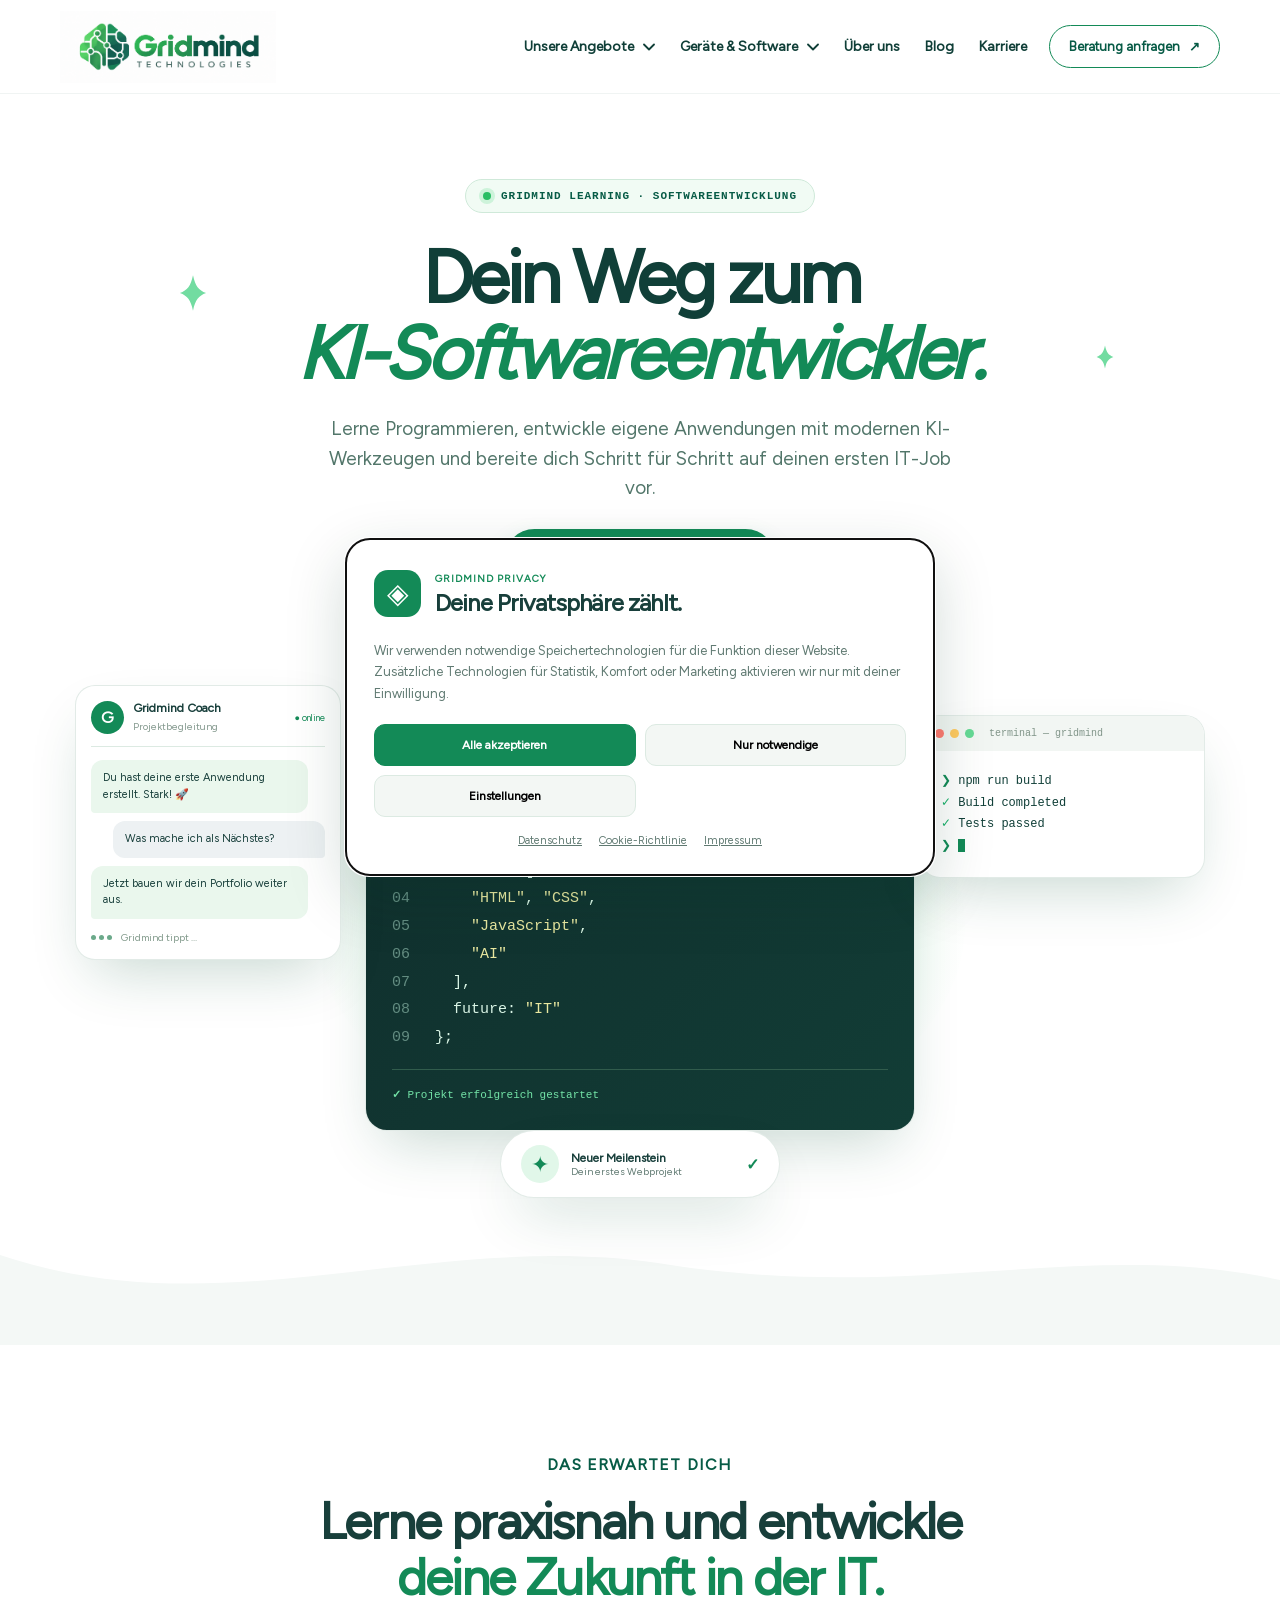
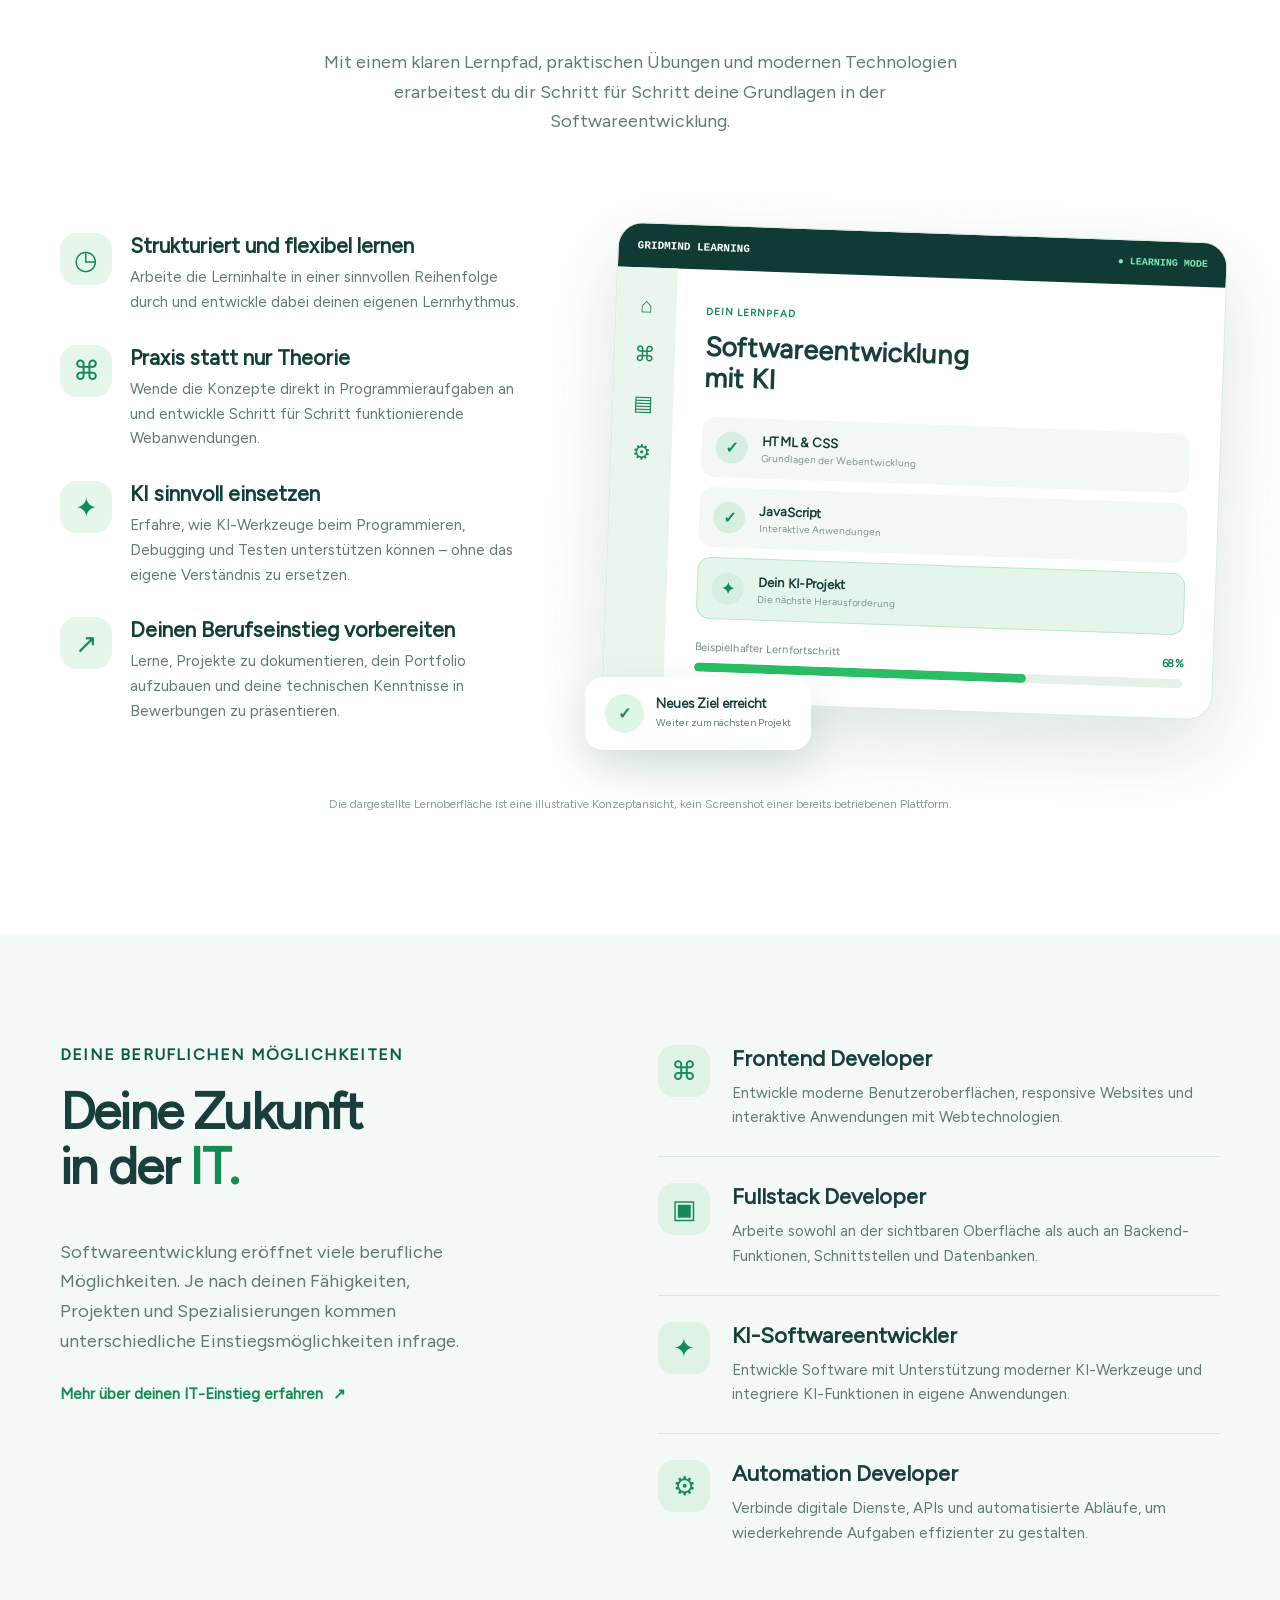
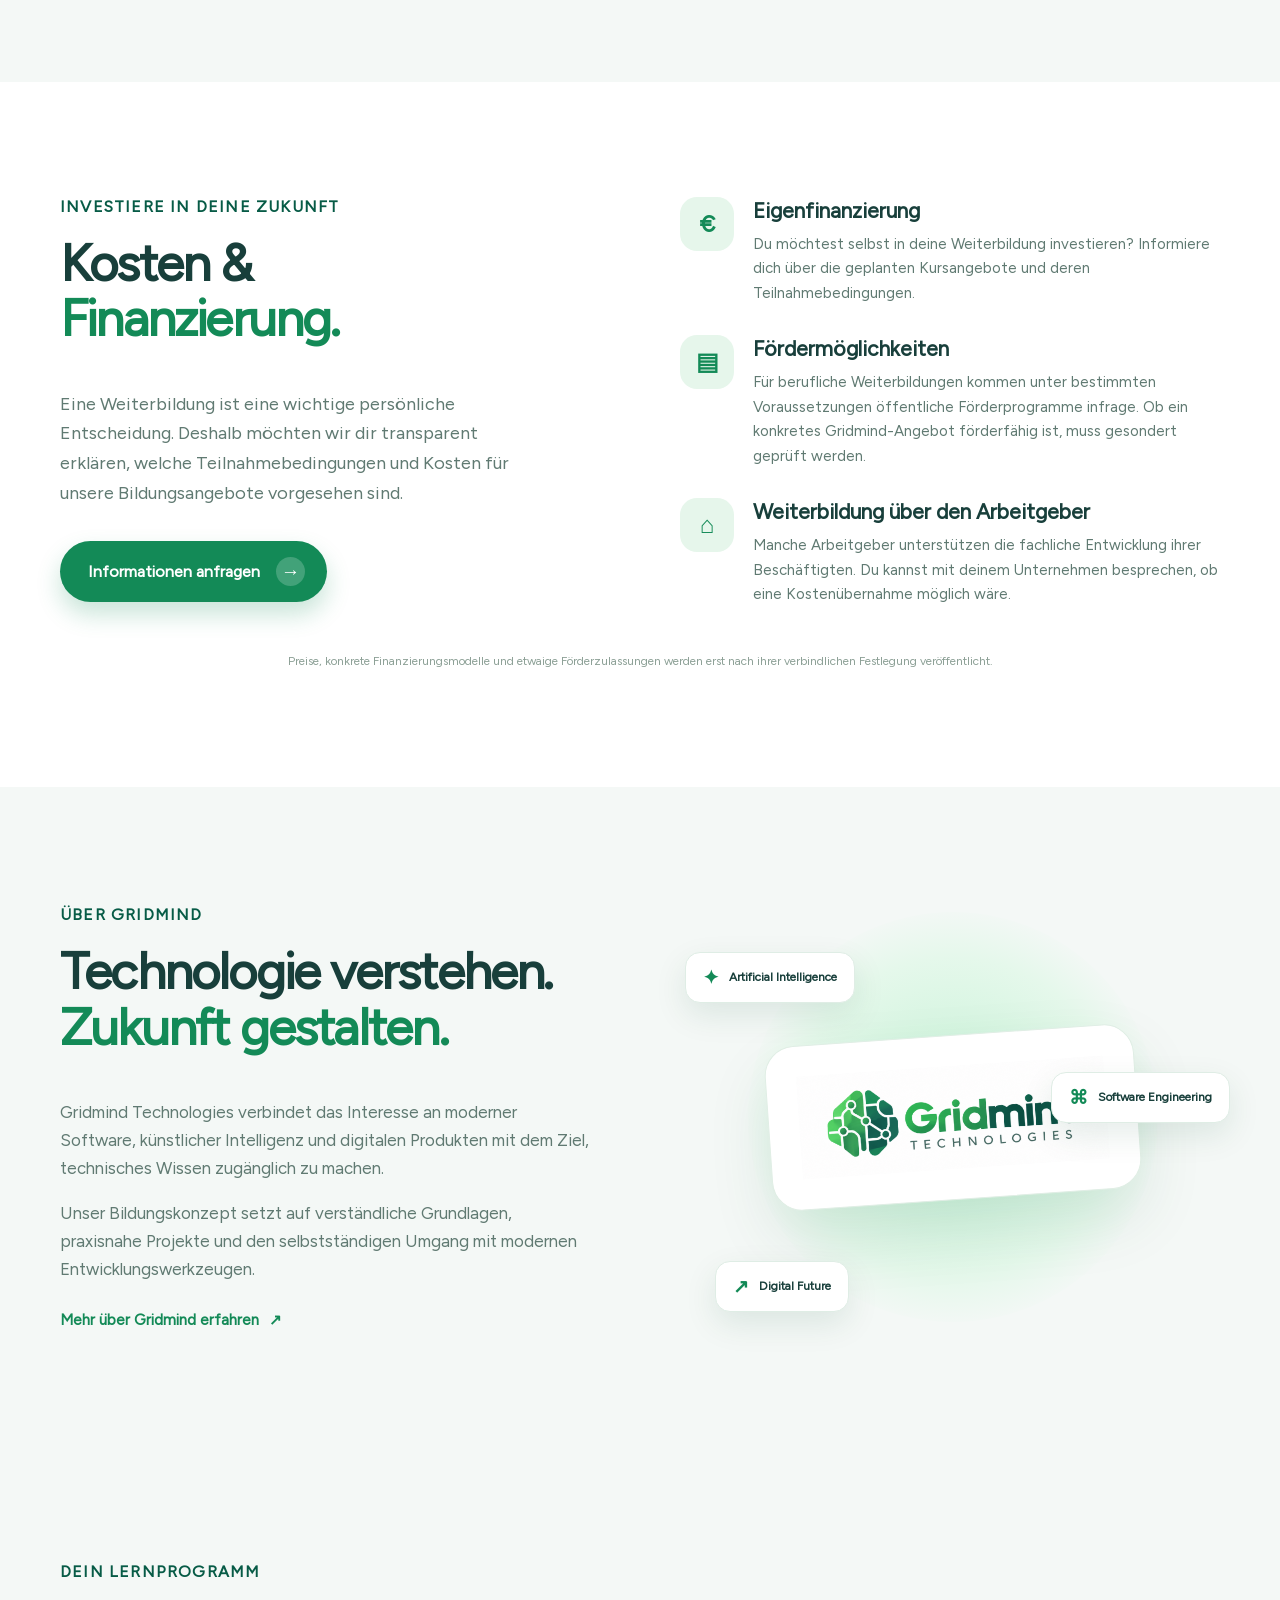
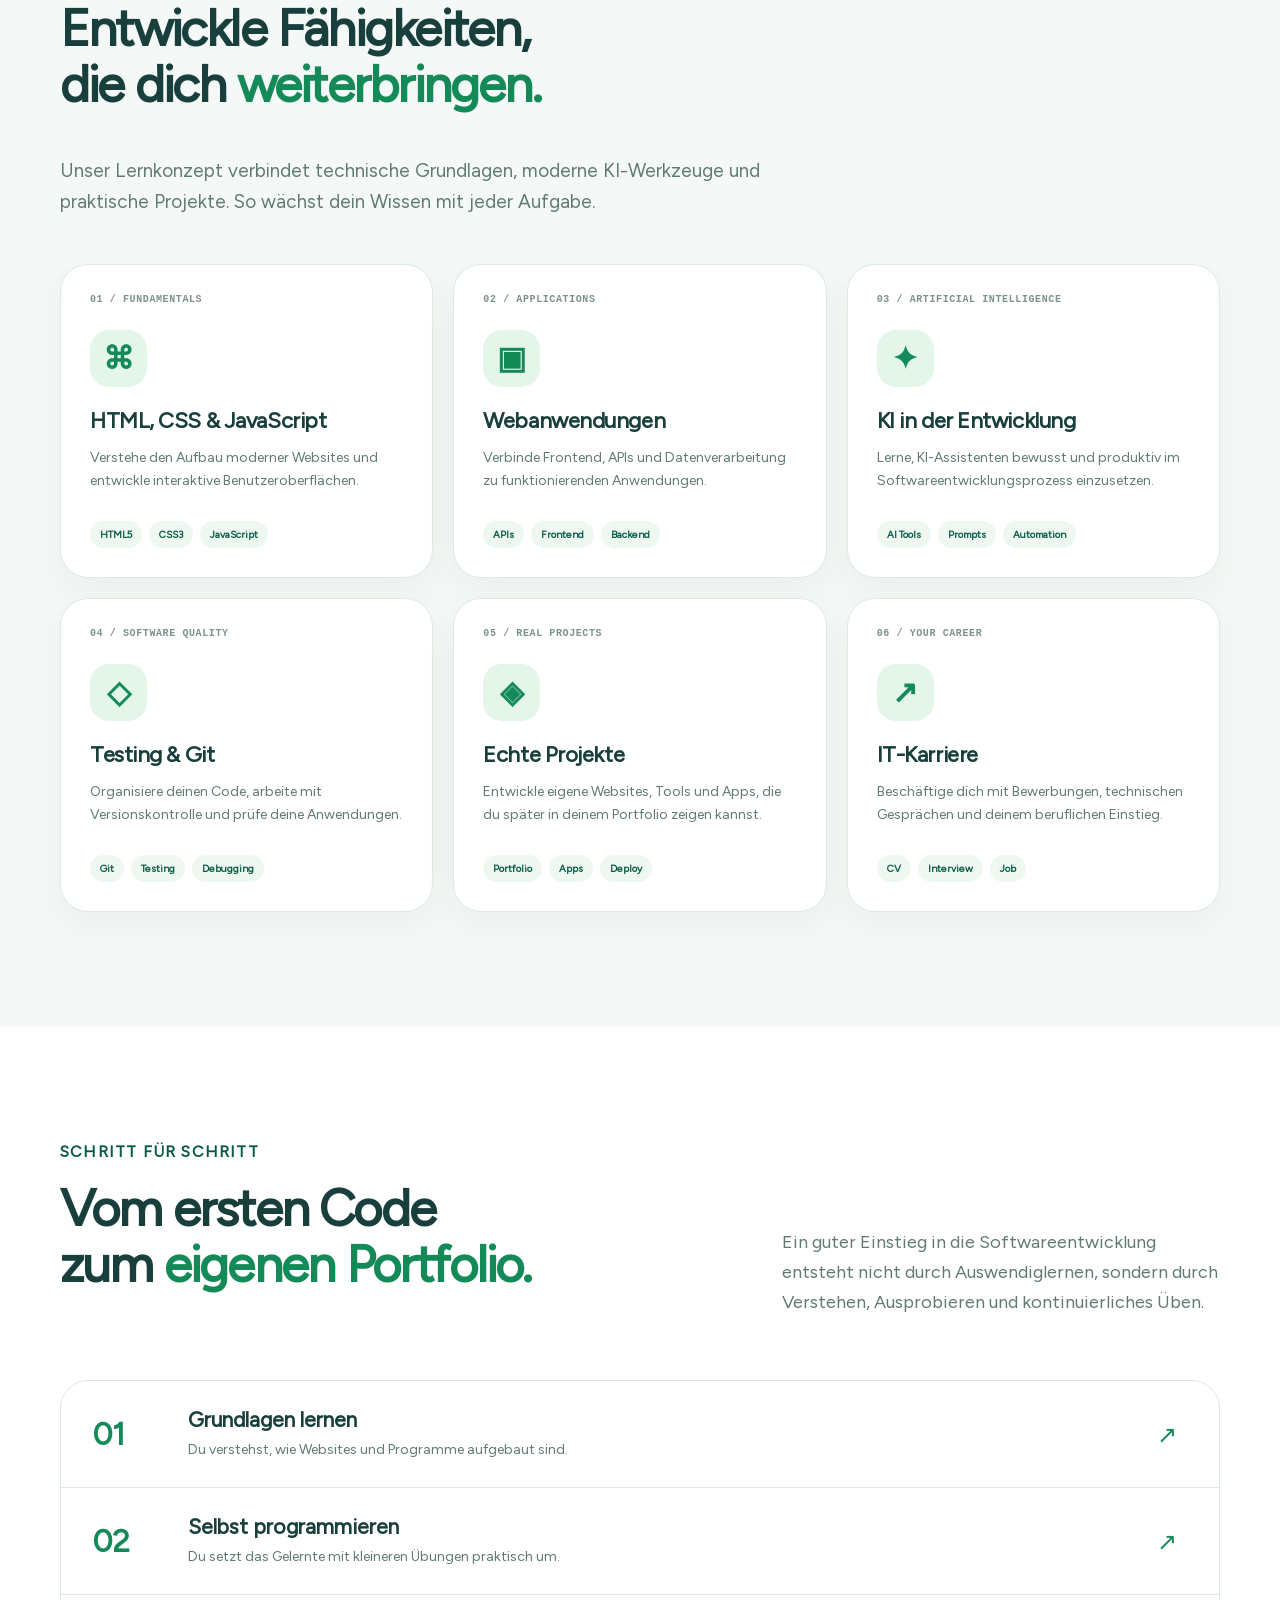
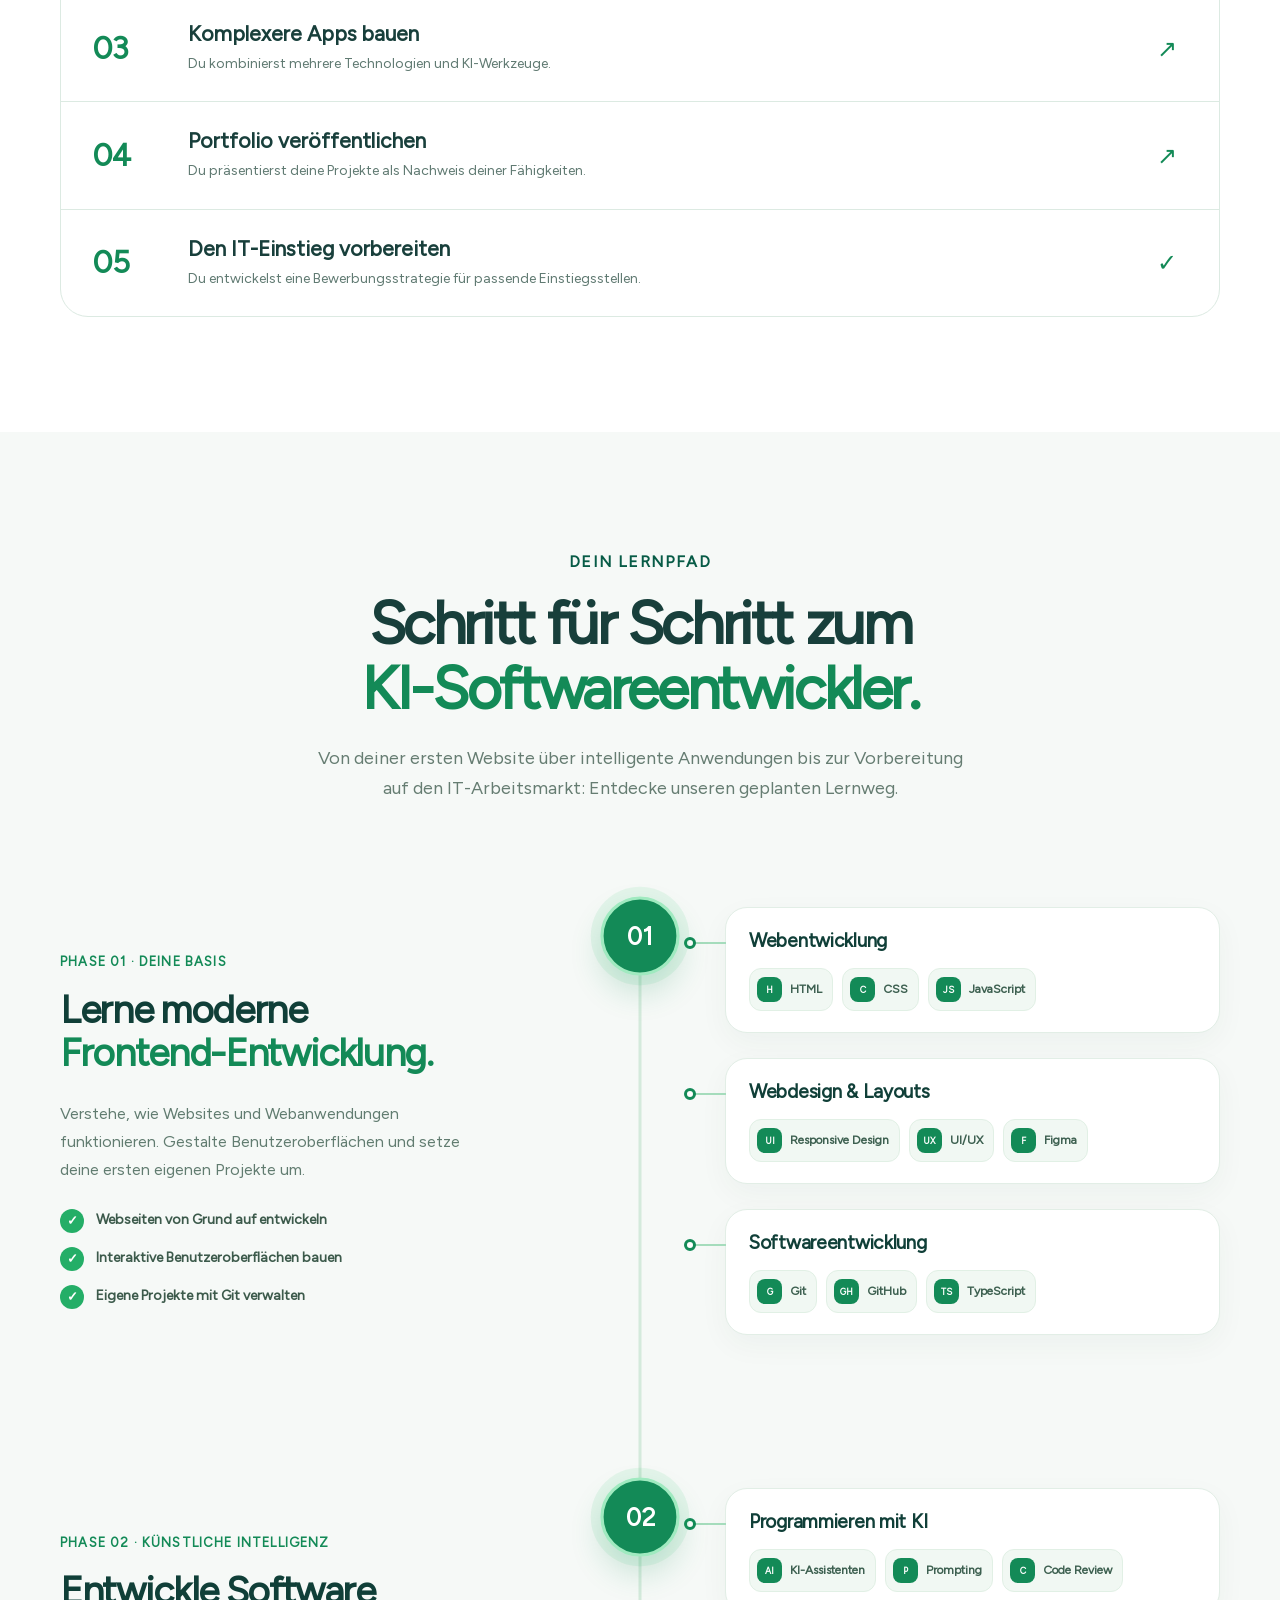
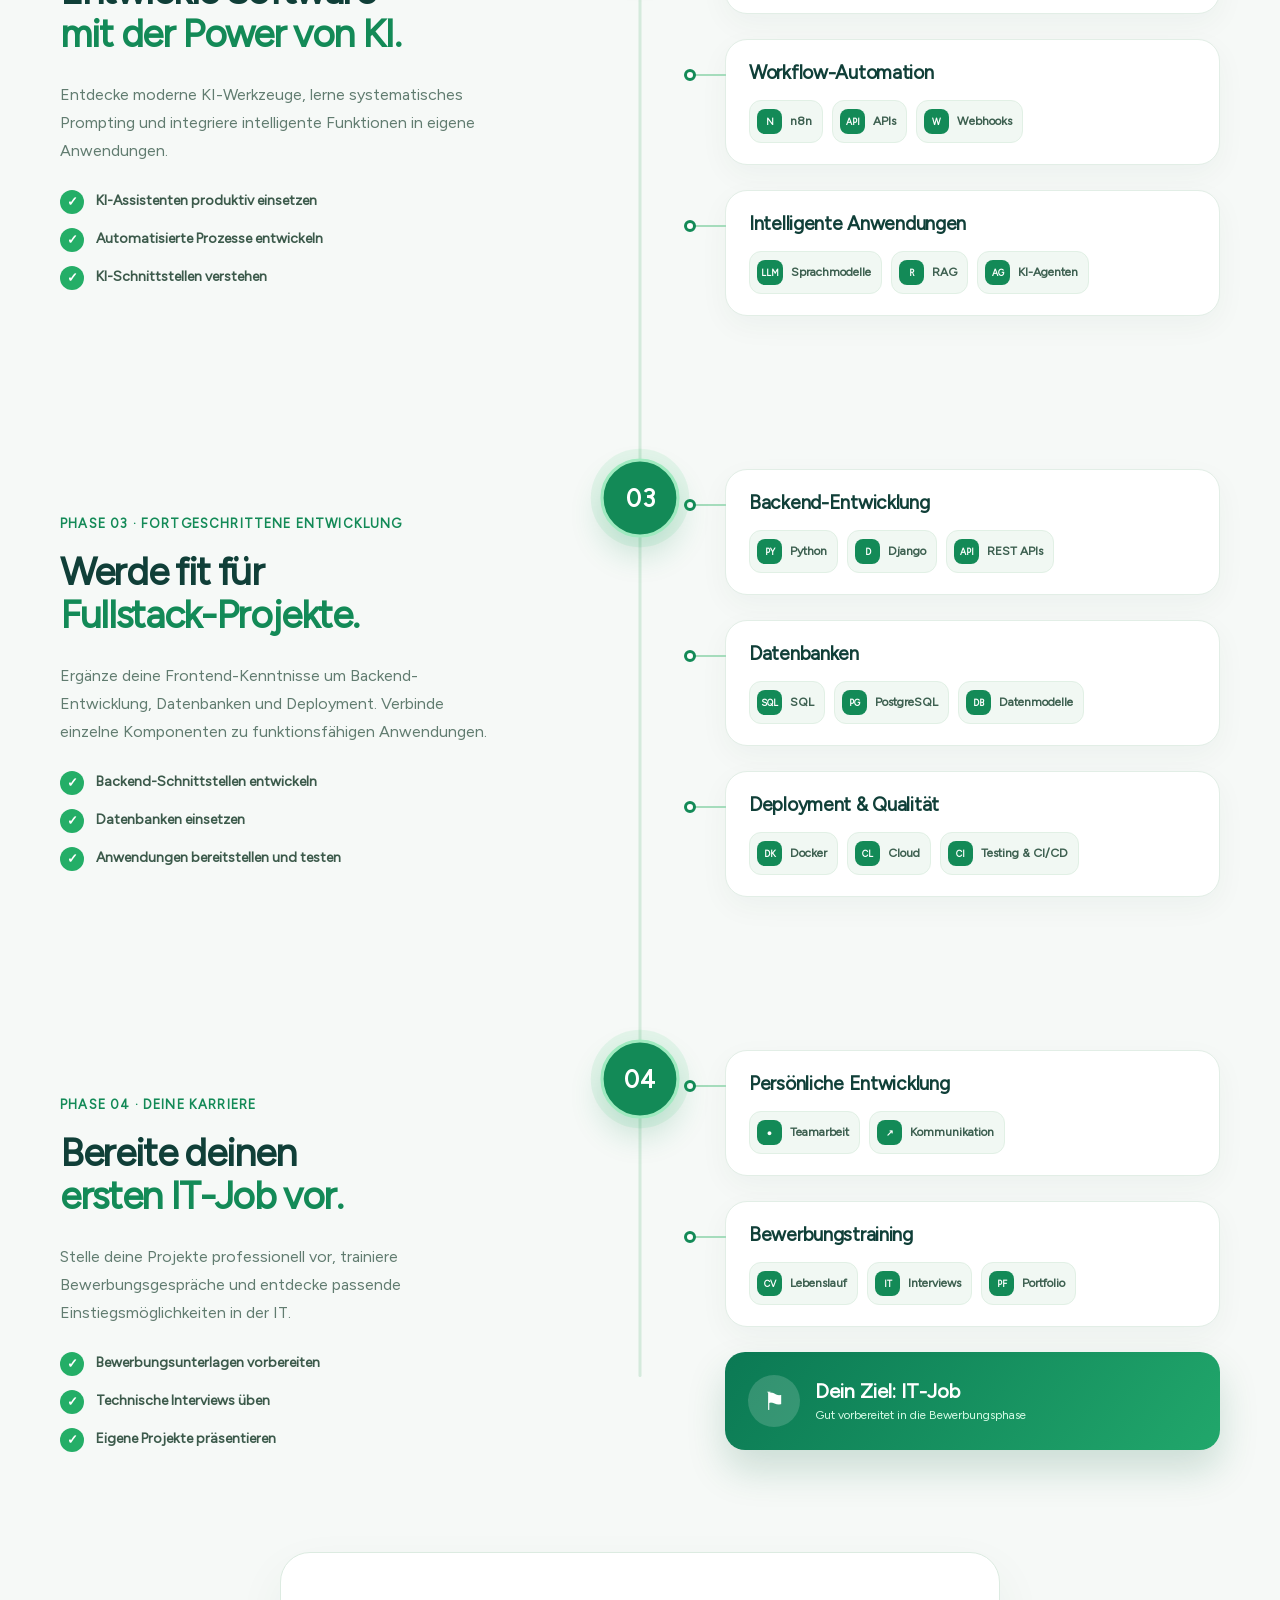
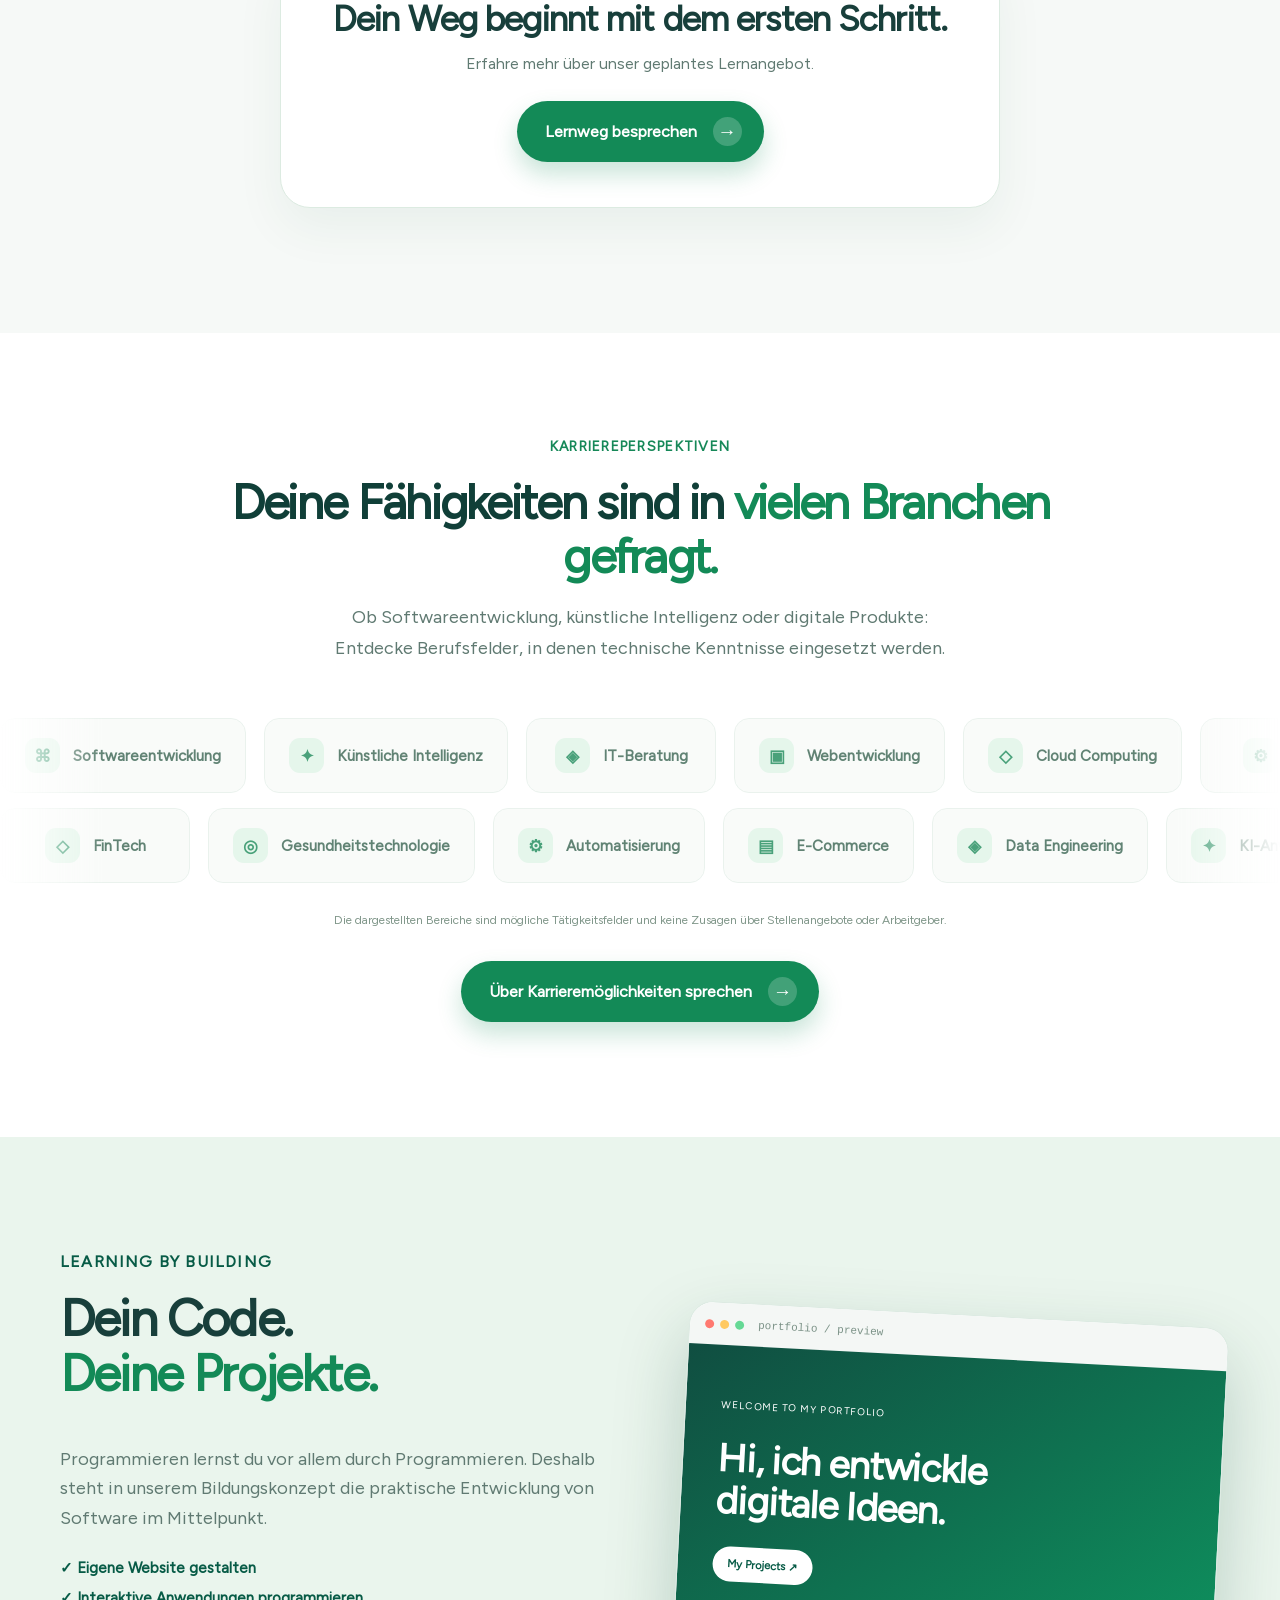
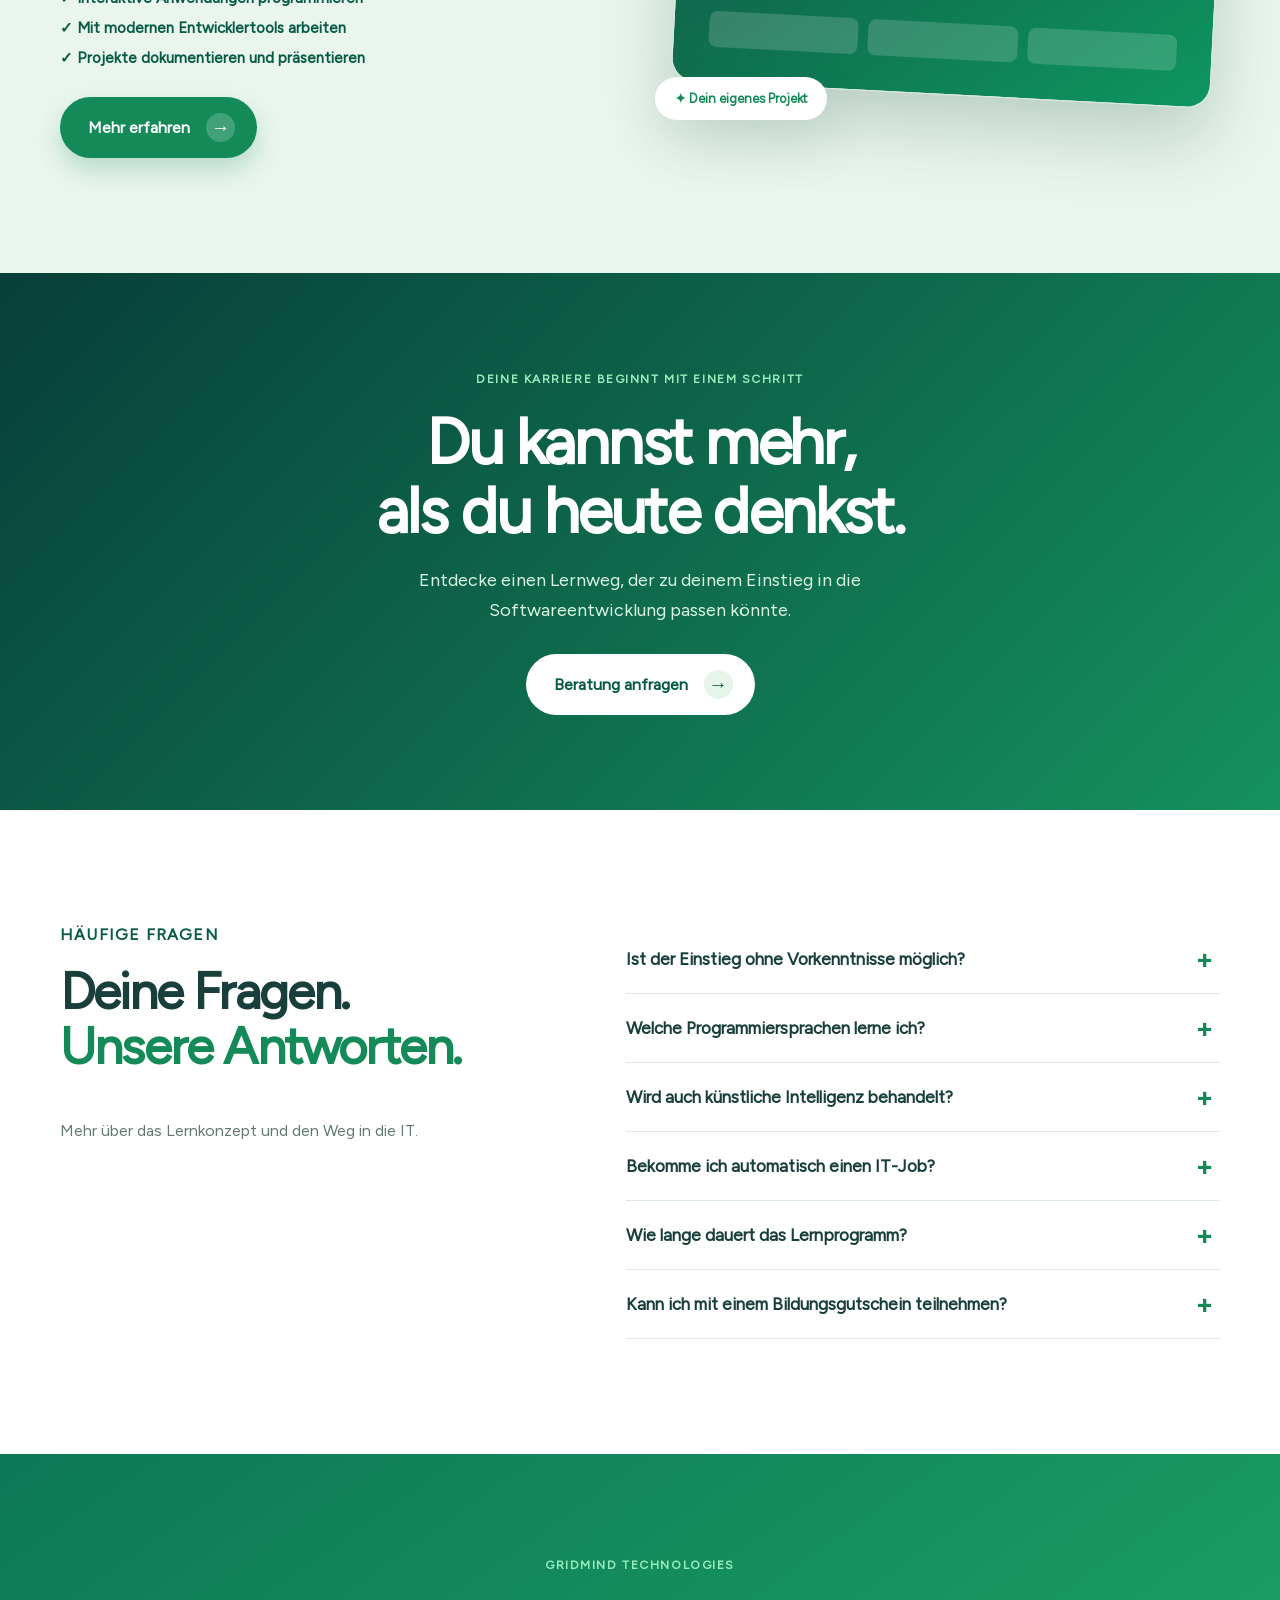
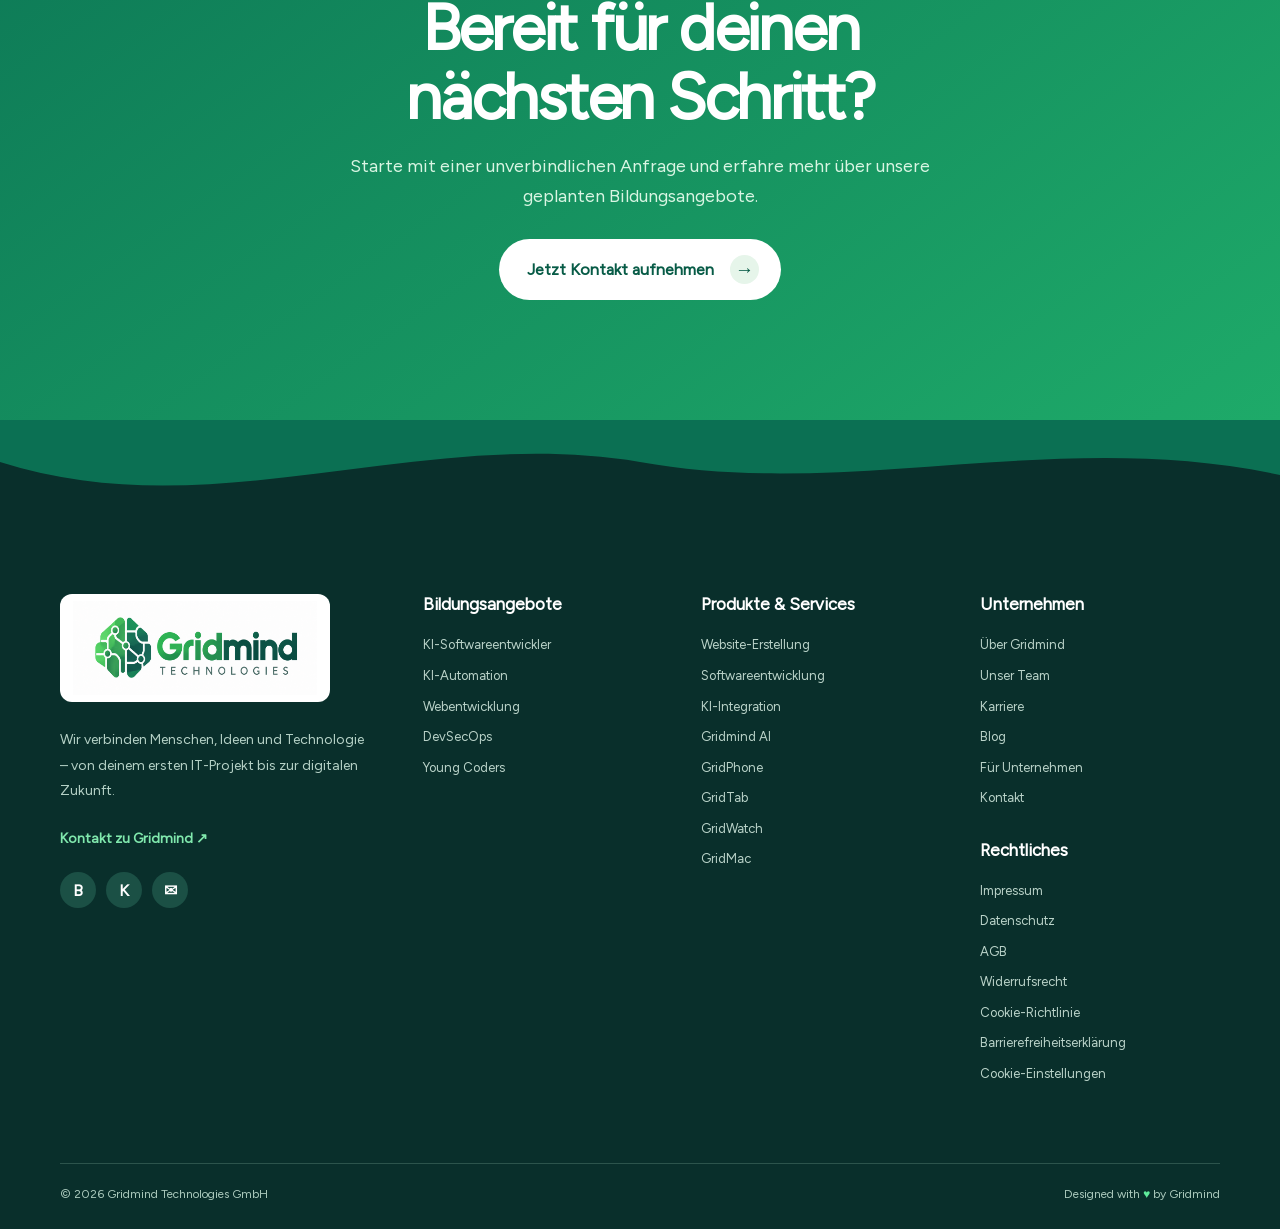
==== bildungsangebote/ki-softwareentwickler.html @ 161f1cac "Initial commit" ====
<!DOCTYPE html>
<html lang="de">

<head>
    <meta charset="UTF-8">
    <meta name="viewport" content="width=device-width, initial-scale=1">
    <meta name="theme-color" content="#138a57">
    <meta name="description"
        content="KI-Softwareentwicklung bei Gridmind: Lerne Programmieren, entwickle reale Projekte und bereite dich auf deinen ersten IT-Job vor.">
    <title>KI-Softwareentwickler | Gridmind Technologies</title>


    <link rel="icon" type="image/png" href="../assets/logo-icon.png">
    <link rel="stylesheet" href="../css/figtree.css">
    <link rel="stylesheet" href="../css/style.css">
    <link rel="stylesheet" href="../css/education-shared.css">
    <link rel="stylesheet" href="../css/education.css">
    <link rel="stylesheet" href="../css/roadmap.css">
    <script src="../js/main.js" defer></script>
</head>

<body>
    <a class="skip-link" href="#main-content">Zum Hauptinhalt</a>

    <!-- GEMEINSAMER GRIDMIND HEADER -->
    <header class="site-header" id="site-header">
        <div class="container header-inner">
            <a class="brand" href="../index.html" aria-label="Gridmind Technologies – Startseite">
                <img src="../assets/logo.png" width="280" height="94" alt="Gridmind Technologies">
            </a>

            <nav class="desktop-nav" aria-label="Hauptnavigation">
                <div class="nav-group">
                    <button class="nav-trigger" type="button" aria-expanded="false" aria-controls="nav-offers">
                        Unsere Angebote
                        <svg viewBox="0 0 12 8" width="12" height="8" fill="none" aria-hidden="true">
                            <path d="M1 1.5L6 6.5L11 1.5" stroke="currentColor" stroke-width="1.8"
                                stroke-linecap="round" stroke-linejoin="round" />
                        </svg>
                    </button>
                    <div class="nav-dropdown" id="nav-offers">
                        <span class="dropdown-title">Ausbildung & Karriere</span>
                        <a href="../bildungsangebote/ki-softwareentwickler.html"
                            aria-current="page">KI-Softwareentwickler</a>
                        <a href="../bildungsangebote/ki-automation.html">KI-Automation</a>
                        <a href="../bildungsangebote/webentwicklung.html">Webentwicklung</a>
                        <a href="../bildungsangebote/devsecops.html">DevSecOps</a>
                        <a href="../bildungsangebote/young-coders.html">Young Coders</a>
                        <span class="dropdown-title">Digitale Dienstleistungen</span>
                        <a href="../services/websites.html">Websites erstellen lassen</a>
                        <a href="../services/softwareentwicklung.html">Softwareentwicklung</a>
                        <a href="../services/ki-integration.html">KI-Integration</a>
                    </div>
                </div>

                <div class="nav-group">
                    <button class="nav-trigger" type="button" aria-expanded="false" aria-controls="nav-devices">
                        Geräte & Software
                        <svg viewBox="0 0 12 8" width="12" height="8" fill="none" aria-hidden="true">
                            <path d="M1 1.5L6 6.5L11 1.5" stroke="currentColor" stroke-width="1.8"
                                stroke-linecap="round" stroke-linejoin="round" />
                        </svg>
                    </button>
                    <div class="nav-dropdown" id="nav-devices">
                        <a href="../produkte/gridphone.html">GridPhone</a>
                        <a href="../produkte/gridtab.html">GridTab</a>
                        <a href="../produkte/gridwatch.html">GridWatch</a>
                        <a href="../produkte/gridmac.html">GridMac</a>
                        <a href="../produkte/gridmind-ai.html">Gridmind AI</a>
                    </div>
                </div>

                <a href="../unternehmen/ueber-uns.html">Über uns</a>
                <a href="../unternehmen/blog.html">Blog</a>
                <a href="../unternehmen/karriere.html">Karriere</a>
            </nav>

            <div class="header-actions">
                <a class="header-cta" href="../unternehmen/kontakt.html">
                    Beratung anfragen <span aria-hidden="true">↗</span>
                </a>
                <button class="hamburger" id="hamburger" type="button" aria-label="Menü öffnen"
                    aria-controls="mobile-menu" aria-expanded="false">
                    <span></span><span></span><span></span>
                </button>
            </div>
        </div>

        <nav class="mobile-menu" id="mobile-menu" aria-label="Mobiles Menü" inert>
            <div class="mobile-menu-inner">
                <a href="../index.html">Startseite</a>

                <details>
                    <summary>Bildungsangebote</summary>
                    <div class="mobile-submenu">
                        <a href="../bildungsangebote/ki-softwareentwickler.html"
                            aria-current="page">KI-Softwareentwickler</a>
                        <a href="../bildungsangebote/ki-automation.html">KI-Automation</a>
                        <a href="../bildungsangebote/webentwicklung.html">Webentwicklung</a>
                        <a href="../bildungsangebote/devsecops.html">DevSecOps</a>
                        <a href="../bildungsangebote/young-coders.html">Young Coders</a>
                    </div>
                </details>

                <details>
                    <summary>Websites & Software</summary>
                    <div class="mobile-submenu">
                        <a href="../services/websites.html">Website-Erstellung</a>
                        <a href="../services/softwareentwicklung.html">Softwareentwicklung</a>
                        <a href="../services/ki-integration.html">KI-Integration</a>
                    </div>
                </details>

                <details>
                    <summary>Grid-Geräte</summary>
                    <div class="mobile-submenu">
                        <a href="../produkte/gridphone.html">GridPhone</a>
                        <a href="../produkte/gridtab.html">GridTab</a>
                        <a href="../produkte/gridwatch.html">GridWatch</a>
                        <a href="../produkte/gridmac.html">GridMac</a>
                        <a href="../produkte/gridmind-ai.html">Gridmind AI</a>
                    </div>
                </details>

                <a href="../unternehmen/ueber-uns.html">Über uns</a>
                <a href="../unternehmen/blog.html">Blog</a>
                <a href="../unternehmen/karriere.html">Karriere</a>
                <a href="../unternehmen/kontakt.html">Kontakt</a>
                <a class="mobile-cta" href="../unternehmen/kontakt.html">Beratung anfragen →</a>
            </div>
        </nav>
    </header>

    <main id="main-content">

        <!-- HERO -->
        <section class="edu-hero" aria-labelledby="edu-hero-title">
            <svg class="edu-sparkle edu-sparkle-a" viewBox="0 0 30 40" fill="currentColor" aria-hidden="true">
                <path d="M15 1C17.5 13 21 17 29 20C21 23 17.5 27 15 39C12.5 27 9 23 1 20C9 17 12.5 13 15 1Z" />
            </svg>
            <svg class="edu-sparkle edu-sparkle-b" viewBox="0 0 30 40" fill="currentColor" aria-hidden="true">
                <path d="M15 1C17.5 13 21 17 29 20C21 23 17.5 27 15 39C12.5 27 9 23 1 20C9 17 12.5 13 15 1Z" />
            </svg>

            <div class="container edu-hero-content">
                <div class="edu-kicker">
                    <span class="edu-pulse"></span>
                    GRIDMIND LEARNING · SOFTWAREENTWICKLUNG
                </div>

                <h1 id="edu-hero-title">
                    Dein Weg zum<br>
                    <em>KI-Softwareentwickler.</em>
                </h1>

                <p class="edu-hero-description">
                    Lerne Programmieren, entwickle eigene Anwendungen
                    mit modernen KI-Werkzeugen und bereite dich
                    Schritt für Schritt auf deinen ersten IT-Job vor.
                </p>

                <a class="btn btn-primary hero-button edu-primary-cta" href="../unternehmen/kontakt.html">
                    Jetzt Beratung anfragen
                    <span class="arrow-circle" aria-hidden="true">→</span>
                </a>

                <div class="edu-hero-features">
                    <span>✓ Praxisorientiert</span>
                    <span>✓ KI & Programmieren</span>
                    <span>✓ Karrierefokus</span>
                </div>
            </div>

            <div class="edu-stage" aria-label="Visualisierung einer Lernumgebung">
                <div class="edu-glow" aria-hidden="true"></div>

                <div class="edu-editor edu-float-one">
                    <div class="edu-editor-top">
                        <span class="edu-window-dots"><i></i><i></i><i></i></span>
                        <span>my-first-app / main.js</span>
                        <span class="edu-editor-status">● Ready</span>
                    </div>
                    <div class="edu-editor-body">
                        <div><span class="edu-line-no">01</span> <span class="edu-purple">const</span> developer = {
                        </div>
                        <div><span class="edu-line-no">02</span> &nbsp;&nbsp;name: <span
                                class="edu-yellow">"You"</span>,</div>
                        <div><span class="edu-line-no">03</span> &nbsp;&nbsp;skills: [</div>
                        <div><span class="edu-line-no">04</span> &nbsp;&nbsp;&nbsp;&nbsp;<span
                                class="edu-yellow">"HTML"</span>, <span class="edu-yellow">"CSS"</span>,</div>
                        <div><span class="edu-line-no">05</span> &nbsp;&nbsp;&nbsp;&nbsp;<span
                                class="edu-yellow">"JavaScript"</span>,</div>
                        <div><span class="edu-line-no">06</span> &nbsp;&nbsp;&nbsp;&nbsp;<span
                                class="edu-yellow">"AI"</span></div>
                        <div><span class="edu-line-no">07</span> &nbsp;&nbsp;],</div>
                        <div><span class="edu-line-no">08</span> &nbsp;&nbsp;future: <span
                                class="edu-yellow">"IT"</span></div>
                        <div><span class="edu-line-no">09</span> };</div>
                        <div class="edu-editor-output"><span>✓</span> Projekt erfolgreich gestartet</div>
                    </div>
                </div>

                <div class="edu-mentor edu-float-two">
                    <div class="edu-mentor-top">
                        <div class="edu-mentor-avatar">G</div>
                        <div><strong>Gridmind Coach</strong><small>Projektbegleitung</small></div>
                        <span class="edu-online">● online</span>
                    </div>
                    <div class="edu-chat-bubble">Du hast deine erste Anwendung erstellt. Stark! 🚀</div>
                    <div class="edu-chat-bubble edu-chat-own">Was mache ich als Nächstes?</div>
                    <div class="edu-chat-bubble">Jetzt bauen wir dein Portfolio weiter aus.</div>
                    <div class="edu-typing">
                        <span class="edu-typing-dots"><i></i><i></i><i></i></span>
                        Gridmind tippt …
                    </div>
                </div>

                <div class="edu-terminal edu-float-three">
                    <div class="edu-terminal-top">
                        <span class="edu-window-dots"><i></i><i></i><i></i></span>
                        terminal — gridmind
                    </div>
                    <pre><span class="edu-terminal-sign">❯</span> npm run build
<span class="edu-terminal-ok">✓</span> Build completed
<span class="edu-terminal-ok">✓</span> Tests passed
<span class="edu-terminal-sign">❯</span> <span class="edu-terminal-cursor"></span></pre>
                </div>

                <div class="edu-achievement edu-float-four">
                    <span class="edu-achievement-icon">✦</span>
                    <div><strong>Neuer Meilenstein</strong><small>Dein erstes Webprojekt</small></div>
                    <span class="edu-achievement-check">✓</span>
                </div>
            </div>

            <svg class="edu-hero-wave" viewBox="0 0 1440 120" preserveAspectRatio="none" aria-hidden="true">
                <path d="M0 30C250 105 480 5 740 38C1030 80 1220 12 1440 55V120H0Z" fill="#f4f8f6" />
            </svg>
        </section>


        <!-- GRIDMIND: SO FUNKTIONIERT DEIN LERNWEG -->
        <section class="gm-learning-overview" aria-labelledby="gm-learning-title">
            <div class="container">
                <div class="gm-learning-heading">
                    <span class="eyebrow">DAS ERWARTET DICH</span>
                    <h2 id="gm-learning-title">
                        Lerne praxisnah und entwickle<br>
                        <em>deine Zukunft in der IT.</em>
                    </h2>
                    <p>
                        Mit einem klaren Lernpfad, praktischen Übungen und
                        modernen Technologien erarbeitest du dir Schritt
                        für Schritt deine Grundlagen in der Softwareentwicklung.
                    </p>
                </div>

                <div class="gm-learning-layout">
                    <div class="gm-learning-features">
                        <article class="gm-learning-feature">
                            <span class="gm-learning-feature-icon">◷</span>
                            <div>
                                <h3>Strukturiert und flexibel lernen</h3>
                                <p>
                                    Arbeite die Lerninhalte in einer sinnvollen
                                    Reihenfolge durch und entwickle dabei
                                    deinen eigenen Lernrhythmus.
                                </p>
                            </div>
                        </article>

                        <article class="gm-learning-feature">
                            <span class="gm-learning-feature-icon">⌘</span>
                            <div>
                                <h3>Praxis statt nur Theorie</h3>
                                <p>
                                    Wende die Konzepte direkt in Programmieraufgaben
                                    an und entwickle Schritt für Schritt
                                    funktionierende Webanwendungen.
                                </p>
                            </div>
                        </article>

                        <article class="gm-learning-feature">
                            <span class="gm-learning-feature-icon">✦</span>
                            <div>
                                <h3>KI sinnvoll einsetzen</h3>
                                <p>
                                    Erfahre, wie KI-Werkzeuge beim Programmieren,
                                    Debugging und Testen unterstützen können –
                                    ohne das eigene Verständnis zu ersetzen.
                                </p>
                            </div>
                        </article>

                        <article class="gm-learning-feature">
                            <span class="gm-learning-feature-icon">↗</span>
                            <div>
                                <h3>Deinen Berufseinstieg vorbereiten</h3>
                                <p>
                                    Lerne, Projekte zu dokumentieren, dein
                                    Portfolio aufzubauen und deine technischen
                                    Kenntnisse in Bewerbungen zu präsentieren.
                                </p>
                            </div>
                        </article>
                    </div>

                    <div class="gm-learning-visual" aria-label="Beispiel einer digitalen Lernumgebung">
                        <div class="gm-learning-screen">
                            <div class="gm-learning-screen-top">
                                <span>GRIDMIND LEARNING</span>
                                <span class="gm-learning-live">● LEARNING MODE</span>
                            </div>

                            <div class="gm-learning-screen-content">
                                <div class="gm-learning-sidebar">
                                    <span>⌂</span>
                                    <span>⌘</span>
                                    <span>▤</span>
                                    <span>⚙</span>
                                </div>

                                <div class="gm-learning-workspace">
                                    <small>DEIN LERNPFAD</small>
                                    <h3>Softwareentwicklung<br>mit KI</h3>

                                    <div class="gm-learning-module gm-learning-completed">
                                        <span>✓</span>
                                        <div>
                                            <strong>HTML & CSS</strong>
                                            <small>Grundlagen der Webentwicklung</small>
                                        </div>
                                    </div>

                                    <div class="gm-learning-module gm-learning-completed">
                                        <span>✓</span>
                                        <div>
                                            <strong>JavaScript</strong>
                                            <small>Interaktive Anwendungen</small>
                                        </div>
                                    </div>

                                    <div class="gm-learning-module gm-learning-current">
                                        <span>✦</span>
                                        <div>
                                            <strong>Dein KI-Projekt</strong>
                                            <small>Die nächste Herausforderung</small>
                                        </div>
                                    </div>

                                    <div class="gm-learning-progress-label">
                                        <span>Beispielhafter Lernfortschritt</span>
                                        <strong>68%</strong>
                                    </div>

                                    <div class="gm-learning-progress">
                                        <span></span>
                                    </div>
                                </div>
                            </div>
                        </div>

                        <div class="gm-learning-floating-card">
                            <span class="gm-learning-floating-icon">✓</span>
                            <div>
                                <strong>Neues Ziel erreicht</strong>
                                <small>Weiter zum nächsten Projekt</small>
                            </div>
                        </div>
                    </div>
                </div>

                <p class="gm-learning-note">
                    Die dargestellte Lernoberfläche ist eine illustrative
                    Konzeptansicht, kein Screenshot einer bereits betriebenen Plattform.
                </p>
            </div>
        </section>


        <!-- GRIDMIND: BERUFSFELDER -->
        <section class="gm-careers" aria-labelledby="gm-careers-title">
            <div class="container gm-careers-layout">

                <div class="gm-careers-intro">
                    <span class="eyebrow">DEINE BERUFLICHEN MÖGLICHKEITEN</span>

                    <h2 id="gm-careers-title">
                        Deine Zukunft<br>
                        in der <em>IT.</em>
                    </h2>

                    <p>
                        Softwareentwicklung eröffnet viele berufliche
                        Möglichkeiten. Je nach deinen Fähigkeiten,
                        Projekten und Spezialisierungen kommen
                        unterschiedliche Einstiegsmöglichkeiten infrage.
                    </p>

                    <a href="../unternehmen/kontakt.html" class="gm-careers-link">
                        Mehr über deinen IT-Einstieg erfahren
                        <span aria-hidden="true">↗</span>
                    </a>
                </div>

                <div class="gm-careers-list">

                    <article class="gm-career">
                        <div class="gm-career-icon">⌘</div>
                        <div>
                            <h3>Frontend Developer</h3>
                            <p>
                                Entwickle moderne Benutzeroberflächen,
                                responsive Websites und interaktive
                                Anwendungen mit Webtechnologien.
                            </p>
                        </div>
                    </article>

                    <article class="gm-career">
                        <div class="gm-career-icon">▣</div>
                        <div>
                            <h3>Fullstack Developer</h3>
                            <p>
                                Arbeite sowohl an der sichtbaren Oberfläche
                                als auch an Backend-Funktionen,
                                Schnittstellen und Datenbanken.
                            </p>
                        </div>
                    </article>

                    <article class="gm-career">
                        <div class="gm-career-icon">✦</div>
                        <div>
                            <h3>KI-Softwareentwickler</h3>
                            <p>
                                Entwickle Software mit Unterstützung
                                moderner KI-Werkzeuge und integriere
                                KI-Funktionen in eigene Anwendungen.
                            </p>
                        </div>
                    </article>

                    <article class="gm-career">
                        <div class="gm-career-icon">⚙</div>
                        <div>
                            <h3>Automation Developer</h3>
                            <p>
                                Verbinde digitale Dienste, APIs und
                                automatisierte Abläufe, um wiederkehrende
                                Aufgaben effizienter zu gestalten.
                            </p>
                        </div>
                    </article>

                </div>
            </div>
        </section>


        <!-- GRIDMIND: KOSTEN & FINANZIERUNG -->
        <section class="gm-financing" aria-labelledby="gm-financing-title">
            <div class="container gm-financing-layout">

                <div class="gm-financing-intro">
                    <span class="eyebrow">INVESTIERE IN DEINE ZUKUNFT</span>

                    <h2 id="gm-financing-title">
                        Kosten &<br>
                        <em>Finanzierung.</em>
                    </h2>

                    <p>
                        Eine Weiterbildung ist eine wichtige
                        persönliche Entscheidung. Deshalb möchten
                        wir dir transparent erklären, welche
                        Teilnahmebedingungen und Kosten für
                        unsere Bildungsangebote vorgesehen sind.
                    </p>

                    <a href="../unternehmen/kontakt.html" class="btn btn-primary hero-button">
                        Informationen anfragen
                        <span class="arrow-circle" aria-hidden="true">→</span>
                    </a>
                </div>

                <div class="gm-financing-options">
                    <article class="gm-financing-option">
                        <span class="gm-financing-icon">€</span>
                        <div>
                            <h3>Eigenfinanzierung</h3>
                            <p>
                                Du möchtest selbst in deine Weiterbildung
                                investieren? Informiere dich über die
                                geplanten Kursangebote und deren
                                Teilnahmebedingungen.
                            </p>
                        </div>
                    </article>

                    <article class="gm-financing-option">
                        <span class="gm-financing-icon">▤</span>
                        <div>
                            <h3>Fördermöglichkeiten</h3>
                            <p>
                                Für berufliche Weiterbildungen kommen
                                unter bestimmten Voraussetzungen
                                öffentliche Förderprogramme infrage.
                                Ob ein konkretes Gridmind-Angebot
                                förderfähig ist, muss gesondert
                                geprüft werden.
                            </p>
                        </div>
                    </article>

                    <article class="gm-financing-option">
                        <span class="gm-financing-icon">⌂</span>
                        <div>
                            <h3>Weiterbildung über den Arbeitgeber</h3>
                            <p>
                                Manche Arbeitgeber unterstützen die
                                fachliche Entwicklung ihrer Beschäftigten.
                                Du kannst mit deinem Unternehmen
                                besprechen, ob eine Kostenübernahme
                                möglich wäre.
                            </p>
                        </div>
                    </article>
                </div>

            </div>

            <p class="gm-financing-note">
                Preise, konkrete Finanzierungsmodelle und etwaige
                Förderzulassungen werden erst nach ihrer verbindlichen
                Festlegung veröffentlicht.
            </p>
        </section>


        <!-- GRIDMIND: ÜBER UNS -->
        <section class="gm-about-learning" aria-labelledby="gm-about-learning-title">

            <div class="container gm-about-learning-layout">

                <div class="gm-about-learning-copy">
                    <span class="eyebrow">ÜBER GRIDMIND</span>

                    <h2 id="gm-about-learning-title">
                        Technologie verstehen.<br>
                        <em>Zukunft gestalten.</em>
                    </h2>

                    <p>
                        Gridmind Technologies verbindet das Interesse
                        an moderner Software, künstlicher Intelligenz
                        und digitalen Produkten mit dem Ziel,
                        technisches Wissen zugänglich zu machen.
                    </p>

                    <p>
                        Unser Bildungskonzept setzt auf verständliche
                        Grundlagen, praxisnahe Projekte und den
                        selbstständigen Umgang mit modernen
                        Entwicklungswerkzeugen.
                    </p>

                    <a href="../unternehmen/ueber-uns.html" class="gm-about-learning-link">
                        Mehr über Gridmind erfahren
                        <span aria-hidden="true">↗</span>
                    </a>
                </div>

                <div class="gm-about-learning-visual">
                    <div class="gm-about-logo">
                        <img src="../assets/logo.png" alt="Gridmind Technologies" loading="lazy">
                    </div>

                    <div class="gm-about-learning-floating gm-about-learning-floating-one">
                        <span>✦</span> Artificial Intelligence
                    </div>

                    <div class="gm-about-learning-floating gm-about-learning-floating-two">
                        <span>⌘</span> Software Engineering
                    </div>

                    <div class="gm-about-learning-floating gm-about-learning-floating-three">
                        <span>↗</span> Digital Future
                    </div>
                </div>

            </div>
        </section>

        <!-- PROGRAMMÜBERSICHT -->
        <section class="section edu-intro" id="lernprogramm">
            <div class="container">
                <span class="eyebrow">DEIN LERNPROGRAMM</span>
                <h2>Entwickle Fähigkeiten,<br>die dich <em>weiterbringen.</em></h2>
                <p class="section-intro">
                    Unser Lernkonzept verbindet technische Grundlagen,
                    moderne KI-Werkzeuge und praktische Projekte.
                    So wächst dein Wissen mit jeder Aufgabe.
                </p>

                <div class="edu-skills-grid">
                    <article class="edu-skill-card">
                        <span class="edu-skill-no">01 / FUNDAMENTALS</span>
                        <span class="edu-skill-icon">⌘</span>
                        <h3>HTML, CSS & JavaScript</h3>
                        <p>Verstehe den Aufbau moderner Websites und entwickle interaktive Benutzeroberflächen.</p>
                        <div class="edu-tags"><span>HTML5</span><span>CSS3</span><span>JavaScript</span></div>
                    </article>

                    <article class="edu-skill-card">
                        <span class="edu-skill-no">02 / APPLICATIONS</span>
                        <span class="edu-skill-icon">▣</span>
                        <h3>Webanwendungen</h3>
                        <p>Verbinde Frontend, APIs und Datenverarbeitung zu funktionierenden Anwendungen.</p>
                        <div class="edu-tags"><span>APIs</span><span>Frontend</span><span>Backend</span></div>
                    </article>

                    <article class="edu-skill-card">
                        <span class="edu-skill-no">03 / ARTIFICIAL INTELLIGENCE</span>
                        <span class="edu-skill-icon">✦</span>
                        <h3>KI in der Entwicklung</h3>
                        <p>Lerne, KI-Assistenten bewusst und produktiv im Softwareentwicklungsprozess einzusetzen.</p>
                        <div class="edu-tags"><span>AI Tools</span><span>Prompts</span><span>Automation</span></div>
                    </article>

                    <article class="edu-skill-card">
                        <span class="edu-skill-no">04 / SOFTWARE QUALITY</span>
                        <span class="edu-skill-icon">◇</span>
                        <h3>Testing & Git</h3>
                        <p>Organisiere deinen Code, arbeite mit Versionskontrolle und prüfe deine Anwendungen.</p>
                        <div class="edu-tags"><span>Git</span><span>Testing</span><span>Debugging</span></div>
                    </article>

                    <article class="edu-skill-card">
                        <span class="edu-skill-no">05 / REAL PROJECTS</span>
                        <span class="edu-skill-icon">◈</span>
                        <h3>Echte Projekte</h3>
                        <p>Entwickle eigene Websites, Tools und Apps, die du später in deinem Portfolio zeigen kannst.
                        </p>
                        <div class="edu-tags"><span>Portfolio</span><span>Apps</span><span>Deploy</span></div>
                    </article>

                    <article class="edu-skill-card">
                        <span class="edu-skill-no">06 / YOUR CAREER</span>
                        <span class="edu-skill-icon">↗</span>
                        <h3>IT-Karriere</h3>
                        <p>Beschäftige dich mit Bewerbungen, technischen Gesprächen und deinem beruflichen Einstieg.</p>
                        <div class="edu-tags"><span>CV</span><span>Interview</span><span>Job</span></div>
                    </article>
                </div>
            </div>
        </section>

        <!-- LERNWEG -->
        <section class="section edu-journey">
            <div class="container">
                <div class="edu-journey-head">
                    <div>
                        <span class="eyebrow">SCHRITT FÜR SCHRITT</span>
                        <h2>Vom ersten Code<br>zum <em>eigenen Portfolio.</em></h2>
                    </div>
                    <p>
                        Ein guter Einstieg in die Softwareentwicklung entsteht
                        nicht durch Auswendiglernen, sondern durch Verstehen,
                        Ausprobieren und kontinuierliches Üben.
                    </p>
                </div>

                <div class="edu-timeline">
                    <article class="edu-step">
                        <span class="edu-step-number">01</span>
                        <div>
                            <h3>Grundlagen lernen</h3>
                            <p>Du verstehst, wie Websites und Programme aufgebaut sind.</p>
                        </div>
                        <span class="edu-step-arrow">↗</span>
                    </article>
                    <article class="edu-step">
                        <span class="edu-step-number">02</span>
                        <div>
                            <h3>Selbst programmieren</h3>
                            <p>Du setzt das Gelernte mit kleineren Übungen praktisch um.</p>
                        </div>
                        <span class="edu-step-arrow">↗</span>
                    </article>
                    <article class="edu-step">
                        <span class="edu-step-number">03</span>
                        <div>
                            <h3>Komplexere Apps bauen</h3>
                            <p>Du kombinierst mehrere Technologien und KI-Werkzeuge.</p>
                        </div>
                        <span class="edu-step-arrow">↗</span>
                    </article>
                    <article class="edu-step">
                        <span class="edu-step-number">04</span>
                        <div>
                            <h3>Portfolio veröffentlichen</h3>
                            <p>Du präsentierst deine Projekte als Nachweis deiner Fähigkeiten.</p>
                        </div>
                        <span class="edu-step-arrow">↗</span>
                    </article>
                    <article class="edu-step">
                        <span class="edu-step-number">05</span>
                        <div>
                            <h3>Den IT-Einstieg vorbereiten</h3>
                            <p>Du entwickelst eine Bewerbungsstrategie für passende Einstiegsstellen.</p>
                        </div>
                        <span class="edu-step-arrow">✓</span>
                    </article>
                </div>
            </div>
        </section>


        <!-- ==========================================
     GRIDMIND LEARNING ROADMAP
     ========================================== -->

        <section class="gm-roadmap" id="lernweg" aria-labelledby="gm-roadmap-title">

            <div class="container">
                <div class="gm-roadmap-heading">
                    <span class="eyebrow">DEIN LERNPFAD</span>

                    <h2 id="gm-roadmap-title">
                        Schritt für Schritt zum<br>
                        <em>KI-Softwareentwickler.</em>
                    </h2>

                    <p>
                        Von deiner ersten Website über intelligente Anwendungen
                        bis zur Vorbereitung auf den IT-Arbeitsmarkt:
                        Entdecke unseren geplanten Lernweg.
                    </p>
                </div>

                <div class="gm-roadmap-track">

                    <!-- ZENTRALE VERBINDUNGSLINIE -->
                    <div class="gm-roadmap-line" aria-hidden="true">
                        <div class="gm-roadmap-line-progress"></div>
                    </div>

                    <!-- PHASE 1 -->
                    <article class="gm-phase" data-roadmap-phase>
                        <div class="gm-phase-copy">
                            <span class="gm-phase-label">PHASE 01 · DEINE BASIS</span>

                            <h3>
                                Lerne moderne<br>
                                <em>Frontend-Entwicklung.</em>
                            </h3>

                            <p>
                                Verstehe, wie Websites und Webanwendungen funktionieren.
                                Gestalte Benutzeroberflächen und setze deine ersten
                                eigenen Projekte um.
                            </p>

                            <div class="gm-phase-benefits">
                                <span><i>✓</i> Webseiten von Grund auf entwickeln</span>
                                <span><i>✓</i> Interaktive Benutzeroberflächen bauen</span>
                                <span><i>✓</i> Eigene Projekte mit Git verwalten</span>
                            </div>
                        </div>

                        <div class="gm-phase-marker" aria-hidden="true">
                            <span>01</span>
                        </div>

                        <div class="gm-phase-modules">
                            <div class="gm-module">
                                <span class="gm-module-dot"></span>
                                <h4>Webentwicklung</h4>
                                <div class="gm-tech-list">
                                    <span class="gm-tech"><b>H</b> HTML</span>
                                    <span class="gm-tech"><b>C</b> CSS</span>
                                    <span class="gm-tech"><b>JS</b> JavaScript</span>
                                </div>
                            </div>

                            <div class="gm-module">
                                <span class="gm-module-dot"></span>
                                <h4>Webdesign & Layouts</h4>
                                <div class="gm-tech-list">
                                    <span class="gm-tech"><b>UI</b> Responsive Design</span>
                                    <span class="gm-tech"><b>UX</b> UI/UX</span>
                                    <span class="gm-tech"><b>F</b> Figma</span>
                                </div>
                            </div>

                            <div class="gm-module">
                                <span class="gm-module-dot"></span>
                                <h4>Softwareentwicklung</h4>
                                <div class="gm-tech-list">
                                    <span class="gm-tech"><b>G</b> Git</span>
                                    <span class="gm-tech"><b>GH</b> GitHub</span>
                                    <span class="gm-tech"><b>TS</b> TypeScript</span>
                                </div>
                            </div>
                        </div>
                    </article>

                    <!-- PHASE 2 -->
                    <article class="gm-phase" data-roadmap-phase>
                        <div class="gm-phase-copy">
                            <span class="gm-phase-label">PHASE 02 · KÜNSTLICHE INTELLIGENZ</span>

                            <h3>
                                Entwickle Software<br>
                                <em>mit der Power von KI.</em>
                            </h3>

                            <p>
                                Entdecke moderne KI-Werkzeuge, lerne systematisches
                                Prompting und integriere intelligente Funktionen
                                in eigene Anwendungen.
                            </p>

                            <div class="gm-phase-benefits">
                                <span><i>✓</i> KI-Assistenten produktiv einsetzen</span>
                                <span><i>✓</i> Automatisierte Prozesse entwickeln</span>
                                <span><i>✓</i> KI-Schnittstellen verstehen</span>
                            </div>
                        </div>

                        <div class="gm-phase-marker" aria-hidden="true">
                            <span>02</span>
                        </div>

                        <div class="gm-phase-modules">
                            <div class="gm-module">
                                <span class="gm-module-dot"></span>
                                <h4>Programmieren mit KI</h4>
                                <div class="gm-tech-list">
                                    <span class="gm-tech"><b>AI</b> KI-Assistenten</span>
                                    <span class="gm-tech"><b>P</b> Prompting</span>
                                    <span class="gm-tech"><b>C</b> Code Review</span>
                                </div>
                            </div>

                            <div class="gm-module">
                                <span class="gm-module-dot"></span>
                                <h4>Workflow-Automation</h4>
                                <div class="gm-tech-list">
                                    <span class="gm-tech"><b>N</b> n8n</span>
                                    <span class="gm-tech"><b>API</b> APIs</span>
                                    <span class="gm-tech"><b>W</b> Webhooks</span>
                                </div>
                            </div>

                            <div class="gm-module">
                                <span class="gm-module-dot"></span>
                                <h4>Intelligente Anwendungen</h4>
                                <div class="gm-tech-list">
                                    <span class="gm-tech"><b>LLM</b> Sprachmodelle</span>
                                    <span class="gm-tech"><b>R</b> RAG</span>
                                    <span class="gm-tech"><b>AG</b> KI-Agenten</span>
                                </div>
                            </div>
                        </div>
                    </article>

                    <!-- PHASE 3 -->
                    <article class="gm-phase" data-roadmap-phase>
                        <div class="gm-phase-copy">
                            <span class="gm-phase-label">PHASE 03 · FORTGESCHRITTENE ENTWICKLUNG</span>

                            <h3>
                                Werde fit für<br>
                                <em>Fullstack-Projekte.</em>
                            </h3>

                            <p>
                                Ergänze deine Frontend-Kenntnisse um Backend-Entwicklung,
                                Datenbanken und Deployment. Verbinde einzelne Komponenten
                                zu funktionsfähigen Anwendungen.
                            </p>

                            <div class="gm-phase-benefits">
                                <span><i>✓</i> Backend-Schnittstellen entwickeln</span>
                                <span><i>✓</i> Datenbanken einsetzen</span>
                                <span><i>✓</i> Anwendungen bereitstellen und testen</span>
                            </div>
                        </div>

                        <div class="gm-phase-marker" aria-hidden="true">
                            <span>03</span>
                        </div>

                        <div class="gm-phase-modules">
                            <div class="gm-module">
                                <span class="gm-module-dot"></span>
                                <h4>Backend-Entwicklung</h4>
                                <div class="gm-tech-list">
                                    <span class="gm-tech"><b>PY</b> Python</span>
                                    <span class="gm-tech"><b>D</b> Django</span>
                                    <span class="gm-tech"><b>API</b> REST APIs</span>
                                </div>
                            </div>

                            <div class="gm-module">
                                <span class="gm-module-dot"></span>
                                <h4>Datenbanken</h4>
                                <div class="gm-tech-list">
                                    <span class="gm-tech"><b>SQL</b> SQL</span>
                                    <span class="gm-tech"><b>PG</b> PostgreSQL</span>
                                    <span class="gm-tech"><b>DB</b> Datenmodelle</span>
                                </div>
                            </div>

                            <div class="gm-module">
                                <span class="gm-module-dot"></span>
                                <h4>Deployment & Qualität</h4>
                                <div class="gm-tech-list">
                                    <span class="gm-tech"><b>DK</b> Docker</span>
                                    <span class="gm-tech"><b>CL</b> Cloud</span>
                                    <span class="gm-tech"><b>CI</b> Testing & CI/CD</span>
                                </div>
                            </div>
                        </div>
                    </article>

                    <!-- PHASE 4 -->
                    <article class="gm-phase gm-phase-final" data-roadmap-phase>
                        <div class="gm-phase-copy">
                            <span class="gm-phase-label">PHASE 04 · DEINE KARRIERE</span>

                            <h3>
                                Bereite deinen<br>
                                <em>ersten IT-Job vor.</em>
                            </h3>

                            <p>
                                Stelle deine Projekte professionell vor,
                                trainiere Bewerbungsgespräche und entdecke
                                passende Einstiegsmöglichkeiten in der IT.
                            </p>

                            <div class="gm-phase-benefits">
                                <span><i>✓</i> Bewerbungsunterlagen vorbereiten</span>
                                <span><i>✓</i> Technische Interviews üben</span>
                                <span><i>✓</i> Eigene Projekte präsentieren</span>
                            </div>
                        </div>

                        <div class="gm-phase-marker" aria-hidden="true">
                            <span>04</span>
                        </div>

                        <div class="gm-phase-modules">
                            <div class="gm-module">
                                <span class="gm-module-dot"></span>
                                <h4>Persönliche Entwicklung</h4>
                                <div class="gm-tech-list">
                                    <span class="gm-tech"><b>●</b> Teamarbeit</span>
                                    <span class="gm-tech"><b>↗</b> Kommunikation</span>
                                </div>
                            </div>

                            <div class="gm-module">
                                <span class="gm-module-dot"></span>
                                <h4>Bewerbungstraining</h4>
                                <div class="gm-tech-list">
                                    <span class="gm-tech"><b>CV</b> Lebenslauf</span>
                                    <span class="gm-tech"><b>IT</b> Interviews</span>
                                    <span class="gm-tech"><b>PF</b> Portfolio</span>
                                </div>
                            </div>

                            <div class="gm-roadmap-finish">
                                <span class="gm-finish-icon">⚑</span>
                                <div>
                                    <strong>Dein Ziel: IT-Job</strong>
                                    <small>Gut vorbereitet in die Bewerbungsphase</small>
                                </div>
                            </div>
                        </div>
                    </article>

                </div>

                <div class="gm-roadmap-cta">
                    <h3>Dein Weg beginnt mit dem ersten Schritt.</h3>
                    <p>Erfahre mehr über unser geplantes Lernangebot.</p>
                    <a href="../unternehmen/kontakt.html" class="btn btn-primary hero-button">
                        Lernweg besprechen
                        <span class="arrow-circle" aria-hidden="true">→</span>
                    </a>
                </div>

            </div>
        </section>


        <!-- ==========================================
     GRIDMIND – KARRIEREPERSPEKTIVEN
     Wiederverwendbar auf allen Bildungsseiten
     ========================================== -->

        <section class="gm-employer-wall" aria-labelledby="gm-employer-title">

            <div class="gm-employer-heading">
                <span class="gm-employer-eyebrow">
                    KARRIEREPERSPEKTIVEN
                </span>

                <h2 id="gm-employer-title">
                    Deine Fähigkeiten sind in
                    <em>vielen Branchen gefragt.</em>
                </h2>

                <p>
                    Ob Softwareentwicklung, künstliche Intelligenz
                    oder digitale Produkte: Entdecke Berufsfelder,
                    in denen technische Kenntnisse eingesetzt werden.
                </p>
            </div>

            <div class="gm-employer-marquee" role="group" aria-label="IT-Berufsfelder und Branchen">

                <!-- REIHE 1: LINKS -->
                <div class="gm-employer-row">
                    <div class="gm-employer-track">

                        <div class="gm-employer-group">
                            <span class="gm-employer-item"><b>⌘</b> Softwareentwicklung</span>
                            <span class="gm-employer-item"><b>✦</b> Künstliche Intelligenz</span>
                            <span class="gm-employer-item"><b>◈</b> IT-Beratung</span>
                            <span class="gm-employer-item"><b>▣</b> Webentwicklung</span>
                            <span class="gm-employer-item"><b>◇</b> Cloud Computing</span>
                            <span class="gm-employer-item"><b>⚙</b> DevOps</span>
                            <span class="gm-employer-item"><b>✳</b> IT-Sicherheit</span>
                            <span class="gm-employer-item"><b>↗</b> App-Entwicklung</span>
                        </div>

                        <!-- Gleicher Inhalt für nahtlose Wiederholung -->
                        <div class="gm-employer-group" aria-hidden="true">
                            <span class="gm-employer-item"><b>⌘</b> Softwareentwicklung</span>
                            <span class="gm-employer-item"><b>✦</b> Künstliche Intelligenz</span>
                            <span class="gm-employer-item"><b>◈</b> IT-Beratung</span>
                            <span class="gm-employer-item"><b>▣</b> Webentwicklung</span>
                            <span class="gm-employer-item"><b>◇</b> Cloud Computing</span>
                            <span class="gm-employer-item"><b>⚙</b> DevOps</span>
                            <span class="gm-employer-item"><b>✳</b> IT-Sicherheit</span>
                            <span class="gm-employer-item"><b>↗</b> App-Entwicklung</span>
                        </div>

                    </div>
                </div>

                <!-- REIHE 2: RECHTS -->
                <div class="gm-employer-row gm-employer-row-reverse">
                    <div class="gm-employer-track">

                        <div class="gm-employer-group">
                            <span class="gm-employer-item"><b>◇</b> FinTech</span>
                            <span class="gm-employer-item"><b>◎</b> Gesundheitstechnologie</span>
                            <span class="gm-employer-item"><b>⚙</b> Automatisierung</span>
                            <span class="gm-employer-item"><b>▤</b> E-Commerce</span>
                            <span class="gm-employer-item"><b>◈</b> Data Engineering</span>
                            <span class="gm-employer-item"><b>✦</b> KI-Anwendungen</span>
                            <span class="gm-employer-item"><b>⌘</b> Unternehmenssoftware</span>
                            <span class="gm-employer-item"><b>↗</b> Digitale Dienstleistungen</span>
                        </div>

                        <div class="gm-employer-group" aria-hidden="true">
                            <span class="gm-employer-item"><b>◇</b> FinTech</span>
                            <span class="gm-employer-item"><b>◎</b> Gesundheitstechnologie</span>
                            <span class="gm-employer-item"><b>⚙</b> Automatisierung</span>
                            <span class="gm-employer-item"><b>▤</b> E-Commerce</span>
                            <span class="gm-employer-item"><b>◈</b> Data Engineering</span>
                            <span class="gm-employer-item"><b>✦</b> KI-Anwendungen</span>
                            <span class="gm-employer-item"><b>⌘</b> Unternehmenssoftware</span>
                            <span class="gm-employer-item"><b>↗</b> Digitale Dienstleistungen</span>
                        </div>

                    </div>
                </div>

            </div>

            <p class="gm-employer-disclaimer">
                Die dargestellten Bereiche sind mögliche Tätigkeitsfelder
                und keine Zusagen über Stellenangebote oder Arbeitgeber.
            </p>

            <div class="gm-employer-cta">
                <a href="../unternehmen/kontakt.html" class="btn btn-primary">
                    Über Karrieremöglichkeiten sprechen
                    <span class="arrow-circle" aria-hidden="true">→</span>
                </a>
            </div>
        </section>

        <!-- PRAXIS -->
        <section class="section edu-practice">
            <div class="container edu-practice-layout">
                <div>
                    <span class="eyebrow">LEARNING BY BUILDING</span>
                    <h2>Dein Code.<br><em>Deine Projekte.</em></h2>
                    <p>
                        Programmieren lernst du vor allem durch Programmieren.
                        Deshalb steht in unserem Bildungskonzept die praktische
                        Entwicklung von Software im Mittelpunkt.
                    </p>
                    <div class="edu-checklist">
                        <span>✓ Eigene Website gestalten</span>
                        <span>✓ Interaktive Anwendungen programmieren</span>
                        <span>✓ Mit modernen Entwicklertools arbeiten</span>
                        <span>✓ Projekte dokumentieren und präsentieren</span>
                    </div>
                    <a href="../unternehmen/kontakt.html" class="btn btn-primary">
                        Mehr erfahren <span class="arrow-circle" aria-hidden="true">→</span>
                    </a>
                </div>

                <div class="edu-project-preview">
                    <div class="edu-project-browser">
                        <div class="edu-project-bar">
                            <span class="edu-window-dots"><i></i><i></i><i></i></span>
                            portfolio / preview
                        </div>
                        <div class="edu-project-screen">
                            <small>WELCOME TO MY PORTFOLIO</small>
                            <strong>Hi, ich entwickle<br>digitale Ideen.</strong>
                            <div class="edu-project-demo-button">My Projects ↗</div>
                            <div class="edu-project-tiles"><i></i><i></i><i></i></div>
                        </div>
                    </div>
                    <span class="edu-project-badge">✦ Dein eigenes Projekt</span>
                </div>
            </div>
        </section>

        <!-- KARRIERE CTA -->
        <section class="edu-career-banner">
            <div class="container edu-career-inner">
                <span>DEINE KARRIERE BEGINNT MIT EINEM SCHRITT</span>
                <h2>Du kannst mehr,<br>als du heute denkst.</h2>
                <p>Entdecke einen Lernweg, der zu deinem Einstieg in die Softwareentwicklung passen könnte.</p>
                <a href="../unternehmen/kontakt.html" class="btn edu-white-button">
                    Beratung anfragen <span class="arrow-circle" aria-hidden="true">→</span>
                </a>
            </div>
        </section>

        <!-- FAQ -->
        <section class="section edu-faq">
            <div class="container faq-layout">
                <div>
                    <span class="eyebrow">HÄUFIGE FRAGEN</span>
                    <h2>Deine Fragen.<br><em>Unsere Antworten.</em></h2>
                    <p>Mehr über das Lernkonzept und den Weg in die IT.</p>
                </div>

                <div class="faq-items">
                    <details>
                        <summary>Ist der Einstieg ohne Vorkenntnisse möglich?</summary>
                        <p>Unser Konzept beginnt mit den Grundlagen. Wie viel Zeit du benötigst, hängt von deinen
                            Vorkenntnissen, deinem Lerntempo und dem konkreten Programm ab.</p>
                    </details>
                    <details>
                        <summary>Welche Programmiersprachen lerne ich?</summary>
                        <p>Im Mittelpunkt stehen HTML, CSS und JavaScript. Hinzu kommen Konzepte moderner
                            Webentwicklung, APIs, Versionskontrolle und KI-gestützte Werkzeuge.</p>
                    </details>
                    <details>
                        <summary>Wird auch künstliche Intelligenz behandelt?</summary>
                        <p>Ja, der geplante Lernweg umfasst den sinnvollen Einsatz von KI bei der Softwareentwicklung,
                            beispielsweise zum Analysieren, Testen und Verbessern von Code.</p>
                    </details>
                    <details>
                        <summary>Bekomme ich automatisch einen IT-Job?</summary>
                        <p>Ein Arbeitsplatz kann nicht garantiert werden. Ziel ist es, durch Fachkenntnisse, eigene
                            Projekte und Karrierevorbereitung bessere Voraussetzungen für Bewerbungen zu schaffen.</p>
                    </details>
                    <details>
                        <summary>Wie lange dauert das Lernprogramm?</summary>
                        <p>Eine verbindliche Dauer steht noch nicht fest. Sie wird mit den konkreten Kursformaten und
                            Teilnahmebedingungen veröffentlicht.</p>
                    </details>
                    <details>
                        <summary>Kann ich mit einem Bildungsgutschein teilnehmen?</summary>
                        <p>Eine Förderfähigkeit ist derzeit nicht bestätigt. Angaben zu möglichen Förderprogrammen
                            werden erst nach Klärung der Voraussetzungen veröffentlicht.</p>
                    </details>
                </div>
            </div>
        </section>

        <!-- LETZTER CTA -->
        <section class="edu-bottom-cta">
            <div class="container">
                <span>GRIDMIND TECHNOLOGIES</span>
                <h2>Bereit für deinen<br>nächsten Schritt?</h2>
                <p>Starte mit einer unverbindlichen Anfrage und erfahre mehr über unsere geplanten Bildungsangebote.</p>
                <a href="../unternehmen/kontakt.html" class="btn edu-white-button">
                    Jetzt Kontakt aufnehmen
                    <span class="arrow-circle" aria-hidden="true">→</span>
                </a>
            </div>
        </section>
    </main>

    <!-- GEMEINSAMER FOOTER -->
    <footer class="site-footer">
        <svg class="footer-wave" viewBox="0 0 1440 125" preserveAspectRatio="none" aria-hidden="true">
            <path d="M0 42C240 110 470 5 720 42C955 80 1190 7 1440 55V125H0Z" fill="#092f2b" />
        </svg>

        <div class="footer-main">
            <div class="container footer-grid">
                <div class="footer-brand">
                    <a href="../index.html" class="footer-logo">
                        <img src="../assets/logo.png" width="280" height="94" alt="Gridmind Technologies">
                    </a>
                    <p>Wir verbinden Menschen, Ideen und Technologie – von deinem ersten IT-Projekt bis zur digitalen
                        Zukunft.</p>
                    <a class="footer-contact" href="../unternehmen/kontakt.html">Kontakt zu Gridmind ↗</a>
                    <div class="footer-social" aria-label="Weitere Informationen">
                        <a href="../unternehmen/blog.html" aria-label="Gridmind Blog">B</a>
                        <a href="../unternehmen/karriere.html" aria-label="Gridmind Karriere">K</a>
                        <a href="../unternehmen/kontakt.html" aria-label="Gridmind Kontakt">✉</a>
                    </div>
                </div>

                <div class="footer-column">
                    <h3>Bildungsangebote</h3>
                    <a href="../bildungsangebote/ki-softwareentwickler.html">KI-Softwareentwickler</a>
                    <a href="../bildungsangebote/ki-automation.html">KI-Automation</a>
                    <a href="../bildungsangebote/webentwicklung.html">Webentwicklung</a>
                    <a href="../bildungsangebote/devsecops.html">DevSecOps</a>
                    <a href="../bildungsangebote/young-coders.html">Young Coders</a>
                </div>

                <div class="footer-column">
                    <h3>Produkte & Services</h3>
                    <a href="../services/websites.html">Website-Erstellung</a>
                    <a href="../services/softwareentwicklung.html">Softwareentwicklung</a>
                    <a href="../services/ki-integration.html">KI-Integration</a>
                    <a href="../produkte/gridmind-ai.html">Gridmind AI</a>
                    <a href="../produkte/gridphone.html">GridPhone</a>
                    <a href="../produkte/gridtab.html">GridTab</a>
                    <a href="../produkte/gridwatch.html">GridWatch</a>
                    <a href="../produkte/gridmac.html">GridMac</a>
                </div>

                <div class="footer-column">
                    <h3>Unternehmen</h3>
                    <a href="../unternehmen/ueber-uns.html">Über Gridmind</a>
                    <a href="../unternehmen/team.html">Unser Team</a>
                    <a href="../unternehmen/karriere.html">Karriere</a>
                    <a href="../unternehmen/blog.html">Blog</a>
                    <a href="../unternehmen/fuer-unternehmen.html">Für Unternehmen</a>
                    <a href="../unternehmen/kontakt.html">Kontakt</a>

                    <h3 class="footer-subtitle">Rechtliches</h3>
                    <a href="../rechtliches/impressum.html">Impressum</a>
                    <a href="../rechtliches/datenschutz.html">Datenschutz</a>
                    <a href="../rechtliches/agb.html">AGB</a>
                    <a href="../rechtliches/widerruf.html">Widerrufsrecht</a>
                    <a href="../rechtliches/cookies.html">Cookie-Richtlinie</a>
                    <a href="../rechtliches/barrierefreiheit.html">Barrierefreiheitserklärung</a>
                    <button class="footer-text-button" type="button" data-open-cookie>
                        Cookie-Einstellungen
                    </button>
                </div>
            </div>

            <div class="container footer-bottom">
                <span>© 2026 Gridmind Technologies GmbH</span>
                <span>Designed with <span class="heart">♥</span> by Gridmind</span>
            </div>
        </div>
    </footer>

    <!-- GLEICHER COOKIE-DIALOG WIE AUF DER STARTSEITE -->
    <div class="cookie-overlay" id="cookie-overlay" hidden></div>

    <section class="cookie-banner" id="cookie-banner" role="dialog" aria-modal="true" aria-labelledby="cookie-title"
        aria-describedby="cookie-description" tabindex="-1" hidden>
        <div class="cookie-heading">
            <span class="cookie-icon">◈</span>
            <div>
                <span class="cookie-brand">GRIDMIND PRIVACY</span>
                <h2 id="cookie-title">Deine Privatsphäre zählt.</h2>
            </div>
        </div>

        <p id="cookie-description">
            Wir verwenden notwendige Speichertechnologien für die Funktion
            dieser Website. Zusätzliche Technologien für Statistik,
            Komfort oder Marketing aktivieren wir nur mit deiner Einwilligung.
        </p>

        <div class="cookie-details" id="cookie-details" hidden>
            <label class="cookie-option">
                <span><strong>Notwendig</strong><small>Grundlegende Funktionen und deine Auswahl.</small></span>
                <input type="checkbox" checked disabled>
            </label>
            <label class="cookie-option">
                <span><strong>Funktional</strong><small>Zusätzliche Komfortfunktionen.</small></span>
                <input type="checkbox" id="consent-functional">
            </label>
            <label class="cookie-option">
                <span><strong>Statistik</strong><small>Optionale Auswertung der Website-Nutzung.</small></span>
                <input type="checkbox" id="consent-analytics">
            </label>
            <label class="cookie-option">
                <span><strong>Marketing</strong><small>Optionale Marketingtechnologien.</small></span>
                <input type="checkbox" id="consent-marketing">
            </label>
        </div>

        <div class="cookie-actions">
            <button class="cookie-btn cookie-accept" type="button" id="cookie-accept">Alle akzeptieren</button>
            <button class="cookie-btn cookie-reject" type="button" id="cookie-reject">Nur notwendige</button>
            <button class="cookie-btn cookie-settings" type="button" id="cookie-settings">Einstellungen</button>
            <button class="cookie-btn cookie-save" type="button" id="cookie-save" hidden>Auswahl speichern</button>
        </div>

        <div class="cookie-legal">
            <a href="../rechtliches/datenschutz.html">Datenschutz</a>
            <a href="../rechtliches/cookies.html">Cookie-Richtlinie</a>
            <a href="../rechtliches/impressum.html">Impressum</a>
        </div>
    </section>
</body>

</html>
---- css/figtree.css ----
@font-face {
  font-family: 'Figtree';
  font-style: normal;
  font-weight: 400;
  font-display: swap;
  src: url('../fonts/figtree-v9-latin-regular.woff2') format('woff2');
  -webkit-font-smoothing: antialiased;
  -moz-osx-font-smoothing: grayscale;
}
---- css/style.css ----
/* ==========================================
   GRIDMIND TECHNOLOGIES
   MAIN STYLESHEET
   ========================================== */

:root {
    --green: #138a57;
    --green-bright: #29be64;
    --green-light: #6fdda1;
    --green-dark: #075b46;
    --green-soft: #e4f6ea;

    --navy: #103f38;
    --navy-dark: #092f2b;

    --ink: #183f3b;
    --muted: #607a72;

    --surface: #f4f8f6;
    --white: #ffffff;
    --line: #dceae2;

    --shadow: 0 22px 55px rgba(13, 73, 52, 0.12);
    --radius: 30px;
}

/* ==========================================
   RESET
   ========================================== */

* {
    box-sizing: border-box;
}

html {
    scroll-behavior: smooth;
}

body {
    margin: 0;
    color: var(--ink);
    background: var(--white);
    font-family: "Figtree", Arial, sans-serif;
    -webkit-font-smoothing: antialiased;
    overflow-x: hidden;
}

body.menu-open {
    overflow: hidden;
}

button,
input {
    font: inherit;
}

button {
    cursor: pointer;
}

a {
    color: inherit;
    text-decoration: none;
}

img,
svg {
    max-width: 100%;
}

[hidden] {
    display: none !important;
}

button:focus-visible,
a:focus-visible,
summary:focus-visible {
    outline: 3px solid var(--green-bright);
    outline-offset: 4px;
}

.container {
    width: min(1160px, calc(100% - 48px));
    margin-inline: auto;
}

.skip-link {
    position: fixed;
    top: -70px;
    left: 15px;
    z-index: 5000;
    padding: 12px 18px;
    background: white;
}

.skip-link:focus {
    top: 15px;
}

h1,
h2,
h3,
p {
    margin-top: 0;
}

h2 {
    font-size: clamp(36px, 4vw, 56px);
    line-height: 1.09;
    letter-spacing: -0.035em;
    font-weight: 900;
}

h2 em,
h1 em {
    color: var(--green);
    font-style: normal;
}

p {
    line-height: 1.65;
}

.section {
    padding: 115px 0;
}

.eyebrow {
    color: var(--green-dark);
    font-size: 16px;
    font-weight: 800;
    letter-spacing: 0.075em;
    display: block;
    margin-bottom: 20px;
}

.section-intro {
    font-size: 19px;
    color: var(--muted);
    max-width: 780px;
    margin-bottom: 46px;
}

/* ==========================================
   BUTTONS
   ========================================== */

.btn {
    display: inline-flex;
    align-items: center;
    justify-content: center;
    gap: 16px;

    padding: 16px 22px 16px 28px;
    border-radius: 100px;

    font-size: 16px;
    font-weight: 800;

    transition:
        transform 250ms ease,
        background-color 250ms ease,
        box-shadow 250ms ease;
}

.btn:hover {
    transform: translateY(-3px);
}

.btn-primary {
    background: var(--green);
    color: white;
    box-shadow: 0 12px 24px rgba(19, 138, 87, 0.23);
}

.btn-primary:hover {
    background: var(--green-dark);
    box-shadow: 0 18px 30px rgba(19, 138, 87, 0.3);
}

.arrow-circle {
    display: grid;
    place-items: center;
    width: 29px;
    height: 29px;
    border-radius: 50%;
    background: rgba(255, 255, 255, 0.2);
    font-size: 19px;
}

/* ==========================================
   HEADER / NAVIGATION
   ========================================== */

.site-header {
    height: 94px;
    background: white;
    position: relative;
    z-index: 100;
    border-bottom: 1px solid rgba(9, 70, 49, 0.06);
}

.header-inner {
    height: 100%;
    display: flex;
    align-items: center;
    justify-content: space-between;
    gap: 22px;
}

.brand {
    display: flex;
    align-items: center;
    flex: 0 0 auto;
}

.brand img {
    width: 236px;
    height: 72px;
    object-fit: contain;
    object-position: left center;
}

.desktop-nav {
    display: flex;
    align-items: center;
    gap: 25px;
    margin-left: auto;
}

.desktop-nav > a,
.nav-trigger {
    background: none;
    border: 0;
    padding: 14px 0;
    color: var(--navy);
    font-size: 14px;
    font-weight: 700;
    white-space: nowrap;
    transition: color 200ms ease;
}

.desktop-nav > a:hover,
.nav-trigger:hover {
    color: var(--green);
}

.nav-group {
    position: relative;
}

.nav-trigger {
    display: flex;
    align-items: center;
    gap: 9px;
}

.nav-trigger svg {
    transition: transform 250ms ease;
}

.nav-group.open .nav-trigger svg {
    transform: rotate(180deg);
}

.nav-dropdown {
    position: absolute;
    top: calc(100% + 8px);
    left: -23px;

    width: 265px;
    padding: 14px;

    border: 1px solid var(--line);
    background: white;
    border-radius: 19px;
    box-shadow: var(--shadow);

    opacity: 0;
    visibility: hidden;
    transform: translateY(8px);

    transition:
        opacity 220ms ease,
        visibility 220ms ease,
        transform 220ms ease;

    display: grid;
    gap: 2px;
}

.nav-group.open .nav-dropdown,
.nav-group:focus-within .nav-dropdown,
.nav-group:hover .nav-dropdown {
    opacity: 1;
    visibility: visible;
    transform: translateY(0);
}

.nav-dropdown a {
    font-size: 14px;
    font-weight: 650;
    border-radius: 9px;
    padding: 11px 12px;
}

.nav-dropdown a:hover {
    color: var(--green);
    background: var(--surface);
}

.dropdown-title {
    padding: 12px 12px 6px;
    font-size: 11px;
    font-weight: 900;
    letter-spacing: 0.08em;
    color: #7b9287;
}

.header-actions {
    display: flex;
    align-items: center;
    gap: 12px;
}

.header-cta {
    border: 1.5px solid var(--green);
    border-radius: 30px;
    padding: 13px 19px;

    color: var(--green-dark);
    font-size: 13px;
    font-weight: 800;

    display: flex;
    gap: 9px;
    align-items: center;
    white-space: nowrap;

    transition:
        background-color 200ms ease,
        color 200ms ease;
}

.header-cta:hover {
    background: var(--green);
    color: white;
}

/* ==========================================
   HAMBURGER
   ========================================== */

.hamburger {
    display: none;
    border: none;
    background: transparent;

    width: 44px;
    height: 44px;
    padding: 10px;
    position: relative;
}

.hamburger span {
    position: absolute;
    left: 11px;
    width: 23px;
    height: 2px;
    background: var(--navy);
    border-radius: 3px;

    transition:
        top 300ms ease,
        transform 300ms ease,
        opacity 180ms ease;
}

.hamburger span:nth-child(1) {
    top: 13px;
}

.hamburger span:nth-child(2) {
    top: 21px;
}

.hamburger span:nth-child(3) {
    top: 29px;
}

.hamburger.active span:nth-child(1) {
    top: 21px;
    transform: rotate(45deg);
}

.hamburger.active span:nth-child(2) {
    opacity: 0;
}

.hamburger.active span:nth-child(3) {
    top: 21px;
    transform: rotate(-45deg);
}

/* ==========================================
   MOBILE MENU
   ========================================== */

.mobile-menu {
    display: none;

    position: absolute;
    top: 94px;
    left: 0;
    width: 100%;

    background: white;
    box-shadow: 0 24px 38px rgba(0, 0, 0, 0.1);

    max-height: calc(100dvh - 94px);
    overflow-y: auto;
}

.mobile-menu.open {
    display: block;
    animation: gmMenuIn 260ms ease both;
}

@keyframes gmMenuIn {
    from {
        opacity: 0;
        transform: translateY(-8px);
    }

    to {
        opacity: 1;
        transform: translateY(0);
    }
}

.mobile-menu-inner {
    padding: 20px 25px 35px;
    display: grid;
    gap: 2px;
}

.mobile-menu a,
.mobile-menu summary {
    display: block;
    cursor: pointer;
    padding: 15px 8px;
    font-size: 17px;
    font-weight: 800;
    border-bottom: 1px solid var(--line);
}

.mobile-menu a:hover,
.mobile-menu summary:hover {
    color: var(--green);
}

.mobile-menu details summary {
    list-style: none;
}

.mobile-menu details summary::-webkit-details-marker {
    display: none;
}

.mobile-menu details summary::after {
    content: "+";
    float: right;
}

.mobile-menu details[open] summary::after {
    content: "−";
}

.mobile-submenu {
    padding: 5px 0 10px 20px;
}

.mobile-submenu a {
    font-size: 15px;
    font-weight: 600;
    border-bottom: 0;
    padding: 11px 8px;
}

.mobile-menu .mobile-cta {
    background: var(--green);
    color: white;
    border-radius: 30px;
    text-align: center;
    margin-top: 20px;
    border: none;
}

/* ==========================================
   HERO
   ========================================== */

.hero {
    position: relative;
    isolation: isolate;
    background: white;
    padding: 88px 0 0;
    overflow: hidden;
}

.hero-main {
    position: relative;
    text-align: center;
    z-index: 2;
}

.hero-kicker {
    display: inline-flex;
    align-items: center;
    gap: 9px;

    border: 1px solid #c9e9d6;
    border-radius: 25px;
    background: #effaf2;

    color: var(--green-dark);
    font-size: 12px;
    font-weight: 800;

    padding: 10px 17px;
    margin-bottom: 28px;
}

.pulse {
    width: 8px;
    height: 8px;
    background: #2dba5b;
    border-radius: 50%;
    box-shadow: 0 0 0 5px #d8f5e0;
    animation: gmPulse 3s ease-in-out infinite;
}

@keyframes gmPulse {
    0%,
    100% {
        box-shadow: 0 0 0 4px #d8f5e0;
    }

    50% {
        box-shadow: 0 0 0 7px #d8f5e080;
    }
}

.hero h1 {
    font-size: clamp(48px, 6.1vw, 83px);
    line-height: 1.03;
    letter-spacing: -0.052em;
    font-weight: 900;
    color: var(--navy);
    margin-bottom: 24px;
}

.hero-lead {
    font-size: clamp(16px, 1.6vw, 20px);
    max-width: 700px;
    margin: 0 auto 26px;
    color: #526e65;
}

/* ==========================================
   SVG SPARKLES
   ========================================== */

.sparkle {
    position: absolute;
    z-index: 1;
    width: 30px;
    height: 40px;
    color: #3bb66d;
    pointer-events: none;
    transform-origin: center;
    animation: gmTwinkle 5s ease-in-out infinite;
}

.sparkle-one {
    top: 130px;
    left: 10%;
    animation-delay: 0s;
}

.sparkle-two {
    top: 270px;
    right: 9%;
    width: 38px;
    height: 48px;
    animation-delay: -1.7s;
}

.sparkle-three {
    top: 490px;
    right: 21%;
    width: 23px;
    height: 32px;
    animation-delay: -3.2s;
}

@keyframes gmTwinkle {
    0%,
    100% {
        opacity: 0.4;
        transform: scale(0.85) rotate(0deg);
    }

    50% {
        opacity: 1;
        transform: scale(1.12) rotate(10deg);
    }
}

/* ==========================================
   HERO STAGE
   ========================================== */

.hero-stage {
    height: 500px;
    position: relative;
    margin-top: 30px;
    perspective: 1200px;
}

/* ==========================================
   CENTRAL GRIDMIND VISUAL
   ========================================== */

.hero-center-visual {
    width: 480px;
    height: 390px;

    position: absolute;
    left: 50%;
    top: 37px;

    transform: translateX(-50%);

    display: grid;
    place-items: center;
    z-index: 1;
}

.hero-aura {
    position: absolute;
    inset: 10px;
    border-radius: 50%;

    background: radial-gradient(ellipse, #daf6e4 0%, rgba(222, 250, 232, 0.65) 38%, transparent 72%);
}

.hero-emblem {
    width: 90%;
    padding: 30px;
    border-radius: 38px;

    background: rgba(255, 255, 255, 0.86);
    border: 1px solid #e9f5ee;

    box-shadow: 0 30px 85px rgba(14, 101, 63, 0.12);

    transform: rotate(-3deg);
    transform-origin: center;

    opacity: 1;
    backface-visibility: hidden;
}

.hero-emblem img {
    display: block;
    width: 100%;
}

.orbit-label {
    position: absolute;
    z-index: 2;

    font-size: 11px;
    letter-spacing: 0.13em;
    font-weight: 900;
    color: var(--green);

    background: white;
    border: 1px solid var(--line);
    box-shadow: 0 10px 24px rgba(27, 103, 67, 0.1);

    border-radius: 24px;
    padding: 9px 15px;
}

.label-left {
    left: 9px;
    top: 90px;
}

.label-right {
    right: 0;
    top: 180px;
}

.label-bottom {
    bottom: 5px;
    left: 42%;
}

/* ==========================================
   FLOATING CARDS
   ========================================== */

.float-card {
    position: absolute;
    z-index: 3;

    background: white;
    border: 1px solid var(--line);
    border-radius: 20px;

    box-shadow: 0 18px 45px rgba(16, 74, 53, 0.14);
    overflow: hidden;

    transform-origin: center;
    backface-visibility: hidden;
    opacity: 1;
}

/* MENTOR */

.mentor-card {
    width: 270px;
    left: 0;
    top: 25px;
    padding: 17px;
    transform: rotate(-3deg);
}

.chat-heading {
    display: flex;
    gap: 9px;
    align-items: center;
    margin-bottom: 15px;
}

.avatar {
    background: var(--green);
    color: white;
    border-radius: 50%;

    width: 32px;
    height: 32px;

    display: grid;
    place-items: center;
    font-weight: 900;
}

.chat-heading strong {
    font-size: 12px;
    display: block;
}

.chat-heading small {
    font-size: 9px;
    color: #7b9287;
}

.online {
    font-size: 9px;
    color: var(--green);
    margin-left: auto;
}

.chat-bubble {
    background: #e9f8ee;
    padding: 10px;
    border-radius: 12px;

    font-size: 11px;
    line-height: 1.5;
    margin: 7px 12px 7px 0;
}

.chat-bubble.own {
    background: #ebf0f1;
    margin-left: 30px;
    margin-right: 0;
}

.chat-input {
    border: 1px solid #e6eee8;
    color: #9baea1;
    padding: 9px;
    border-radius: 20px;
    font-size: 10px;
    margin-top: 12px;
}

.chat-input span {
    float: right;
    color: var(--green);
}

/* CODE CARD */

.code-card {
    width: 265px;
    right: 0;
    top: 15px;

    padding: 17px;
    background: #102e2d;
    color: #d2f2df;
    transform: rotate(3deg);
}

.code-header {
    display: flex;
    justify-content: space-between;
    color: #5fe49b;
    font-size: 12px;
    font-weight: 800;
    margin-bottom: 18px;
}

.code-header small {
    color: #729b91;
}

.code-line {
    font-family: Consolas, monospace;
    font-size: 12px;
    line-height: 2;
}

.indent {
    padding-left: 16px;
}

.syntax-green {
    color: #49db92;
}

.syntax-yellow {
    color: #d8eea2;
}

.code-success {
    margin-top: 14px;
    font-size: 10px;
    color: #59eaa0;
    border-top: 1px solid #31544c;
    padding-top: 10px;
}

/* TERMINAL */

.terminal-card {
    left: 4%;
    bottom: 38px;
    width: 285px;

    background: #112e2c;
    color: white;

    transform: rotate(2deg);
}

.terminal-title {
    display: flex;
    align-items: center;
    gap: 15px;

    background: #1e4140;
    padding: 12px;

    font-size: 10px;
    color: #9bb9b0;
}

.traffic {
    display: flex;
    gap: 5px;
}

.traffic i {
    height: 7px;
    width: 7px;
    border-radius: 50%;
    background: #fd756d;
}

.traffic i:nth-child(2) {
    background: #eac35d;
}

.traffic i:nth-child(3) {
    background: #54d78c;
}

.terminal-card p {
    margin: 14px;
    font:
        12px Consolas,
        monospace;
}

.terminal-card p span,
.terminal-success {
    color: #5add9a;
}

/* PROJECT */

.project-card {
    right: 5%;
    bottom: 40px;
    padding: 21px;
    width: 245px;
    transform: rotate(-3deg);
}

.project-small {
    color: var(--green);
    font-size: 10px;
    font-weight: 900;
}

.project-card strong {
    display: block;
    margin: 13px 0;
    font-size: 19px;
    line-height: 1.2;
}

.project-progress {
    height: 8px;
    background: #e7f4eb;
    border-radius: 20px;
    margin-bottom: 10px;
    overflow: hidden;
}

.project-progress span {
    display: block;
    height: 100%;
    width: 68%;
    background: var(--green-bright);
    border-radius: inherit;
}

.project-card small {
    font-size: 10px;
    color: #879c91;
}

/* ==========================================
   GRIDMIND HERO – SMOOTH FLOAT ANIMATION
   Inspired by the Developer Akademie layout
   ========================================== */

/* Die Ausgangspositionen der Karten bleiben erhalten */

.hero-stage .float-card {
    transform-origin: center;
    backface-visibility: hidden;
    will-change: transform;
}

/* Mentor: links und oben */
.hero-stage .mentor-card {
    animation:
        gmFadeIn 0.9s cubic-bezier(0.2, 0.7, 0.2, 1) 0.35s both,
        gmDriftA 9s ease-in-out 1.3s infinite;
}

/* Code: rechts und oben */
.hero-stage .code-card {
    animation:
        gmFadeIn 0.9s cubic-bezier(0.2, 0.7, 0.2, 1) 0.45s both,
        gmDriftB 11s ease-in-out 1.4s infinite;
}

/* Terminal: rechts und oben */
.hero-stage .terminal-card {
    animation:
        gmFadeIn 0.9s cubic-bezier(0.2, 0.7, 0.2, 1) 0.85s both,
        gmDriftF 11s ease-in-out 1.8s infinite;
}

/* Projektkarte: links und unten */
.hero-stage .project-card {
    animation:
        gmFadeIn 0.9s cubic-bezier(0.2, 0.7, 0.2, 1) 0.75s both,
        gmDriftE 13s ease-in-out 1.7s infinite;
}

/* Zentrales Gridmind-Logo */
.hero-stage .hero-emblem {
    animation:
        gmFadeIn 1.1s cubic-bezier(0.2, 0.7, 0.2, 1) both,
        gmCenterBob 7s ease-in-out 1.4s infinite;
}

/* Die Eingangsanimation verändert nur opacity.
   So überschreibt sie die Schwebeanimation nicht. */

@keyframes gmFadeIn {
    from {
        opacity: 0;
    }

    to {
        opacity: 1;
    }
}

/* Gleiche Driftbewegungen wie in der Vorlage */

@keyframes gmDriftA {
    0%,
    100% {
        transform: translate(0, 0) rotate(-3deg);
    }

    50% {
        transform: translate(-8px, -14px) rotate(-3deg);
    }
}

@keyframes gmDriftB {
    0%,
    100% {
        transform: translate(0, 0) rotate(3deg);
    }

    50% {
        transform: translate(12px, -10px) rotate(3deg);
    }
}

@keyframes gmDriftE {
    0%,
    100% {
        transform: translate(0, 0) rotate(-3deg);
    }

    50% {
        transform: translate(-10px, 10px) rotate(-3deg);
    }
}

@keyframes gmDriftF {
    0%,
    100% {
        transform: translate(0, 0) rotate(2deg);
    }

    50% {
        transform: translate(8px, -10px) rotate(2deg);
    }
}

@keyframes gmCenterBob {
    0%,
    100% {
        transform: translate(0, 0) rotate(-3deg);
    }

    50% {
        transform: translate(0, -10px) rotate(-3deg);
    }
}

/* Sparkles */

.hero .sparkle {
    animation: gmTwinkle 3.2s ease-in-out infinite;
}

.hero .sparkle-one {
    animation-duration: 2.6s;
    animation-delay: 0.3s;
}

.hero .sparkle-two {
    animation-duration: 2.1s;
    animation-delay: 0.6s;
}

.hero .sparkle-three {
    animation-duration: 3.9s;
    animation-delay: 1.8s;
}

@keyframes gmTwinkle {
    0%,
    100% {
        opacity: 0.5;
        transform: scale(0.9);
    }

    50% {
        opacity: 1;
        transform: scale(1.08);
    }
}

/* ==========================================
   ANGEBOTE
   ========================================== */

.offerings {
    background: var(--surface);
}

.offer-tabs {
    display: flex;
    flex-wrap: wrap;
    gap: 11px;
    margin-bottom: 22px;
}

.offer-tab {
    padding: 14px 24px;
    border: 1px solid var(--line);
    border-radius: 50px;

    background: white;
    color: var(--ink);
    font-weight: 800;

    transition:
        background-color 200ms ease,
        color 200ms ease;
}

.offer-tab.active,
.offer-tab:hover {
    background: var(--green);
    border-color: var(--green);
    color: white;
}

.offer-panel {
    display: none;
    background: white;
    border-radius: 34px;
    min-height: 470px;

    box-shadow: var(--shadow);
    overflow: hidden;

    grid-template-columns: 46% 54%;
}

.offer-panel.active {
    display: grid;
    animation: gmPanelFade 350ms ease both;
}

@keyframes gmPanelFade {
    from {
        opacity: 0;
        transform: translateY(8px);
    }

    to {
        opacity: 1;
        transform: translateY(0);
    }
}

.offer-graphic {
    position: relative;
    overflow: hidden;
    min-height: 470px;

    display: grid;
    place-items: center;
}

.career-graphic {
    background: radial-gradient(circle at 40% 35%, #6fdaa1, #0c7255 85%);
}

.graphic-window {
    width: 73%;
    padding: 23px;
    border-radius: 20px;

    background: #102f2e;
    color: white;

    transform: rotate(-5deg);
    box-shadow: 0 25px 65px rgba(7, 60, 44, 0.44);
}

.graphic-dots {
    display: flex;
    gap: 6px;
    margin-bottom: 28px;
}

.graphic-dots i {
    background: #fe7b71;
    border-radius: 50%;
    width: 9px;
    height: 9px;
}

.graphic-dots i:nth-child(2) {
    background: #f4ca62;
}

.graphic-dots i:nth-child(3) {
    background: #63db9a;
}

.graphic-window > span {
    color: #74eab4;
    font: 13px monospace;
}

.graphic-window strong {
    display: block;
    font-size: clamp(32px, 4vw, 57px);
    line-height: 1.1;
    margin: 18px 0 25px;
    letter-spacing: -0.04em;
}

.graphic-status {
    color: #6beca5;
    font: 11px monospace;
}

.offer-copy {
    padding: 55px 55px 45px;
    display: flex;
    flex-direction: column;
    align-items: flex-start;
}

.offer-tag {
    font-size: 11px;
    font-weight: 900;
    letter-spacing: 0.1em;
    color: var(--green);
    margin-bottom: 17px;
}

.offer-copy h3 {
    font-size: clamp(34px, 3.4vw, 49px);
    letter-spacing: -0.04em;
    line-height: 1.07;
    margin-bottom: 22px;
}

.offer-copy p {
    color: var(--muted);
    font-size: 16px;
}

.offer-benefits {
    display: flex;
    flex-direction: column;
    gap: 9px;
    margin: 8px 0 26px;

    color: var(--green-dark);
    font-size: 14px;
    font-weight: 700;
}

.offer-copy .btn {
    margin-top: auto;
}

/* WEBSITE GRAPHIC */

.website-graphic {
    background: linear-gradient(135deg, #b8eecf, #16895b);
}

.browser-mockup {
    width: 84%;
    border-radius: 18px;
    background: white;
    overflow: hidden;

    transform: rotate(-5deg);
    box-shadow: 0 26px 65px rgba(9, 75, 53, 0.27);
}

.browser-bar {
    display: flex;
    align-items: center;
    gap: 5px;
    padding: 13px;
    background: #eff4f0;
}

.browser-bar i {
    width: 7px;
    height: 7px;
    background: #e87369;
    border-radius: 50%;
}

.browser-bar i:nth-child(2) {
    background: #e5c463;
}

.browser-bar i:nth-child(3) {
    background: #6ccc8e;
}

.browser-bar span {
    margin-left: 20px;
    font-size: 9px;
    color: #87948b;
}

.browser-content {
    padding: 26px;
    min-height: 280px;
    background: linear-gradient(140deg, white, #edfff2);
}

.browser-content > span {
    font-size: 11px;
    color: var(--green);
    font-weight: 800;
}

.browser-content strong {
    display: block;
    margin: 23px 0;
    font-size: 32px;
    line-height: 1.15;
}

.mock-button {
    background: var(--green);
    color: white;
    display: inline-block;
    border-radius: 50px;
    padding: 11px 16px;
    font-size: 10px;
}

.mock-tiles {
    display: flex;
    gap: 8px;
    margin-top: 25px;
}

.mock-tiles i {
    background: #caead5;
    height: 35px;
    flex: 1;
    border-radius: 8px;
}

/* AI GRAPHIC */

.ai-graphic {
    background: radial-gradient(circle, #9bebc0, #0d7557);
}

.ai-orbit {
    height: 250px;
    width: 250px;
    border: 2px solid rgba(216, 255, 230, 0.63);
    border-radius: 50%;

    display: grid;
    place-items: center;

    box-shadow:
        0 0 0 35px rgba(255, 255, 255, 0.11),
        0 0 0 75px rgba(255, 255, 255, 0.07);
}

.ai-orbit span {
    font-size: 140px;
    font-weight: 900;
    color: white;
    text-shadow: 0 15px 30px rgba(11, 98, 78, 0.47);
}

.ai-chip {
    position: absolute;
    background: white;
    border-radius: 30px;
    padding: 10px 18px;

    color: var(--green-dark);
    font-size: 12px;
    font-weight: 900;

    box-shadow: var(--shadow);
}

.chip-a {
    top: 15%;
    left: 15%;
}

.chip-b {
    bottom: 20%;
    left: 10%;
}

.chip-c {
    top: 40%;
    right: 9%;
}

/* DEVICES GRAPHIC */

.devices-graphic {
    background: linear-gradient(145deg, #daf9e5, #70c99f);
}

.device-desktop {
    position: absolute;
    width: 240px;
    top: 20%;
    left: 20%;
}

.device-screen {
    height: 150px;
    background: linear-gradient(130deg, #092e31, #22955c);
    border: 10px solid #233732;
    border-radius: 13px;
    color: #c4f9dd;

    display: grid;
    place-items: center;

    font-weight: 900;
    font-size: 42px;
}

.device-stand {
    width: 65px;
    height: 30px;
    margin: auto;
    background: #5a7670;
    position: relative;
}

.device-stand::after {
    content: "";
    width: 120px;
    height: 9px;
    background: #5a7670;
    position: absolute;
    bottom: 0;
    left: -27px;
    border-radius: 8px;
}

.device-phone {
    position: absolute;
    left: 13%;
    bottom: 17%;

    width: 95px;
    height: 175px;
    border: 7px solid #1d3332;
    border-radius: 22px;

    background: linear-gradient(145deg, #168c5c, #042f30);
    color: white;

    display: grid;
    place-items: center;

    font-size: 60px;
    font-weight: 900;

    transform: rotate(-12deg);
    box-shadow: var(--shadow);
}

.device-tablet {
    position: absolute;
    right: 10%;
    bottom: 16%;

    width: 170px;
    height: 125px;

    border: 7px solid #273b36;
    border-radius: 14px;

    background: linear-gradient(120deg, #063d3b, #2da46c);
    color: #bff5d2;

    display: grid;
    place-items: center;
    font-weight: 900;

    transform: rotate(9deg);
}

.device-watch {
    position: absolute;
    right: 11%;
    top: 12%;

    height: 82px;
    width: 66px;

    background: #153b34;
    border: 6px solid #2a413a;
    border-radius: 20px;

    color: white;
    display: grid;
    place-items: center;
    font-size: 32px;
    font-weight: 900;
}

/* ==========================================
   METHOD SECTION
   ========================================== */

.method-section {
    background: var(--surface);
    padding-top: 50px;
}

.method-layout {
    display: grid;
    grid-template-columns: 1.1fr 0.9fr;
    align-items: center;
    gap: 80px;
}

.method-list {
    display: grid;
    gap: 24px;
    margin-top: 42px;
}

.method-item {
    display: flex;
    align-items: flex-start;
    gap: 20px;
}

.method-icon {
    width: 53px;
    height: 53px;
    border-radius: 17px;
    flex-shrink: 0;

    background: #ddf1e5;
    color: var(--green);

    display: grid;
    place-items: center;
    font-weight: 900;
}

.method-item h3 {
    font-size: 21px;
    margin-bottom: 5px;
}

.method-item p {
    color: var(--muted);
    font-size: 15px;
    margin: 0;
}

.method-showcase {
    position: relative;
    padding: 45px 10px;
}

.method-screen {
    background: white;
    border-radius: 32px;
    padding: 26px;

    box-shadow: 0 30px 80px rgba(21, 87, 56, 0.16);
    transform: rotate(3deg);
    border: 1px solid var(--line);
}

.screen-top {
    display: flex;
    justify-content: space-between;
    color: var(--green);

    font-size: 12px;
    font-weight: 900;

    border-bottom: 1px solid var(--line);
    padding-bottom: 18px;
}

.learning-heading {
    font-size: 25px;
    font-weight: 900;
    margin: 23px 0;
}

.learning-step {
    background: #f3f6f4;
    padding: 16px;
    border-radius: 12px;
    margin-bottom: 11px;

    color: #789086;
    font-weight: 750;
    font-size: 13px;
}

.learning-step.done {
    background: #e8f8ed;
    color: var(--green);
}

.learning-step.current {
    background: var(--green);
    color: white;
}

.screen-footer {
    text-align: center;
    padding: 17px 0 0;
    font-size: 12px;
    color: var(--muted);
}

.floating-note {
    position: absolute;
    left: -35px;
    bottom: 28px;

    background: white;
    border-radius: 30px;
    box-shadow: var(--shadow);

    padding: 15px 20px;
    font-size: 13px;
    font-weight: 900;
    color: var(--green);
}

/* ==========================================
   HARDWARE
   ========================================== */

.hardware-section {
    background: white;
}

.hardware-grid {
    display: grid;
    grid-template-columns: repeat(4, 1fr);
    gap: 18px;
}

.hardware-card {
    display: flex;
    flex-direction: column;

    background: #f1f7f3;
    border-radius: 28px;
    padding: 20px;
    min-width: 0;

    border: 1px solid #e4eee7;

    transition:
        transform 250ms ease,
        box-shadow 250ms ease;
}

.hardware-card:hover {
    transform: translateY(-7px);
    box-shadow: var(--shadow);
}

.hardware-meta {
    font-size: 9px;
    letter-spacing: 0.08em;
    font-weight: 900;
    color: var(--green-dark);
}

.hardware-illustration {
    height: 260px;
    display: grid;
    place-items: center;
}

.hardware-card h3 {
    font-size: 25px;
    margin-bottom: 8px;
}

.hardware-card p {
    font-size: 13px;
    color: var(--muted);
    flex: 1;
}

.hardware-link {
    font-size: 12px;
    color: var(--green);
    font-weight: 900;
}

/* GRIDPHONE */

.hw-phone {
    height: 205px;
    width: 111px;

    border: 8px solid #21332f;
    border-radius: 25px;

    background: linear-gradient(145deg, #28c16e, #063f3d);

    box-shadow: 14px 20px 28px rgba(25, 78, 50, 0.17);

    display: grid;
    place-items: center;

    color: #c3f8d5;
    font-size: 70px;
    font-weight: 900;

    position: relative;
    transform: rotate(-8deg);
}

.hw-camera {
    width: 33px;
    height: 9px;
    background: #162927;
    border-radius: 0 0 8px 8px;
    position: absolute;
    top: 0;
}

/* GRIDTAB */

.hw-tab {
    height: 164px;
    width: 210px;

    border: 9px solid #273a35;
    border-radius: 19px;

    background: linear-gradient(135deg, #073a38, #34c17a);

    display: grid;
    place-items: center;

    color: white;
    font-size: 90px;
    font-weight: 900;

    transform: rotate(-8deg);
    box-shadow: 13px 20px 30px rgba(25, 78, 50, 0.17);
}

/* GRIDWATCH */

.hw-watch {
    height: 105px;
    width: 95px;

    border: 10px solid #263d37;
    border-radius: 28px;

    background: linear-gradient(140deg, #073935, #22a464);

    color: white;
    display: grid;
    place-items: center;

    font-size: 52px;
    font-weight: 900;
    position: relative;
}

.hw-watch::before,
.hw-watch::after {
    content: "";
    position: absolute;
    height: 55px;
    width: 47px;
    background: #49645b;
    z-index: -1;
    left: 14px;
}

.hw-watch::before {
    bottom: 100%;
    border-radius: 12px 12px 0 0;
}

.hw-watch::after {
    top: 100%;
    border-radius: 0 0 12px 12px;
}

/* GRIDMAC */

.hw-mac {
    position: relative;

    width: 220px;
    height: 150px;

    border: 10px solid #344944;
    border-bottom-width: 17px;
    border-radius: 10px;

    background: linear-gradient(130deg, #063c3b, #27b472);
    color: white;

    display: grid;
    place-items: center;

    font-size: 80px;
    font-weight: 900;

    box-shadow: 13px 20px 30px rgba(25, 78, 50, 0.17);
}

.hw-mac::after {
    content: "";
    position: absolute;
    top: 100%;
    left: 44%;

    width: 12%;
    height: 38px;

    background: linear-gradient(#8ca59c, #526b61);
}

/* ==========================================
   WEB STUDIO
   ========================================== */

.web-section {
    background: #e9f4ed;
}

.web-layout {
    display: grid;
    grid-template-columns: 1fr 1fr;
    align-items: center;
    gap: 75px;
}

.web-copy p {
    color: var(--muted);
    font-size: 18px;
    margin-bottom: 30px;
}

.web-preview {
    background: white;
    overflow: hidden;
    border-radius: 23px;

    box-shadow: 0 30px 65px rgba(22, 75, 53, 0.17);
    transform: rotate(3deg);
}

.preview-toolbar {
    background: #f3f6f4;
    padding: 15px;

    display: flex;
    align-items: center;
    gap: 6px;
}

.preview-toolbar i {
    height: 8px;
    width: 8px;
    border-radius: 50%;
    background: #ed8172;
}

.preview-toolbar i:nth-child(2) {
    background: #edc965;
}

.preview-toolbar i:nth-child(3) {
    background: #53cf82;
}

.preview-toolbar span {
    font-size: 10px;
    margin-left: 15px;
    color: #9baba0;
}

.preview-banner {
    background: linear-gradient(145deg, #0c483d, #14915a);
    color: white;
    padding: 55px 38px;
    min-height: 320px;
}

.preview-banner small {
    font-size: 10px;
    letter-spacing: 0.14em;
}

.preview-banner strong {
    display: block;
    margin: 30px 0;
    font-size: 35px;
    line-height: 1.1;
}

.preview-banner > span {
    display: inline-block;
    font-size: 11px;
    border: 1px solid #82d9a1;
    padding: 11px 15px;
    border-radius: 20px;
}

.preview-bottom {
    display: flex;
    gap: 10px;
    padding: 18px;
}

.preview-bottom div {
    background: #e2f2e8;
    height: 35px;
    flex: 1;
    border-radius: 8px;
}

/* ==========================================
   FAQ
   ========================================== */

.faq-section {
    background: white;
}

.faq-layout {
    display: grid;
    grid-template-columns: 0.9fr 1.1fr;
    gap: 80px;
}

.faq-layout > div:first-child p {
    color: var(--muted);
}

.faq-items {
    display: grid;
    align-content: start;
}

.faq-items details {
    border-bottom: 1px solid var(--line);
}

.faq-items summary {
    list-style: none;
    position: relative;

    padding: 24px 42px 24px 0;
    cursor: pointer;

    font-size: 17px;
    font-weight: 800;
}

.faq-items summary::-webkit-details-marker {
    display: none;
}

.faq-items summary::after {
    content: "+";
    position: absolute;
    right: 8px;
    font-size: 27px;
    top: 18px;
    color: var(--green);
}

.faq-items details[open] summary::after {
    content: "−";
}

.faq-items details p {
    color: var(--muted);
    padding-right: 25px;
    font-size: 15px;
}

/* ==========================================
   FINAL CTA
   ========================================== */

.final-cta {
    padding: 105px 0 125px;
    text-align: center;

    background: linear-gradient(140deg, #0a654d, #1f9e65);
    color: white;
}

.final-cta-inner > span {
    font-size: 13px;
    font-weight: 900;
    letter-spacing: 0.1em;
    color: #b6f5d3;
}

.final-cta h2 {
    font-size: clamp(40px, 5vw, 70px);
    margin: 22px 0;
}

.final-cta p {
    font-size: 18px;
    max-width: 650px;
    margin: 0 auto 32px;
    color: #d9f9e5;
}

.btn-light {
    background: white;
    color: var(--green-dark);
}

.btn-light .arrow-circle {
    background: #e1f2e7;
}

/* ==========================================
   FOOTER
   ========================================== */

.site-footer {
    background: #0b7053;
    color: white;
}

.footer-wave {
    width: 100%;
    height: 125px;
    display: block;
}

.footer-main {
    background: var(--navy-dark);
    margin-top: -1px;
}

.footer-grid {
    display: grid;
    grid-template-columns: 1.35fr 1fr 1fr 1fr;
    gap: 38px;
    padding: 50px 0 80px;
}

.footer-brand {
    padding-right: 10px;
}

.footer-logo {
    display: block;
    width: 270px;
    background: white;
    padding: 7px 13px;
    border-radius: 12px;
}

.footer-logo img {
    width: 100%;
    display: block;
}

.footer-brand p {
    font-size: 14px;
    line-height: 1.8;
    color: #b5d1c6;
    margin: 25px 0;
}

.footer-contact {
    font-size: 14px;
    font-weight: 800;
    color: #80e8ad;
}

.footer-social {
    display: flex;
    gap: 10px;
    margin-top: 25px;
}

.footer-social a {
    width: 36px;
    height: 36px;
    border-radius: 50%;

    background: #1b5045;

    display: grid;
    place-items: center;
    font-weight: 800;
}

.footer-social a:hover {
    background: var(--green);
}

.footer-column {
    display: flex;
    flex-direction: column;
    align-items: flex-start;
    gap: 13px;
}

.footer-column h3 {
    font-size: 17px;
    margin: 0 0 9px;
    color: white;
}

.footer-column a,
.footer-text-button {
    font-size: 13px;
    color: #bad3c9;
    transition: color 200ms ease;
    line-height: 1.35;
}

.footer-column a:hover,
.footer-text-button:hover {
    color: #64e79b;
}

.footer-subtitle {
    margin-top: 20px !important;
}

.footer-text-button {
    padding: 0;
    background: none;
    border: 0;
    text-align: left;
}

.footer-bottom {
    border-top: 1px solid #2c544c;
    padding: 23px 0 28px;

    display: flex;
    justify-content: space-between;
    gap: 20px;

    font-size: 12px;
    color: #aac9bc;
}

.heart {
    color: #5eeb9b;
}

/* ==========================================
   COOKIE CONSENT
   ========================================== */

/* ==========================================
   GRIDMIND – COOKIE BANNER OHNE ABDUNKLUNG
   ========================================== */

/* Transparenter Hintergrund */
.cookie-overlay {
    position: fixed;
    inset: 0;
    background: transparent !important;
    backdrop-filter: none !important;
    -webkit-backdrop-filter: none !important;
    z-index: 9998;
}
.cookie-overlay {
    pointer-events: none !important;
}
/* Der Cookie-Banner bleibt über allem */
.cookie-banner {
    position: fixed;
    z-index: 9999 !important;

    background: #ffffff;
    border: 1px solid #dceae2;

    box-shadow:
        0 20px 60px rgba(5, 58, 37, 0.18),
        0 4px 16px rgba(5, 58, 37, 0.07);
}

/* Webseite bleibt normal sichtbar */
body:has(.cookie-banner:not([hidden])) {
    filter: none !important;
}

/* Keine Verdunklung des Inhalts */
body:has(.cookie-banner:not([hidden])) main,
body:has(.cookie-banner:not([hidden])) header,
body:has(.cookie-banner:not([hidden])) footer {
    opacity: 1 !important;
    filter: none !important;
}

.cookie-banner {
    position: fixed;
    bottom: 24px;
    left: 50%;
    transform: translateX(-50%);

    z-index: 1001;

    width: min(590px, calc(100% - 32px));
    max-height: calc(100dvh - 48px);
    overflow-y: auto;

    background: white;
    border-radius: 24px;
    padding: 28px;

    box-shadow: 0 20px 80px rgba(0, 0, 0, 0.27);
}

.cookie-heading {
    display: flex;
    align-items: center;
    gap: 14px;
}

.cookie-icon {
    width: 47px;
    height: 47px;

    background: var(--green);
    color: white;

    display: grid;
    place-items: center;

    border-radius: 14px;
    font-size: 28px;
}

.cookie-brand {
    font-size: 10px;
    letter-spacing: 0.1em;
    font-weight: 900;
    color: var(--green);
}

.cookie-banner h2 {
    font-size: 24px;
    margin: 4px 0;
}

.cookie-banner > p {
    font-size: 13px;
    color: var(--muted);
    margin: 20px 0;
}

.cookie-details {
    border: 1px solid var(--line);
    border-radius: 15px;
    padding: 5px 14px;
    margin-bottom: 19px;
}

.cookie-option {
    display: flex;
    justify-content: space-between;
    align-items: center;
    gap: 15px;

    padding: 12px 0;
    border-bottom: 1px solid var(--line);
}

.cookie-option:last-child {
    border: 0;
}

.cookie-option strong {
    display: block;
    font-size: 13px;
}

.cookie-option small {
    display: block;
    font-size: 11px;
    color: var(--muted);
    margin-top: 4px;
}

.cookie-option input {
    accent-color: var(--green);
    width: 19px;
    height: 19px;
}

.cookie-actions {
    display: grid;
    grid-template-columns: 1fr 1fr;
    gap: 9px;
}

.cookie-btn {
    border: 1px solid var(--line);
    padding: 13px;
    border-radius: 11px;

    font-size: 12px;
    font-weight: 800;
    background: #f3f7f4;
}

.cookie-accept {
    background: var(--green);
    color: white;
    border-color: var(--green);
}

.cookie-btn:hover {
    filter: brightness(0.95);
}

.cookie-save {
    grid-column: span 2;
    background: var(--navy-dark);
    color: white;
}

.cookie-legal {
    display: flex;
    justify-content: center;
    flex-wrap: wrap;
    gap: 17px;
    margin-top: 17px;
}

.cookie-legal a {
    font-size: 11px;
    color: var(--muted);
    text-decoration: underline;
}

/* ==========================================
   RESPONSIVE – LAPTOP
   ========================================== */

@media (max-width: 1100px) {
    .desktop-nav {
        gap: 15px;
    }

    .brand img {
        width: 195px;
    }

    .header-cta {
        padding: 12px;
    }

    .footer-grid {
        gap: 23px;
    }
}

/* ==========================================
   RESPONSIVE – TABLET
   ========================================== */

@media (max-width: 950px) {
    .desktop-nav {
        display: none;
    }

    .hamburger {
        display: block;
    }

    .hero-stage {
        height: 460px;
    }

    .hero-center-visual {
        width: 400px;
    }

    .mentor-card {
        width: 230px;
    }

    .code-card {
        width: 230px;
    }

    .terminal-card {
        width: 235px;
    }

    .project-card {
        width: 220px;
    }

    .offer-copy {
        padding: 35px;
    }

    .method-layout,
    .web-layout,
    .faq-layout {
        gap: 35px;
    }

    .hardware-grid {
        grid-template-columns: repeat(2, 1fr);
    }

    .footer-grid {
        grid-template-columns: repeat(2, 1fr);
    }
}

/* ==========================================
   RESPONSIVE – MOBILE
   ========================================== */

@media (max-width: 700px) {
    .container {
        width: min(100% - 32px, 1160px);
    }

    .site-header {
        height: 76px;
    }

    .mobile-menu {
        top: 76px;
        max-height: calc(100dvh - 76px);
    }

    .brand img {
        width: 180px;
        height: 65px;
    }

    .header-cta {
        font-size: 11px;
        padding: 10px 12px;
    }

    .hero {
        padding-top: 70px;
    }

    .hero h1 {
        font-size: clamp(43px, 9vw, 64px);
    }

    .hero-lead {
        font-size: 16px;
    }

    .hero-stage {
        height: 580px;
        margin-top: 25px;
    }

    .hero-center-visual {
        width: 90%;
        height: 260px;
        top: 130px;
    }

    .hero-emblem {
        width: 85%;
    }

    .mentor-card {
        width: 190px;
        top: 0;
        left: 0;
        padding: 12px;
    }

    .mentor-card .chat-bubble {
        font-size: 9px;
    }

    .chat-heading strong {
        font-size: 10px;
    }

    .code-card {
        width: 180px;
        top: 12px;
        right: 0;
        padding: 12px;
    }

    .code-line {
        font-size: 9px;
    }

    .code-header {
        font-size: 10px;
    }

    .terminal-card {
        width: 200px;
        bottom: 8px;
        left: 0;
    }

    .terminal-card p {
        font-size: 9px;
    }

    .project-card {
        width: 170px;
        bottom: 18px;
        right: 0;
        padding: 12px;
    }

    .project-card strong {
        font-size: 15px;
    }

    .project-small {
        font-size: 8px;
    }

    .orbit-label {
        font-size: 8px;
    }

    .section {
        padding: 75px 0;
    }

    h2 {
        font-size: 37px;
    }

    .offer-panel {
        grid-template-columns: 1fr;
    }

    .offer-graphic {
        min-height: 330px;
    }

    .offer-copy {
        padding: 32px;
    }

    .offer-copy h3 {
        font-size: 36px;
    }

    .method-layout,
    .web-layout,
    .faq-layout {
        grid-template-columns: 1fr;
    }

    .method-showcase {
        max-width: 450px;
        margin: auto;
        width: 100%;
    }

    .web-preview {
        margin-top: 20px;
    }

    .footer-wave {
        height: 80px;
    }

    .footer-grid {
        padding-top: 35px;
        gap: 35px 20px;
    }

    .hero-stage .mentor-card {
        animation:
            gmIntroMentor 900ms ease 200ms both,
            gmFloatMentor 11s ease-in-out 1100ms infinite;
    }

    .hero-stage .code-card {
        animation:
            gmIntroCode 900ms ease 350ms both,
            gmFloatCode 12s ease-in-out 1250ms infinite;
    }

    .hero-stage .terminal-card {
        animation:
            gmIntroTerminal 900ms ease 500ms both,
            gmFloatTerminal 11s ease-in-out 1400ms infinite;
    }

    .hero-stage .project-card {
        animation:
            gmIntroProject 900ms ease 650ms both,
            gmFloatProject 13s ease-in-out 1550ms infinite;
    }
}

/* ==========================================
   RESPONSIVE – SMALL MOBILE
   ========================================== */

@media (max-width: 430px) {
    .brand img {
        width: 150px;
    }

    .header-cta {
        padding: 10px;
    }

    .header-cta span {
        display: none;
    }

    .hero-kicker {
        font-size: 10px;
    }

    .hero-stage {
        height: 565px;
    }

    .mentor-card {
        width: 165px;
    }

    .code-card {
        width: 157px;
    }

    .code-line {
        font-size: 8px;
    }

    .terminal-card {
        width: 175px;
    }

    .project-card {
        width: 155px;
    }

    .hero-center-visual {
        top: 155px;
    }

    .hardware-grid {
        gap: 10px;
    }

    .hardware-card {
        padding: 14px;
    }

    .hardware-illustration {
        height: 200px;
        transform: scale(0.72);
    }

    .hardware-card h3 {
        font-size: 21px;
    }

    .footer-grid {
        grid-template-columns: 1fr 1fr;
    }

    .footer-brand {
        grid-column: span 2;
    }

    .footer-bottom {
        flex-direction: column;
        text-align: center;
    }

    .cookie-actions {
        grid-template-columns: 1fr;
    }

    .cookie-save {
        grid-column: span 1;
    }

    .cookie-banner {
        padding: 20px;
        bottom: 12px;
    }
}

/* ==========================================
   REDUCED MOTION
   ========================================== */

@media (prefers-reduced-motion: reduce) {
    *,
    *::before,
    *::after {
        animation-duration: 0.01ms !important;
        animation-iteration-count: 1 !important;
        transition-duration: 0.01ms !important;
        scroll-behavior: auto !important;
    }

    .hero-stage .float-card,
    .hero-stage .hero-emblem {
        opacity: 1;
    }
}

/* ==========================================
   GRIDMIND – SICHTBARE FLOATING ANIMATIONEN
   ========================================== */

/* Mentor-Karte oben links */
.hero-stage .mentor-card {
    animation:
        gmMentorEnter 0.9s ease-out both,
        gmMentorFloat 5.8s ease-in-out 0.9s infinite alternate !important;
}

/* Code-Karte oben rechts */
.hero-stage .code-card {
    animation:
        gmCodeEnter 1s ease-out both,
        gmCodeFloat 6.5s ease-in-out 1s infinite alternate !important;
}

/* Terminal unten links */
.hero-stage .terminal-card {
    animation:
        gmTerminalEnter 1.1s ease-out both,
        gmTerminalFloat 6.2s ease-in-out 1.1s infinite alternate !important;
}

/* Projektkarte unten rechts */
.hero-stage .project-card {
    animation:
        gmProjectEnter 1.2s ease-out both,
        gmProjectFloat 7s ease-in-out 1.2s infinite alternate !important;
}

/* Zentrales Gridmind-Logo */
.hero-stage .hero-emblem {
    animation:
        gmLogoEnter 1.1s ease-out both,
        gmLogoFloat 7s ease-in-out 1.1s infinite alternate !important;
}

/* ==========================================
   EINGANGSANIMATIONEN
   ========================================== */

@keyframes gmMentorEnter {
    from {
        opacity: 0;
    }
    to {
        opacity: 1;
    }
}

@keyframes gmCodeEnter {
    from {
        opacity: 0;
    }
    to {
        opacity: 1;
    }
}

@keyframes gmTerminalEnter {
    from {
        opacity: 0;
    }
    to {
        opacity: 1;
    }
}

@keyframes gmProjectEnter {
    from {
        opacity: 0;
    }
    to {
        opacity: 1;
    }
}

@keyframes gmLogoEnter {
    from {
        opacity: 0;
    }
    to {
        opacity: 1;
    }
}

/* ==========================================
   DEUTLICH SICHTBARE SCHWEBEBEWEGUNGEN
   ========================================== */

@keyframes gmMentorFloat {
    from {
        transform: translate3d(-5px, 8px, 0) rotate(-4deg);
    }
    to {
        transform: translate3d(8px, -20px, 0) rotate(-2deg);
    }
}

@keyframes gmCodeFloat {
    from {
        transform: translate3d(7px, 10px, 0) rotate(4deg);
    }
    to {
        transform: translate3d(-9px, -24px, 0) rotate(2deg);
    }
}

@keyframes gmTerminalFloat {
    from {
        transform: translate3d(-7px, 9px, 0) rotate(1deg);
    }
    to {
        transform: translate3d(9px, -20px, 0) rotate(3deg);
    }
}

@keyframes gmProjectFloat {
    from {
        transform: translate3d(6px, 9px, 0) rotate(-4deg);
    }
    to {
        transform: translate3d(-9px, -23px, 0) rotate(-2deg);
    }
}

@keyframes gmLogoFloat {
    from {
        transform: translate3d(0, 10px, 0) rotate(-4deg);
    }
    to {
        transform: translate3d(0, -17px, 0) rotate(-2deg);
    }
}

/* Sterne – stärkeres Funkeln */
.hero .sparkle {
    animation: gmSparkleStrong 3.5s ease-in-out infinite !important;
    transform-origin: center;
}

.hero .sparkle-two {
    animation-delay: -1.2s !important;
}

.hero .sparkle-three {
    animation-delay: -2.4s !important;
}

@keyframes gmSparkleStrong {
    0%,
    100% {
        opacity: 0.25;
        transform: scale(0.65) rotate(-12deg);
    }

    50% {
        opacity: 1;
        transform: scale(1.4) rotate(15deg);
    }
}

/* Rücksicht auf reduzierte Bewegung */
@media (prefers-reduced-motion: reduce) {
    .hero-stage .float-card,
    .hero-stage .hero-emblem,
    .hero .sparkle {
        animation: none !important;
        opacity: 1 !important;
    }
}

/* HERO BUTTON SHIMMER */

.hero-button {
  position: relative;
  overflow: hidden;

  animation: gmButtonBreathe 3.4s ease-in-out infinite;
}

.hero-button::before {
  content: "";
  position: absolute;
  inset: 0;

  background: linear-gradient(
    115deg,
    transparent 30%,
    rgba(255,255,255,.42) 50%,
    transparent 70%
  );

  transform: translateX(-130%);

  animation: gmButtonShimmer 3.6s ease-in-out 1.2s infinite;
  pointer-events: none;
}

@keyframes gmButtonShimmer {
  0% {
    transform: translateX(-130%);
  }

  60%, 100% {
    transform: translateX(130%);
  }
}

@keyframes gmButtonBreathe {
  0%, 100% {
    box-shadow:
      0 14px 36px -10px rgba(19,138,87,.55),
      inset 0 1px 0 rgba(255,255,255,.18);
  }

  50% {
    box-shadow:
      0 18px 44px -10px rgba(19,138,87,.75),
      0 0 0 6px rgba(19,138,87,.12),
      inset 0 1px 0 rgba(255,255,255,.18);
  }
}
---- css/education-shared.css ----
/* ==========================================
   GRIDMIND – EDUCATION SHARED COMPONENTS
   Karriere- und Branchen-Marquee
   ========================================== */

.gm-employer-wall {
  padding: 105px 0 115px;
  background: #ffffff;
  overflow: hidden;
  position: relative;
}

.gm-employer-heading {
  text-align: center;
  max-width: 900px;
  padding: 0 24px;
  margin: 0 auto 55px;
}

.gm-employer-eyebrow {
  display: block;
  color: #168858;
  font-size: 14px;
  font-weight: 800;
  letter-spacing: .09em;
  margin-bottom: 21px;
}

.gm-employer-heading h2 {
  font-size: clamp(34px, 3.8vw, 53px);
  line-height: 1.1;
  font-weight: 900;
  letter-spacing: -.035em;
  color: #103f38;
  margin-bottom: 19px;
}

.gm-employer-heading h2 em {
  color: #138a57;
  font-style: normal;
}

.gm-employer-heading p {
  max-width: 620px;
  margin: 0 auto;
  color: #607a72;
  font-size: 18px;
  line-height: 1.7;
}

/* ==========================================
   MARQUEE CONTAINER
   ========================================== */

.gm-employer-marquee {
  display: flex;
  flex-direction: column;
  gap: 15px;
  width: 100%;
  overflow: hidden;
}

.gm-employer-row {
  width: 100%;
  overflow: hidden;

  -webkit-mask-image: linear-gradient(
    to right,
    transparent 0%,
    black 8%,
    black 92%,
    transparent 100%
  );

  mask-image: linear-gradient(
    to right,
    transparent 0%,
    black 8%,
    black 92%,
    transparent 100%
  );
}

/* Jede Track enthält zwei identische Gruppen */

.gm-employer-track {
  display: flex;
  width: max-content;
  align-items: center;

  animation: gmEmployerLeft 55s linear infinite;
  will-change: transform;
}

.gm-employer-row-reverse .gm-employer-track {
  animation-name: gmEmployerRight;
  animation-duration: 60s;
}

/* Exakt gleiche Breite beider Gruppen */

.gm-employer-group {
  display: flex;
  align-items: center;
  gap: 18px;
  padding-right: 18px;
  flex: 0 0 auto;
}

/* ==========================================
   KACHELN
   ========================================== */

.gm-employer-item {
  height: 75px;
  min-width: 190px;
  padding: 0 24px;

  display: inline-flex;
  align-items: center;
  justify-content: center;
  gap: 13px;

  flex: 0 0 auto;
  white-space: nowrap;

  background: #f7faf8;
  border: 1px solid #e4eee8;
  border-radius: 15px;

  color: #305d49;
  font-size: 15px;
  font-weight: 750;

  opacity: .76;

  transition:
    opacity .25s ease,
    background-color .25s ease,
    border-color .25s ease,
    box-shadow .25s ease;
}

.gm-employer-item b {
  display: inline-grid;
  place-items: center;
  flex-shrink: 0;

  width: 35px;
  height: 35px;
  border-radius: 11px;

  background: #ddf4e5;
  color: #118451;
  font-size: 17px;
  font-weight: 900;
}

/* Hover */

.gm-employer-item:hover {
  opacity: 1;
  background: #eff9f2;
  border-color: #a7ddba;
  box-shadow: 0 10px 22px rgba(13,107,62,.09);
}

/* Bei Hover auf die Reihe stoppt die Animation */

.gm-employer-row:hover .gm-employer-track {
  animation-play-state: paused;
}

/* ==========================================
   NAHTLOSE BEWEGUNG
   ========================================== */

@keyframes gmEmployerLeft {
  from {
    transform: translate3d(0,0,0);
  }

  to {
    transform: translate3d(-50%,0,0);
  }
}

@keyframes gmEmployerRight {
  from {
    transform: translate3d(-50%,0,0);
  }

  to {
    transform: translate3d(0,0,0);
  }
}

/* ==========================================
   UNTERER BEREICH
   ========================================== */

.gm-employer-disclaimer {
  max-width: 760px;
  margin: 28px auto 0;
  padding: 0 24px;
  text-align: center;

  font-size: 12px;
  color: #80978a;
  line-height: 1.6;
}

.gm-employer-cta {
  display: flex;
  justify-content: center;
  padding: 30px 20px 0;
}

/* ==========================================
   TABLET
   ========================================== */

@media (max-width: 960px) {
  .gm-employer-wall {
    padding: 80px 0 95px;
  }

  .gm-employer-heading {
    margin-bottom: 40px;
  }

  .gm-employer-item {
    height: 68px;
    min-width: 165px;
    padding: 0 18px;
    font-size: 13px;
  }

  .gm-employer-item b {
    width: 32px;
    height: 32px;
  }

  .gm-employer-track {
    animation-duration: 45s;
  }

  .gm-employer-row-reverse .gm-employer-track {
    animation-duration: 50s;
  }
}

/* ==========================================
   MOBILE
   ========================================== */

@media (max-width: 600px) {
  .gm-employer-wall {
    padding: 70px 0 85px;
  }

  .gm-employer-heading h2 {
    font-size: 34px;
  }

  .gm-employer-heading p {
    font-size: 15px;
  }

  .gm-employer-marquee {
    gap: 12px;
  }

  .gm-employer-group {
    gap: 12px;
    padding-right: 12px;
  }

  .gm-employer-item {
    min-width: 150px;
    height: 60px;
    padding: 0 14px;
    font-size: 12px;
    border-radius: 12px;
  }

  .gm-employer-item b {
    width: 29px;
    height: 29px;
    font-size: 14px;
  }

  .gm-employer-track {
    animation-duration: 35s;
  }

  .gm-employer-row-reverse .gm-employer-track {
    animation-duration: 40s;
  }

  .gm-employer-cta .btn {
    font-size: 13px;
    text-align: center;
  }
}

/* ==========================================
   REDUCED MOTION
   ========================================== */

@media (prefers-reduced-motion: reduce) {
  .gm-employer-track {
    animation: none !important;
  }

  .gm-employer-row {
    overflow-x: auto;
    -webkit-mask-image: none;
    mask-image: none;
  }

  .gm-employer-group[aria-hidden="true"] {
    display: none;
  }
}
---- css/education.css ----
/* ==========================================
   GRIDMIND EDUCATION
   KI-SOFTWAREENTWICKLER
   ========================================== */

.edu-hero {
  position: relative;
  isolation: isolate;
  overflow: hidden;
  background: #fff;
  padding-top: 85px;
}

.edu-hero-content {
  position: relative;
  z-index: 5;
  text-align: center;
}

.edu-kicker {
  display: inline-flex;
  align-items: center;
  gap: 10px;
  padding: 10px 17px;
  border: 1px solid #cfe9d9;
  background: #f1fbf4;
  border-radius: 30px;
  font: 700 11px Consolas, monospace;
  letter-spacing: .09em;
  color: var(--green-dark);
  margin-bottom: 27px;
  animation: eduFadeUp .75s ease both;
}

.edu-pulse {
  height: 8px;
  width: 8px;
  border-radius: 50%;
  background: var(--green-bright);
  box-shadow: 0 0 0 4px #cdf3da;
  animation: eduPulse 2.3s ease-in-out infinite;
}

.edu-hero h1 {
  color: var(--navy);
  font-weight: 900;
  font-size: clamp(44px, 5.8vw, 78px);
  line-height: 1.02;
  letter-spacing: -.045em;
  margin-bottom: 23px;
  animation: eduFadeUp .85s ease .12s both;
}

.edu-hero h1 em {
  font-style: italic;
  color: var(--green);
}

.edu-hero-description {
  color: #52766a;
  font-size: clamp(16px, 1.6vw, 19px);
  line-height: 1.55;
  max-width: 625px;
  margin: 0 auto 26px;
  animation: eduFadeUp .85s ease .22s both;
}

.edu-primary-cta {
  animation:
    eduFadeUp .85s ease .32s both,
    gmButtonBreathe 3.4s ease-in-out infinite;
}

/* Gleicher Hero-Button-Lichtreflex wie auf index.html */
.hero-button {
  position: relative;
  overflow: hidden;
  isolation: isolate;
  animation: gmButtonBreathe 3.4s ease-in-out infinite;
}

.hero-button::before {
  content: "";
  position: absolute;
  inset: 0;
  background: linear-gradient(
    115deg,
    transparent 30%,
    rgba(255,255,255,.42) 50%,
    transparent 70%
  );
  transform: translateX(-130%);
  animation: gmButtonShimmer 3.6s ease-in-out 1.2s infinite;
  pointer-events: none;
}

.hero-button > * {
  position: relative;
  z-index: 1;
}

@keyframes gmButtonShimmer {
  0% { transform: translateX(-130%); }
  60%, 100% { transform: translateX(130%); }
}

@keyframes gmButtonBreathe {
  0%, 100% {
    box-shadow:
      0 14px 36px -10px rgba(19,138,87,.55),
      inset 0 1px 0 rgba(255,255,255,.18);
  }
  50% {
    box-shadow:
      0 18px 44px -10px rgba(19,138,87,.75),
      0 0 0 6px rgba(19,138,87,.12),
      inset 0 1px 0 rgba(255,255,255,.18);
  }
}

.edu-hero-features {
  display: flex;
  flex-wrap: wrap;
  justify-content: center;
  gap: 24px;
  margin-top: 25px;
  color: var(--green-dark);
  font-size: 13px;
  font-weight: 750;
}

.edu-sparkle {
  position: absolute;
  width: 28px;
  height: 38px;
  color: #72dca1;
  z-index: 1;
  pointer-events: none;
  animation: eduTwinkle 3.2s ease-in-out infinite;
}

.edu-sparkle-a { left: 14%; top: 180px; }
.edu-sparkle-b {
  right: 13%;
  top: 250px;
  width: 18px;
  height: 26px;
  animation-delay: -1.5s;
}

/* ==========================================
   LARGE HERO VISUAL
   ========================================== */

.edu-stage {
  position: relative;
  width: min(1130px, calc(100% - 48px));
  height: 540px;
  margin: 55px auto 0;
}

.edu-glow {
  position: absolute;
  width: 650px;
  height: 440px;
  top: 20px;
  left: 50%;
  transform: translateX(-50%);
  border-radius: 50%;
  background: radial-gradient(
    ellipse,
    #c6f4d9 0%,
    #eafbf0 45%,
    transparent 72%
  );
  pointer-events: none;
}

.edu-editor,
.edu-mentor,
.edu-terminal,
.edu-achievement {
  position: absolute;
  z-index: 2;
  border-radius: 20px;
  overflow: hidden;
  background: white;
  border: 1px solid rgba(18,94,63,.12);
  box-shadow: 0 26px 60px -18px rgba(12,85,54,.24);
  backface-visibility: hidden;
  will-change: transform;
}

/* Code-Editor Mitte */
.edu-editor {
  width: 550px;
  left: 50%;
  top: 45px;
  margin-left: -275px;
  z-index: 2;
  border-radius: 22px;
}

.edu-editor-top {
  display: flex;
  align-items: center;
  gap: 20px;
  padding: 17px 19px;
  background: #173a35;
  color: #c0dacf;
  font: 12px Consolas, monospace;
}

.edu-window-dots {
  display: inline-flex;
  gap: 6px;
}

.edu-window-dots i {
  display: block;
  height: 9px;
  width: 9px;
  border-radius: 50%;
  background: #ff7970;
}

.edu-window-dots i:nth-child(2) { background: #ffc960; }
.edu-window-dots i:nth-child(3) { background: #65d995; }

.edu-editor-status {
  margin-left: auto;
  font-size: 10px;
  color: #78e9a9;
}

.edu-editor-body {
  padding: 23px 26px 25px;
  background: linear-gradient(135deg,#102f2d,#123d36);
  color: #d9f4e5;
  font: 15px/1.85 Consolas, "Courier New", monospace;
}

.edu-line-no {
  display: inline-block;
  width: 34px;
  color: #638c81;
  user-select: none;
}

.edu-purple { color: #c7a6fc; }
.edu-yellow { color: #e9e8a0; }

.edu-editor-output {
  color: #74e4a8;
  border-top: 1px solid #315c4c;
  padding-top: 15px;
  margin-top: 17px;
  font-size: 11px;
}

.edu-editor-output span { font-weight: 900; }

/* Chat links */
.edu-mentor {
  width: 266px;
  left: 0;
  top: 0;
  padding: 15px;
  z-index: 4;
}

.edu-mentor-top {
  display: flex;
  align-items: center;
  gap: 9px;
  border-bottom: 1px solid var(--line);
  padding-bottom: 12px;
  margin-bottom: 13px;
}

.edu-mentor-avatar {
  width: 33px;
  height: 33px;
  flex: 0 0 33px;
  background: var(--green);
  color: white;
  border-radius: 50%;
  display: grid;
  place-items: center;
  font-weight: 900;
}

.edu-mentor-top strong { display: block; font-size: 12px; }
.edu-mentor-top small { color: #83988d; font-size: 10px; }
.edu-online {
  margin-left: auto;
  font-size: 9px;
  color: var(--green);
  white-space: nowrap;
}

.edu-chat-bubble {
  font-size: 11px;
  line-height: 1.5;
  padding: 10px 12px;
  background: #eaf7ed;
  border-radius: 12px 12px 12px 4px;
  margin: 8px 17px 8px 0;
}

.edu-chat-own {
  margin: 8px 0 8px 22px;
  background: #edf1f3;
  border-radius: 12px 12px 4px 12px;
}

.edu-typing {
  display: flex;
  gap: 9px;
  align-items: center;
  color: #80998a;
  font-size: 10px;
  margin-top: 12px;
}

.edu-typing-dots { display: inline-flex; gap: 3px; }
.edu-typing-dots i {
  display: block;
  height: 5px;
  width: 5px;
  background: #6ba98a;
  border-radius: 50%;
  animation: eduTyping 1.2s ease-in-out infinite;
}
.edu-typing-dots i:nth-child(2) { animation-delay: .15s; }
.edu-typing-dots i:nth-child(3) { animation-delay: .3s; }

/* Terminal rechts */
.edu-terminal {
  width: 285px;
  right: 0;
  top: 30px;
  z-index: 4;
}

.edu-terminal-top {
  display: flex;
  align-items: center;
  gap: 15px;
  background: #f2f6f3;
  padding: 12px 14px;
  color: #819589;
  font: 10px Consolas,monospace;
}

.edu-terminal pre {
  padding: 20px;
  margin: 0;
  font: 12px/1.8 Consolas,monospace;
  color: var(--navy);
  white-space: pre-wrap;
}

.edu-terminal-sign { color: var(--green); }
.edu-terminal-ok { color: #1bb16b; }
.edu-terminal-cursor {
  display: inline-block;
  width: 7px;
  height: 13px;
  background: var(--green);
  vertical-align: middle;
  animation: eduCursor 1s steps(1) infinite;
}

/* Kleine Erfolgskarte */
.edu-achievement {
  left: 50%;
  bottom: 27px;
  transform: translateX(-50%);
  display: flex;
  align-items: center;
  gap: 12px;
  padding: 14px 20px;
  min-width: 280px;
  border-radius: 40px;
  z-index: 5;
}

.edu-achievement-icon {
  height: 38px;
  width: 38px;
  background: #e1f7e9;
  border-radius: 50%;
  color: var(--green);
  display: grid;
  place-items: center;
  font-size: 22px;
}

.edu-achievement strong { display: block; font-size: 12px; }
.edu-achievement small { display: block; font-size: 10px; color: var(--muted); }
.edu-achievement-check { color: var(--green); margin-left: auto; font-weight: 900; }
.edu-hero-wave { width: 100%; height: 120px; display: block; }

/* ==========================================
   SMOOTH FLOATING ANIMATIONS
   ========================================== */

.edu-float-one {
  animation:
    eduAppear 1s ease .2s both,
    eduFloatOne 8s ease-in-out 1.2s infinite;
}

.edu-float-two {
  animation:
    eduAppear 1s ease .35s both,
    eduFloatTwo 9s ease-in-out 1.35s infinite;
}

.edu-float-three {
  animation:
    eduAppear 1s ease .5s both,
    eduFloatThree 10s ease-in-out 1.5s infinite;
}

.edu-float-four {
  animation:
    eduAppear 1s ease .7s both,
    eduFloatFour 11s ease-in-out 1.7s infinite;
}

@keyframes eduAppear {
  from { opacity: 0; }
  to { opacity: 1; }
}

@keyframes eduFloatOne {
  0%,100% { transform: translate(0,0) rotate(-2deg); }
  50% { transform: translate(4px,-13px) rotate(-2deg); }
}

@keyframes eduFloatTwo {
  0%,100% { transform: translate(0,0) rotate(-4deg); }
  50% { transform: translate(-11px,-18px) rotate(-4deg); }
}

@keyframes eduFloatThree {
  0%,100% { transform: translate(0,0) rotate(4deg); }
  50% { transform: translate(10px,-15px) rotate(4deg); }
}

@keyframes eduFloatFour {
  0%,100% { transform: translate(-50%,0); }
  50% { transform: translate(calc(-50% + 7px),-12px); }
}

@keyframes eduFadeUp {
  from { opacity: 0; transform: translateY(16px); }
  to { opacity: 1; transform: translateY(0); }
}

@keyframes eduPulse {
  0%,100% { box-shadow: 0 0 0 4px #cdf3da; }
  50% { box-shadow: 0 0 0 9px rgba(41,190,100,.08); }
}

@keyframes eduTwinkle {
  0%,100% { opacity: .4; transform: scale(.85); }
  50% { opacity: 1; transform: scale(1.15); }
}

@keyframes eduTyping {
  0%,60%,100% { transform: translateY(0); opacity: .4; }
  30% { transform: translateY(-4px); opacity: 1; }
}

@keyframes eduCursor {
  0%,49% { opacity: 1; }
  50%,100% { opacity: 0; }
}

/* ==========================================
   SKILLS
   ========================================== */

.edu-intro { background: var(--surface); }

.edu-skills-grid {
  display: grid;
  grid-template-columns: repeat(3,1fr);
  gap: 20px;
}

.edu-skill-card {
  display: flex;
  flex-direction: column;
  min-height: 305px;
  padding: 29px;
  border-radius: 28px;
  background: white;
  border: 1px solid var(--line);
  box-shadow: 0 12px 38px rgba(10,70,43,.045);
  transition: transform .25s ease, box-shadow .25s ease;
}

.edu-skill-card:hover {
  transform: translateY(-7px);
  box-shadow: var(--shadow);
}

.edu-skill-no {
  font: 700 10px Consolas,monospace;
  color: #7c9389;
  letter-spacing: .06em;
}

.edu-skill-icon {
  height: 57px;
  width: 57px;
  border-radius: 19px;
  background: #e4f5e9;
  color: var(--green);
  display: grid;
  place-items: center;
  margin: 25px 0 20px;
  font-size: 31px;
  font-weight: 900;
}

.edu-skill-card h3 {
  font-size: 22px;
  letter-spacing: -.02em;
  margin-bottom: 12px;
}

.edu-skill-card p {
  color: var(--muted);
  font-size: 14px;
  flex: 1;
}

.edu-tags {
  display: flex;
  flex-wrap: wrap;
  gap: 7px;
  margin-top: 15px;
}

.edu-tags span {
  padding: 7px 10px;
  font-size: 10px;
  font-weight: 800;
  color: var(--green-dark);
  border-radius: 20px;
  background: #eef8f1;
}

/* ==========================================
   LEARNING JOURNEY
   ========================================== */

.edu-journey { background: #fff; }

.edu-journey-head {
  display: grid;
  grid-template-columns: 1.2fr .8fr;
  align-items: end;
  gap: 65px;
  margin-bottom: 45px;
}

.edu-journey-head p {
  color: var(--muted);
  font-size: 18px;
}

.edu-timeline {
  border: 1px solid var(--line);
  border-radius: 28px;
  overflow: hidden;
}

.edu-step {
  display: grid;
  grid-template-columns: 70px 1fr 30px;
  gap: 25px;
  align-items: center;
  padding: 26px 32px;
  border-bottom: 1px solid var(--line);
  transition: background .2s ease;
}

.edu-step:last-child { border-bottom: 0; }
.edu-step:hover { background: #f3faf5; }

.edu-step-number {
  color: var(--green);
  font-size: 31px;
  font-weight: 900;
}

.edu-step h3 { margin: 0 0 6px; font-size: 21px; }
.edu-step p { margin: 0; color: var(--muted); font-size: 14px; }
.edu-step-arrow { font-size: 24px; color: var(--green); }

/* ==========================================
   PRACTICE
   ========================================== */

.edu-practice { background: #eaf5ed; }

.edu-practice-layout {
  display: grid;
  grid-template-columns: 1fr 1fr;
  align-items: center;
  gap: 80px;
}

.edu-practice-layout > div:first-child > p {
  font-size: 18px;
  color: var(--muted);
}

.edu-checklist {
  display: grid;
  gap: 12px;
  margin: 25px 0 30px;
  color: var(--green-dark);
  font-weight: 750;
  font-size: 15px;
}

.edu-project-preview { position: relative; padding: 25px 0; }

.edu-project-browser {
  background: white;
  border-radius: 24px;
  overflow: hidden;
  border: 1px solid var(--line);
  transform: rotate(3deg);
  box-shadow: 0 30px 70px rgba(10,69,47,.22);
}

.edu-project-bar {
  display: flex;
  align-items: center;
  gap: 14px;
  padding: 15px;
  background: #f4f7f5;
  font: 11px Consolas,monospace;
  color: #7b9287;
}

.edu-project-screen {
  padding: 48px 35px 35px;
  background: linear-gradient(145deg,#104e41,#0e9660);
  min-height: 300px;
  color: white;
}

.edu-project-screen small { font-size: 10px; letter-spacing: .12em; }
.edu-project-screen strong {
  font-size: clamp(26px,3vw,39px);
  letter-spacing: -.03em;
  line-height: 1.1;
  display: block;
  margin: 25px 0;
}

.edu-project-demo-button {
  display: inline-block;
  background: white;
  color: var(--green-dark);
  padding: 11px 15px;
  border-radius: 30px;
  font-size: 11px;
  font-weight: 900;
}

.edu-project-tiles { display: flex; gap: 10px; margin-top: 30px; }
.edu-project-tiles i { height: 36px; background: #ffffff29; flex: 1; border-radius: 8px; }

.edu-project-badge {
  position: absolute;
  bottom: 0;
  left: -25px;
  padding: 14px 20px;
  background: white;
  color: var(--green);
  border-radius: 30px;
  font-size: 13px;
  font-weight: 900;
  box-shadow: var(--shadow);
}

/* ==========================================
   CAREER & BOTTOM CTA
   ========================================== */

.edu-career-banner {
  background: linear-gradient(135deg,#073f38,#15915f);
  color: white;
  text-align: center;
  padding: 95px 20px;
}

.edu-career-inner > span,
.edu-bottom-cta .container > span {
  font-size: 12px;
  font-weight: 900;
  letter-spacing: .13em;
  color: #9bedbe;
}

.edu-career-banner h2,
.edu-bottom-cta h2 {
  font-size: clamp(42px,5vw,68px);
  margin: 20px 0;
  color: white;
}

.edu-career-banner p,
.edu-bottom-cta p {
  color: #d9f5e3;
  font-size: 18px;
  max-width: 600px;
  margin: 0 auto 28px;
}

.edu-white-button {
  background: white;
  color: var(--green-dark);
}

.edu-white-button .arrow-circle { background: #e6f5ea; }

.edu-faq { background: white; }

.edu-bottom-cta {
  background: linear-gradient(145deg,#0d7856,#1eaa69);
  color: white;
  padding: 100px 20px 120px;
  text-align: center;
}

/* Cookie Banner ohne dunklen Hintergrund */
.cookie-overlay {
  background: transparent !important;
  backdrop-filter: none !important;
  z-index: 9998;
}
.cookie-banner {
  z-index: 9999 !important;
  background: white;
  box-shadow: 0 20px 60px rgba(5,58,37,.18);
}

/* ==========================================
   TABLET
   ========================================== */

@media (max-width: 1050px) {
  .edu-editor { width: 470px; margin-left: -235px; }
  .edu-mentor { width: 230px; }
  .edu-terminal { width: 235px; }
  .edu-skills-grid { grid-template-columns: repeat(2,1fr); }
  .edu-practice-layout { gap: 35px; }
}

@media (max-width: 800px) {
  .edu-stage { height: 520px; }
  .edu-editor { width: 440px; margin-left: -220px; top: 100px; }
  .edu-mentor { left: 0; top: 0; }
  .edu-terminal { right: 0; top: 0; }
  .edu-achievement { bottom: 5px; }

  .edu-practice-layout,
  .edu-journey-head { grid-template-columns: 1fr; gap: 25px; }
}

/* ==========================================
   MOBILE
   ========================================== */

@media (max-width: 600px) {
  .edu-hero { padding-top: 65px; }
  .edu-hero h1 { font-size: clamp(39px,9vw,56px); }
  .edu-hero-description { font-size: 15px; }
  .edu-kicker { font-size: 9px; }
  .edu-hero-features { gap: 10px 17px; font-size: 11px; }

  .edu-stage {
    width: calc(100% - 25px);
    height: 520px;
    margin-top: 35px;
  }

  .edu-glow {
    width: 95%;
    height: 340px;
    top: 120px;
  }

  .edu-editor {
    top: 155px;
    width: min(390px,94%);
    margin-left: 0;
    transform: translateX(-50%);
    left: 50%;
    z-index: 2;
  }

  .edu-editor-body { padding: 15px; font-size: 11px; }
  .edu-editor-top { padding: 12px; font-size: 9px; }
  .edu-line-no { width: 26px; }

  .edu-mentor {
    width: min(225px,60%);
    left: 0;
    top: 0;
    padding: 10px;
    z-index: 4;
  }

  .edu-chat-bubble { font-size: 9px; padding: 7px; }
  .edu-mentor-top strong { font-size: 10px; }
  .edu-mentor-top small { font-size: 8px; }
  .edu-online { display: none; }

  .edu-terminal {
    width: min(200px,52%);
    top: 12px;
    right: 0;
    z-index: 3;
  }

  .edu-terminal pre { padding: 12px; font-size: 9px; }
  .edu-terminal-top { font-size: 8px; }

  .edu-achievement {
    min-width: 0;
    left: 50%;
    bottom: 6px;
    white-space: nowrap;
    padding: 10px 15px;
  }

  .edu-skills-grid { grid-template-columns: 1fr; }
  .edu-skill-card { min-height: auto; }
  .edu-step { grid-template-columns: 45px 1fr; padding: 20px; gap: 15px; }
  .edu-step-number { font-size: 24px; }
  .edu-step-arrow { display: none; }
  .edu-practice-layout { grid-template-columns: 1fr; }
  .edu-project-badge { left: 0; }
  .edu-hero-wave { height: 75px; }
}

/* ==========================================
   ACCESSIBILITY
   ========================================== */

@media (prefers-reduced-motion: reduce) {
  .edu-float-one,
  .edu-float-two,
  .edu-float-three,
  .edu-float-four,
  .edu-sparkle,
  .edu-pulse,
  .edu-typing-dots i,
  .edu-terminal-cursor,
  .hero-button,
  .hero-button::before {
    animation: none !important;
  }

  .edu-float-one { transform: rotate(-2deg); opacity: 1; }
  .edu-float-two { transform: rotate(-4deg); opacity: 1; }
  .edu-float-three { transform: rotate(4deg); opacity: 1; }
  .edu-float-four { transform: translateX(-50%); opacity: 1; }
}

@media (max-width: 600px) {
  @keyframes eduFloatOne {
    0%, 100% {
      transform: translateX(-50%) translateY(0) rotate(-2deg);
    }
    50% {
      transform: translateX(-50%) translateY(-13px) rotate(-2deg);
    }
  }
}

/* ==========================================
   GRIDMIND LEARNING ROADMAP
   ========================================== */

.gm-roadmap {
  --roadmap-green: #138a57;
  --roadmap-pale: #d9f0e2;
  --roadmap-ink: #103f38;

  background: #f6f9f7;
  padding: 120px 0 125px;
  overflow: hidden;
}

.gm-roadmap-heading {
  max-width: 850px;
  text-align: center;
  margin: 0 auto 95px;
}

.gm-roadmap-heading h2 {
  font-size: clamp(38px, 4.7vw, 64px);
  font-weight: 900;
  line-height: 1.08;
  letter-spacing: -.04em;
  margin-bottom: 22px;
}

.gm-roadmap-heading p {
  max-width: 650px;
  margin: 0 auto;
  color: #667d72;
  font-size: 18px;
  line-height: 1.7;
}

/* TRACK */

.gm-roadmap-track {
  position: relative;
}

/* Vertikale Grundlinie */

.gm-roadmap-line {
  position: absolute;
  left: 50%;
  top: 62px;
  bottom: 140px;
  width: 3px;
  transform: translateX(-50%);
  background: #d4eadc;
  border-radius: 5px;
  z-index: 0;
}

.gm-roadmap-line-progress {
  position: absolute;
  top: 0;
  left: 0;
  width: 100%;
  height: 0;
  border-radius: inherit;
  background: linear-gradient(
    to bottom,
    #38c97c,
    #138a57,
    #075b46
  );
  box-shadow: 0 0 15px rgba(41,190,100,.25);
  transition: height .12s linear;
}

/* PHASEN */

.gm-phase {
  position: relative;
  display: grid;
  grid-template-columns: minmax(0,1fr) 100px minmax(0,1fr);
  align-items: start;
  gap: 35px;
  padding: 0 0 145px;
}

.gm-phase:last-child {
  padding-bottom: 65px;
}

.gm-phase-copy,
.gm-phase-modules {
  min-width: 0;
}

/* Linke Beschreibung */

.gm-phase-copy {
  padding-top: 52px;
  opacity: 1;
  transform: translateY(0);
}

.gm-phase-label {
  display: inline-block;
  color: var(--green);
  font-size: 13px;
  font-weight: 900;
  letter-spacing: .09em;
  margin-bottom: 20px;
}

.gm-phase-copy h3 {
  font-size: clamp(30px, 3vw, 43px);
  line-height: 1.12;
  letter-spacing: -.035em;
  font-weight: 900;
  color: var(--navy);
  margin-bottom: 25px;
}

.gm-phase-copy h3 em {
  color: var(--green);
  font-style: normal;
}

.gm-phase-copy > p {
  color: #617c70;
  font-size: 16px;
  line-height: 1.75;
  max-width: 440px;
  margin-bottom: 25px;
}

.gm-phase-benefits {
  display: grid;
  gap: 14px;
}

.gm-phase-benefits > span {
  display: flex;
  align-items: flex-start;
  gap: 12px;
  font-size: 14px;
  color: #3c5a4b;
  font-weight: 650;
  line-height: 1.5;
}

.gm-phase-benefits i {
  font-style: normal;
  color: white;
  background: #24ae67;
  border-radius: 50%;
  height: 24px;
  width: 24px;
  flex: 0 0 24px;
  display: grid;
  place-items: center;
  font-size: 13px;
  font-weight: 900;
}

/* Die großen nummerierten Kreise */

.gm-phase-marker {
  position: relative;
  z-index: 2;
  width: 74px;
  height: 74px;
  justify-self: center;
  display: grid;
  place-items: center;

  border-radius: 50%;
  border: 3px solid #cde9d7;
  background: #fff;

  box-shadow: 0 10px 25px rgba(14,90,50,.08);
  transition:
    background .45s ease,
    border-color .45s ease,
    box-shadow .45s ease,
    transform .45s ease;
}

.gm-phase-marker span {
  font-size: 23px;
  font-weight: 900;
  color: #7ea792;
  transition: color .45s ease;
}

.gm-phase.is-visible .gm-phase-marker {
  background: var(--green);
  border-color: #a0eac0;
  box-shadow:
    0 0 0 9px rgba(41,190,100,.09),
    0 15px 30px rgba(19,138,87,.20);
  transform: scale(1.07);
}

.gm-phase.is-visible .gm-phase-marker span {
  color: #fff;
}

/* MODULE RECHTS */

.gm-phase-modules {
  display: grid;
  gap: 25px;
  padding-top: 8px;
}

.gm-module {
  position: relative;
  padding: 21px 23px;
  border: 1px solid #e2eee6;
  border-radius: 22px;
  background: #fff;
  box-shadow: 0 10px 30px rgba(15,75,43,.045);
  transition:
    transform .3s ease,
    box-shadow .3s ease,
    border-color .3s ease;
}

.gm-module:hover {
  transform: translateY(-5px);
  border-color: #9fdec0;
  box-shadow: 0 20px 38px rgba(15,75,43,.11);
}

/* Kleine Kreise an jeder Station */

.gm-module-dot {
  position: absolute;
  width: 12px;
  height: 12px;
  left: -42px;
  top: 29px;
  background: #fff;
  border: 3px solid var(--green);
  border-radius: 50%;
  z-index: 2;
}

/* Verbindung von der Station zur Modulkarte */

.gm-module::before {
  content: "";
  position: absolute;
  left: -36px;
  top: 34px;
  width: 36px;
  border-top: 2px solid #a5dcbc;
}

.gm-module h4 {
  margin: 0 0 16px;
  color: var(--navy);
  font-size: 19px;
  letter-spacing: -.015em;
  font-weight: 850;
}

/* TECHNOLOGIE BADGES */

.gm-tech-list {
  display: flex;
  flex-wrap: wrap;
  gap: 9px;
}

.gm-tech {
  display: inline-flex;
  align-items: center;
  gap: 8px;
  background: #f1f8f3;
  border: 1px solid #e1f0e5;
  padding: 8px 10px 8px 7px;
  border-radius: 12px;
  font-size: 12px;
  font-weight: 700;
  color: #3d6050;
  white-space: nowrap;
}

.gm-tech b {
  min-width: 25px;
  height: 25px;
  padding: 0 4px;
  display: inline-grid;
  place-items: center;
  border-radius: 8px;
  color: #fff;
  background: var(--green);
  font-size: 9px;
  font-weight: 900;
}

.gm-roadmap-finish {
  display: flex;
  gap: 15px;
  align-items: center;
  background: linear-gradient(130deg,#0b7954,#21a76b);
  border-radius: 20px;
  color: white;
  padding: 23px;
  box-shadow: 0 20px 38px rgba(12,100,61,.18);
}

.gm-finish-icon {
  width: 52px;
  height: 52px;
  flex: 0 0 52px;
  background: rgba(255,255,255,.16);
  border-radius: 50%;
  display: grid;
  place-items: center;
  font-size: 25px;
}

.gm-roadmap-finish strong {
  display: block;
  font-size: 20px;
  margin-bottom: 5px;
}

.gm-roadmap-finish small {
  display: block;
  font-size: 12px;
  color: #d6fae6;
}

/* STAGGERED REVEAL */

@media (prefers-reduced-motion: no-preference) {
  .gm-roadmap.gm-js-enabled .gm-phase-copy,
  .gm-roadmap.gm-js-enabled .gm-phase-modules {
    opacity: 0;
    transform: translateY(26px);
    transition:
      opacity .75s cubic-bezier(.2,.7,.2,1),
      transform .75s cubic-bezier(.2,.7,.2,1);
  }

  .gm-roadmap.gm-js-enabled .gm-phase.is-visible .gm-phase-copy,
  .gm-roadmap.gm-js-enabled .gm-phase.is-visible .gm-phase-modules {
    opacity: 1;
    transform: translateY(0);
  }

  .gm-roadmap.gm-js-enabled .gm-phase.is-visible .gm-phase-modules {
    transition-delay: .15s;
  }
}

/* CTA */

.gm-roadmap-cta {
  margin: 35px auto 0;
  max-width: 720px;
  text-align: center;
  padding: 45px 30px;
  border: 1px solid #dcebe1;
  background: #fff;
  border-radius: 30px;
  box-shadow: 0 20px 50px rgba(9,79,44,.06);
}

.gm-roadmap-cta h3 {
  font-size: clamp(25px,3vw,35px);
  letter-spacing: -.025em;
  margin-bottom: 11px;
}

.gm-roadmap-cta p {
  color: var(--muted);
  margin-bottom: 24px;
}

/* ==========================================
   TABLET
   ========================================== */

@media (max-width: 1000px) {
  .gm-phase {
    grid-template-columns: minmax(0,1fr) 78px minmax(0,1fr);
    gap: 20px;
  }

  .gm-phase-marker {
    width: 64px;
    height: 64px;
  }

  .gm-phase-copy h3 {
    font-size: 32px;
  }

  .gm-module {
    padding: 18px;
  }

  .gm-module-dot {
    left: -29px;
  }

  .gm-module::before {
    left: -24px;
    width: 24px;
  }
}

/* ==========================================
   MOBILE
   ========================================== */

@media (max-width: 700px) {
  .gm-roadmap {
    padding: 85px 0;
  }

  .gm-roadmap-heading {
    margin-bottom: 60px;
  }

  .gm-roadmap-heading p {
    font-size: 16px;
  }

  .gm-roadmap-line {
    left: 22px;
    top: 34px;
    bottom: 100px;
    transform: none;
  }

  .gm-phase {
    grid-template-columns: 45px minmax(0,1fr);
    gap: 16px 12px;
    padding-bottom: 90px;
  }

  .gm-phase-marker {
    grid-column: 1;
    grid-row: 1;
    width: 45px;
    height: 45px;
  }

  .gm-phase-marker span {
    font-size: 15px;
  }

  .gm-phase-copy {
    grid-column: 2;
    grid-row: 1;
    padding-top: 0;
  }

  .gm-phase-modules {
    grid-column: 2;
    grid-row: 2;
    gap: 15px;
    padding-top: 8px;
  }

  .gm-phase-copy h3 {
    font-size: clamp(27px,6vw,36px);
    margin-bottom: 18px;
  }

  .gm-phase-copy > p {
    font-size: 14px;
  }

  .gm-phase-label {
    font-size: 10px;
    margin-bottom: 12px;
  }

  .gm-phase-benefits > span {
    font-size: 12px;
  }

  .gm-module {
    padding: 17px;
    border-radius: 17px;
  }

  .gm-module h4 {
    font-size: 16px;
  }

  .gm-module-dot {
    left: -42px;
    top: 24px;
    width: 10px;
    height: 10px;
  }

  .gm-module::before {
    left: -36px;
    top: 28px;
    width: 36px;
  }

  .gm-tech {
    font-size: 10px;
    padding: 6px;
  }

  .gm-tech b {
    height: 22px;
    min-width: 22px;
    font-size: 8px;
  }

  .gm-roadmap-cta {
    padding: 32px 20px;
  }
}

/* Bei reduzierter Bewegung keine Reveal-Effekte */
@media (prefers-reduced-motion: reduce) {
  .gm-phase-copy,
  .gm-phase-modules {
    opacity: 1 !important;
    transform: none !important;
    transition: none !important;
  }

  .gm-roadmap-line-progress {
    transition: none !important;
  }
}

/* ==========================================
   GRIDMIND – COURSE PAGE EXTENSIONS
   ========================================== */

/* --- LEARNING OVERVIEW --- */

.gm-learning-overview {
  padding: 110px 0 120px;
  background: #fff;
}

.gm-learning-heading {
  max-width: 880px;
  margin: 0 auto 65px;
  text-align: center;
}

.gm-learning-heading p {
  color: var(--muted);
  font-size: 18px;
  max-width: 650px;
  margin: 0 auto;
}

.gm-learning-layout {
  display: grid;
  grid-template-columns: 0.88fr 1.12fr;
  gap: 70px;
  align-items: center;
}

.gm-learning-features {
  display: grid;
  gap: 30px;
}

.gm-learning-feature {
  display: flex;
  gap: 18px;
  align-items: flex-start;
}

.gm-learning-feature-icon {
  display: grid;
  place-items: center;
  flex: 0 0 52px;
  height: 52px;
  border-radius: 17px;
  background: #e5f7eb;
  color: var(--green);
  font-size: 27px;
}

.gm-learning-feature h3 {
  font-size: 21px;
  margin: 0 0 7px;
  color: var(--navy);
}

.gm-learning-feature p {
  color: var(--muted);
  font-size: 15px;
  line-height: 1.65;
  margin: 0;
}

.gm-learning-visual {
  position: relative;
  padding: 30px 0 45px;
}

.gm-learning-screen {
  overflow: hidden;
  border: 1px solid #d9ece0;
  border-radius: 25px;
  background: white;
  box-shadow: 0 28px 75px rgba(8,72,44,.14);
  transform: rotate(2deg);
}

.gm-learning-screen-top {
  display: flex;
  justify-content: space-between;
  gap: 10px;
  padding: 16px 19px;
  background: #103b35;
  color: white;
  font: 700 11px Consolas, monospace;
}

.gm-learning-live {
  color: #83e9b1;
  font-size: 10px;
}

.gm-learning-screen-content {
  display: flex;
  min-height: 395px;
}

.gm-learning-sidebar {
  width: 60px;
  flex-shrink: 0;
  background: #eaf5ee;
  display: flex;
  flex-direction: column;
  align-items: center;
  gap: 24px;
  padding-top: 25px;
  color: var(--green);
  font-size: 21px;
}

.gm-learning-workspace {
  flex: 1;
  min-width: 0;
  padding: 30px;
}

.gm-learning-workspace > small {
  font-size: 10px;
  color: var(--green);
  font-weight: 900;
  letter-spacing: .09em;
}

.gm-learning-workspace h3 {
  font-size: 27px;
  line-height: 1.13;
  margin: 13px 0 24px;
}

.gm-learning-module {
  display: flex;
  align-items: center;
  gap: 14px;
  padding: 14px;
  border-radius: 13px;
  background: #f4f8f5;
  margin-bottom: 10px;
}

.gm-learning-module > span {
  display: grid;
  place-items: center;
  width: 32px;
  height: 32px;
  flex: 0 0 32px;
  border-radius: 50%;
  background: #d7efe0;
  color: var(--green);
  font-weight: 900;
}

.gm-learning-module strong {
  display: block;
  font-size: 13px;
}

.gm-learning-module small {
  display: block;
  font-size: 10px;
  color: #7f9589;
  margin-top: 3px;
}

.gm-learning-current {
  background: #e4f6eb;
  border: 1px solid #b7e7cb;
}

.gm-learning-progress-label {
  display: flex;
  justify-content: space-between;
  margin: 22px 0 9px;
  font-size: 11px;
  color: #718c7a;
}

.gm-learning-progress-label strong {
  color: var(--green);
}

.gm-learning-progress {
  height: 9px;
  background: #e5f2e9;
  border-radius: 20px;
  overflow: hidden;
}

.gm-learning-progress span {
  display: block;
  width: 68%;
  height: 100%;
  border-radius: inherit;
  background: var(--green-bright);
}

.gm-learning-floating-card {
  position: absolute;
  bottom: 5px;
  left: -25px;
  display: flex;
  align-items: center;
  gap: 12px;
  background: white;
  padding: 17px 20px;
  border-radius: 18px;
  box-shadow: 0 18px 45px rgba(10,80,47,.15);
  animation: gmLearningBob 7s ease-in-out infinite;
}

.gm-learning-floating-icon {
  background: #dcf7e5;
  color: var(--green);
  border-radius: 50%;
  width: 39px;
  height: 39px;
  display: grid;
  place-items: center;
  font-weight: 900;
}

.gm-learning-floating-card strong {
  display: block;
  font-size: 13px;
}

.gm-learning-floating-card small {
  color: var(--muted);
  font-size: 10px;
}

.gm-learning-note {
  margin: 40px auto 0;
  max-width: 650px;
  text-align: center;
  color: #8ca096;
  font-size: 12px;
}

@keyframes gmLearningBob {
  0%,100% { transform: translateY(0); }
  50% { transform: translateY(-12px); }
}

/* --- CAREER ROLES --- */

.gm-careers {
  padding: 110px 0;
  background: #f4f8f6;
}

.gm-careers-layout {
  display: grid;
  grid-template-columns: 0.95fr 1.05fr;
  gap: 90px;
}

.gm-careers-intro p {
  font-size: 18px;
  color: var(--muted);
  max-width: 430px;
  margin-bottom: 27px;
}

.gm-careers-link,
.gm-about-learning-link {
  display: inline-flex;
  align-items: center;
  gap: 10px;
  font-size: 15px;
  font-weight: 800;
  color: var(--green);
  transition: gap .2s ease;
}

.gm-careers-link:hover,
.gm-about-learning-link:hover {
  gap: 18px;
}

.gm-careers-list {
  display: grid;
  gap: 0;
}

.gm-career {
  display: flex;
  gap: 22px;
  padding: 26px 0;
  border-bottom: 1px solid #d7e8de;
}

.gm-career:first-child { padding-top: 0; }
.gm-career:last-child { border-bottom: 0; }

.gm-career-icon {
  flex: 0 0 52px;
  width: 52px;
  height: 52px;
  border-radius: 16px;
  background: #dff2e6;
  display: grid;
  place-items: center;
  color: var(--green);
  font-size: 26px;
}

.gm-career h3 {
  font-size: 22px;
  margin-bottom: 9px;
}

.gm-career p {
  font-size: 15px;
  color: var(--muted);
  margin: 0;
}

/* --- FINANCING --- */

.gm-financing {
  padding: 115px 0;
  background: white;
}

.gm-financing-layout {
  display: grid;
  grid-template-columns: 1fr 1fr;
  gap: 80px;
}

.gm-financing-intro p {
  font-size: 18px;
  max-width: 450px;
  color: var(--muted);
  margin-bottom: 32px;
}

.gm-financing-options {
  display: grid;
  gap: 29px;
}

.gm-financing-option {
  display: flex;
  gap: 19px;
}

.gm-financing-icon {
  flex: 0 0 54px;
  height: 54px;
  border-radius: 17px;
  display: grid;
  place-items: center;
  background: #e6f6eb;
  color: var(--green);
  font-size: 24px;
  font-weight: 900;
}

.gm-financing-option h3 {
  font-size: 21px;
  margin: 1px 0 9px;
}

.gm-financing-option p {
  color: var(--muted);
  font-size: 15px;
  margin: 0;
}

.gm-financing-note {
  max-width: 850px;
  margin: 45px auto 0;
  padding: 0 24px;
  text-align: center;
  color: #8ca096;
  font-size: 12px;
}

/* --- ABOUT GRIDMIND --- */

.gm-about-learning {
  padding: 115px 0;
  background: #f4f8f6;
  overflow: hidden;
}

.gm-about-learning-layout {
  display: grid;
  grid-template-columns: 1fr 1fr;
  gap: 90px;
  align-items: center;
}

.gm-about-learning-copy p {
  font-size: 17px;
  color: var(--muted);
}

.gm-about-learning-copy p:last-of-type {
  margin-bottom: 27px;
}

.gm-about-learning-visual {
  position: relative;
  display: grid;
  place-items: center;
  min-height: 430px;
  isolation: isolate;
}

.gm-about-learning-visual::before {
  content: "";
  position: absolute;
  width: 410px;
  height: 410px;
  border-radius: 50%;
  background: radial-gradient(
    circle,
    #c4f2d5 0%,
    #e5f8eb 55%,
    transparent 73%
  );
  z-index: -1;
}

.gm-about-logo {
  width: min(370px, 85%);
  padding: 30px;
  border-radius: 30px;
  background: white;
  border: 1px solid #e0eee5;
  box-shadow: 0 28px 65px rgba(13,93,57,.11);
  transform: rotate(-4deg);
}

.gm-about-logo img {
  display: block;
  width: 100%;
  height: auto;
}

.gm-about-learning-floating {
  position: absolute;
  padding: 13px 17px;
  display: flex;
  align-items: center;
  gap: 10px;
  border-radius: 15px;
  background: white;
  border: 1px solid #dfede5;
  box-shadow: 0 12px 32px rgba(11,77,46,.1);
  font-size: 12px;
  font-weight: 800;
  white-space: nowrap;
}

.gm-about-learning-floating span {
  color: var(--green);
  font-size: 19px;
}

.gm-about-learning-floating-one {
  left: 0;
  top: 50px;
  animation: gmAboutDriftA 8s ease-in-out infinite;
}

.gm-about-learning-floating-two {
  right: -10px;
  top: 170px;
  animation: gmAboutDriftB 9s ease-in-out infinite;
}

.gm-about-learning-floating-three {
  left: 30px;
  bottom: 20px;
  animation: gmAboutDriftA 11s ease-in-out -3s infinite;
}

@keyframes gmAboutDriftA {
  0%,100% { transform: translate(0,0); }
  50% { transform: translate(-7px,-14px); }
}

@keyframes gmAboutDriftB {
  0%,100% { transform: translate(0,0); }
  50% { transform: translate(9px,-12px); }
}

/* --- RESPONSIVE --- */

@media (max-width: 950px) {
  .gm-learning-layout,
  .gm-careers-layout,
  .gm-financing-layout,
  .gm-about-learning-layout {
    grid-template-columns: 1fr;
    gap: 45px;
  }

  .gm-learning-visual,
  .gm-about-learning-visual {
    width: min(100%, 620px);
    margin: 0 auto;
  }

  .gm-careers-intro p,
  .gm-financing-intro p {
    max-width: 700px;
  }
}

@media (max-width: 600px) {
  .gm-learning-overview,
  .gm-careers,
  .gm-financing,
  .gm-about-learning {
    padding: 75px 0;
  }

  .gm-learning-heading { margin-bottom: 35px; }

  .gm-learning-heading p,
  .gm-careers-intro p,
  .gm-financing-intro p,
  .gm-about-learning-copy p {
    font-size: 15px;
  }

  .gm-learning-screen-content { min-height: 340px; }

  .gm-learning-sidebar {
    width: 40px;
    gap: 20px;
    font-size: 17px;
  }

  .gm-learning-workspace { padding: 17px; }
  .gm-learning-workspace h3 { font-size: 22px; }

  .gm-learning-floating-card {
    left: 0;
    bottom: 10px;
    padding: 12px;
  }

  .gm-career { gap: 14px; }

  .gm-career-icon {
    width: 43px;
    flex-basis: 43px;
    height: 43px;
    font-size: 21px;
  }

  .gm-career h3 { font-size: 19px; }

  .gm-about-learning-visual { min-height: 330px; }

  .gm-about-learning-visual::before {
    width: 290px;
    height: 290px;
  }

  .gm-about-learning-floating {
    font-size: 10px;
    padding: 9px 12px;
  }

  .gm-about-learning-floating-one { left: 0; top: 25px; }
  .gm-about-learning-floating-two { right: 0; top: 135px; }
  .gm-about-learning-floating-three { left: 8px; bottom: 15px; }
}

@media (prefers-reduced-motion: reduce) {
  .gm-learning-floating-card,
  .gm-about-learning-floating {
    animation: none !important;
  }
}
---- css/roadmap.css ----
/* ==========================================
   GRIDMIND LEARNING ROADMAP
   ========================================== */

.gm-roadmap {
  --roadmap-green: #138a57;
  --roadmap-pale: #d9f0e2;
  --roadmap-ink: #103f38;

  background: #f6f9f7;
  padding: 120px 0 125px;
  overflow: hidden;
}

.gm-roadmap-heading {
  max-width: 850px;
  text-align: center;
  margin: 0 auto 95px;
}

.gm-roadmap-heading h2 {
  font-size: clamp(38px, 4.7vw, 64px);
  font-weight: 900;
  line-height: 1.08;
  letter-spacing: -.04em;
  margin-bottom: 22px;
}

.gm-roadmap-heading p {
  max-width: 650px;
  margin: 0 auto;
  color: #667d72;
  font-size: 18px;
  line-height: 1.7;
}

/* TRACK */

.gm-roadmap-track {
  position: relative;
}

/* Vertikale Grundlinie */

.gm-roadmap-line {
  position: absolute;
  left: 50%;
  top: 62px;
  bottom: 140px;
  width: 3px;
  transform: translateX(-50%);
  background: #d4eadc;
  border-radius: 5px;
  z-index: 0;
}

.gm-roadmap-line-progress {
  position: absolute;
  top: 0;
  left: 0;
  width: 100%;
  height: 0;
  border-radius: inherit;
  background: linear-gradient(
    to bottom,
    #38c97c,
    #138a57,
    #075b46
  );
  box-shadow: 0 0 15px rgba(41,190,100,.25);
  transition: height .12s linear;
}
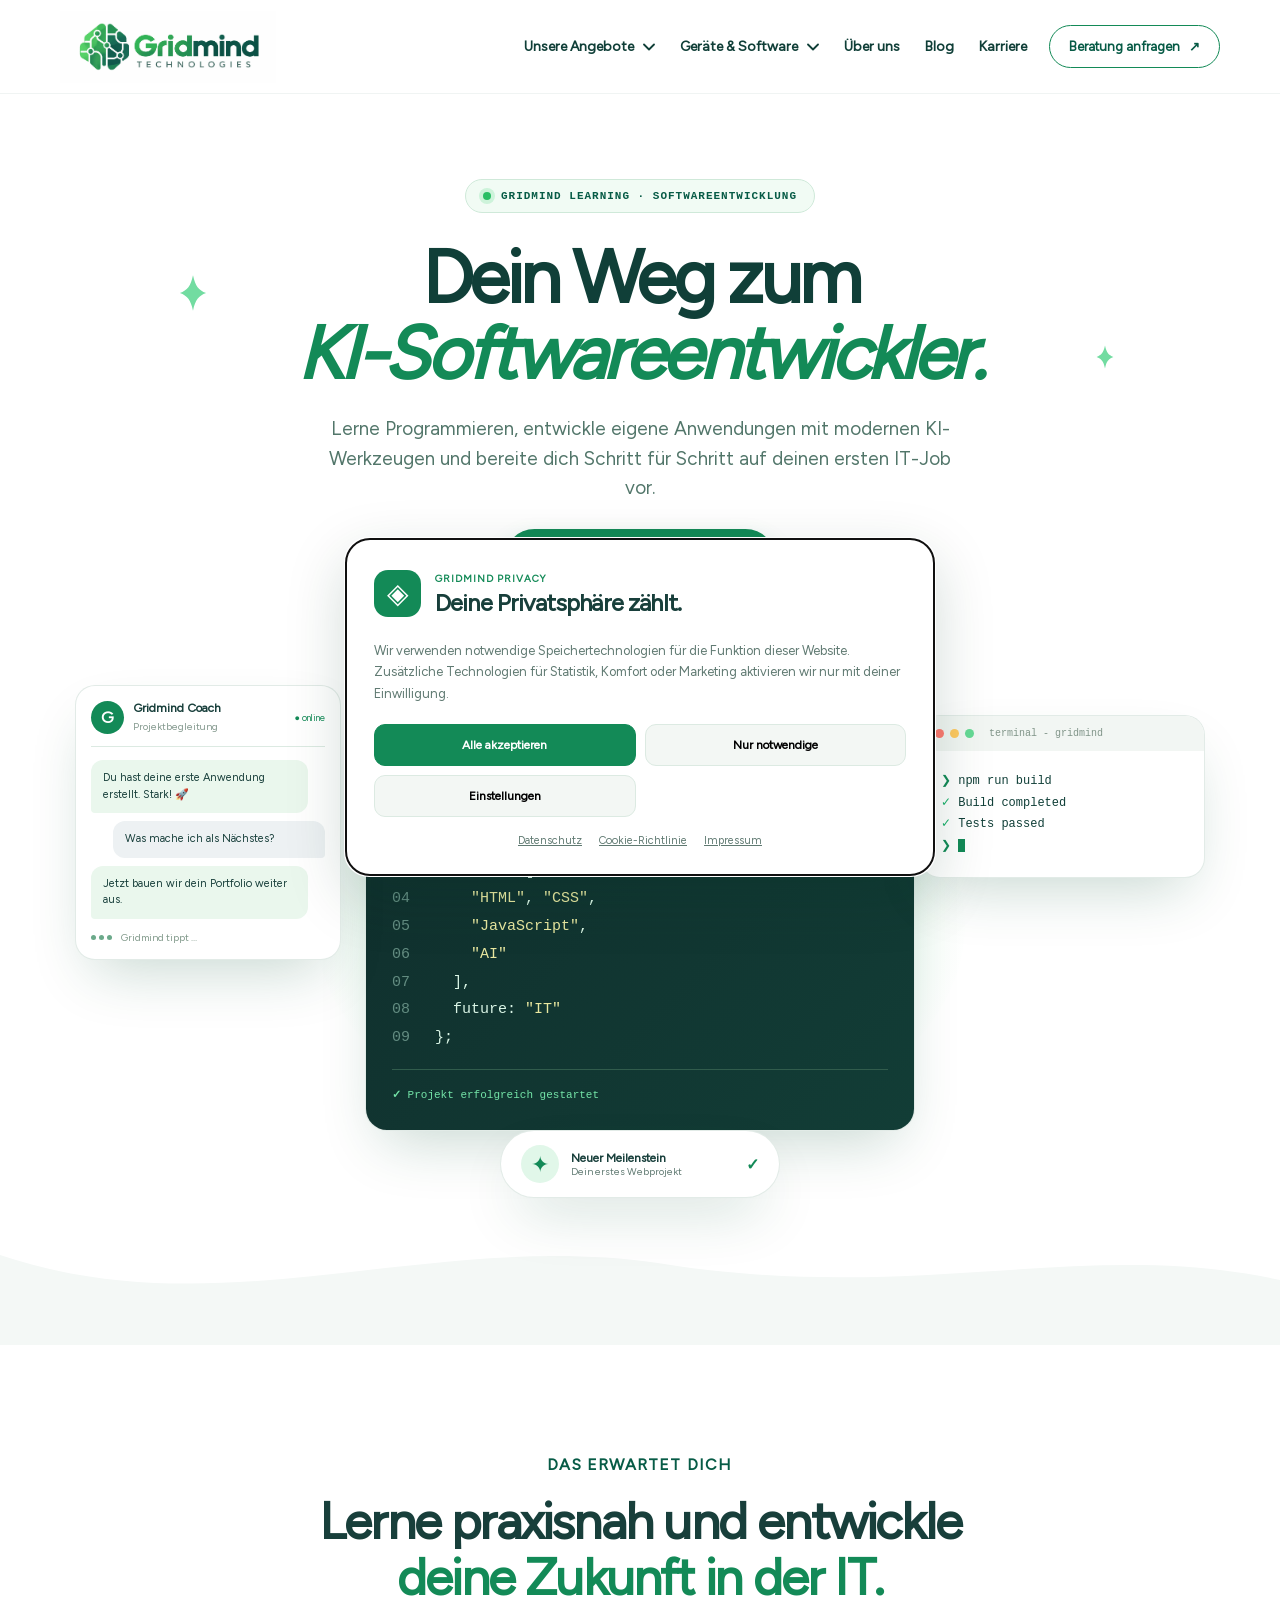
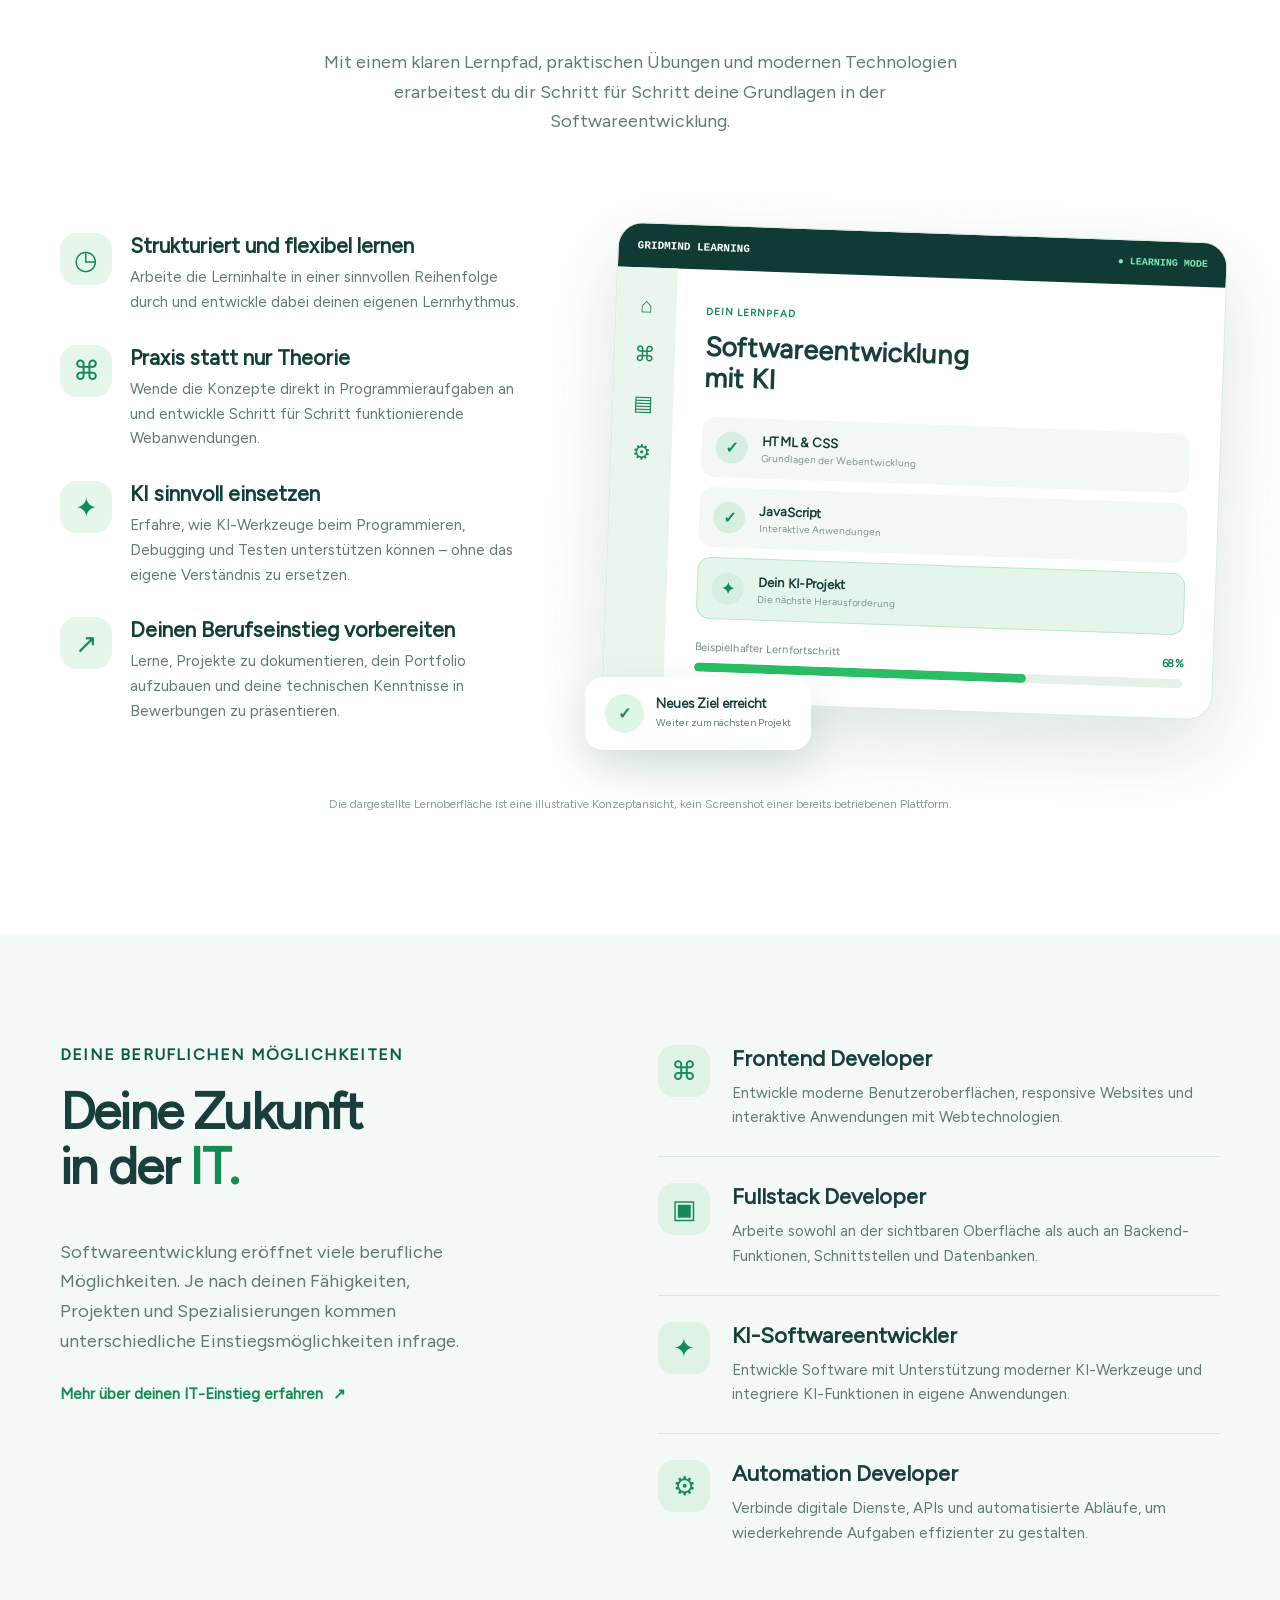
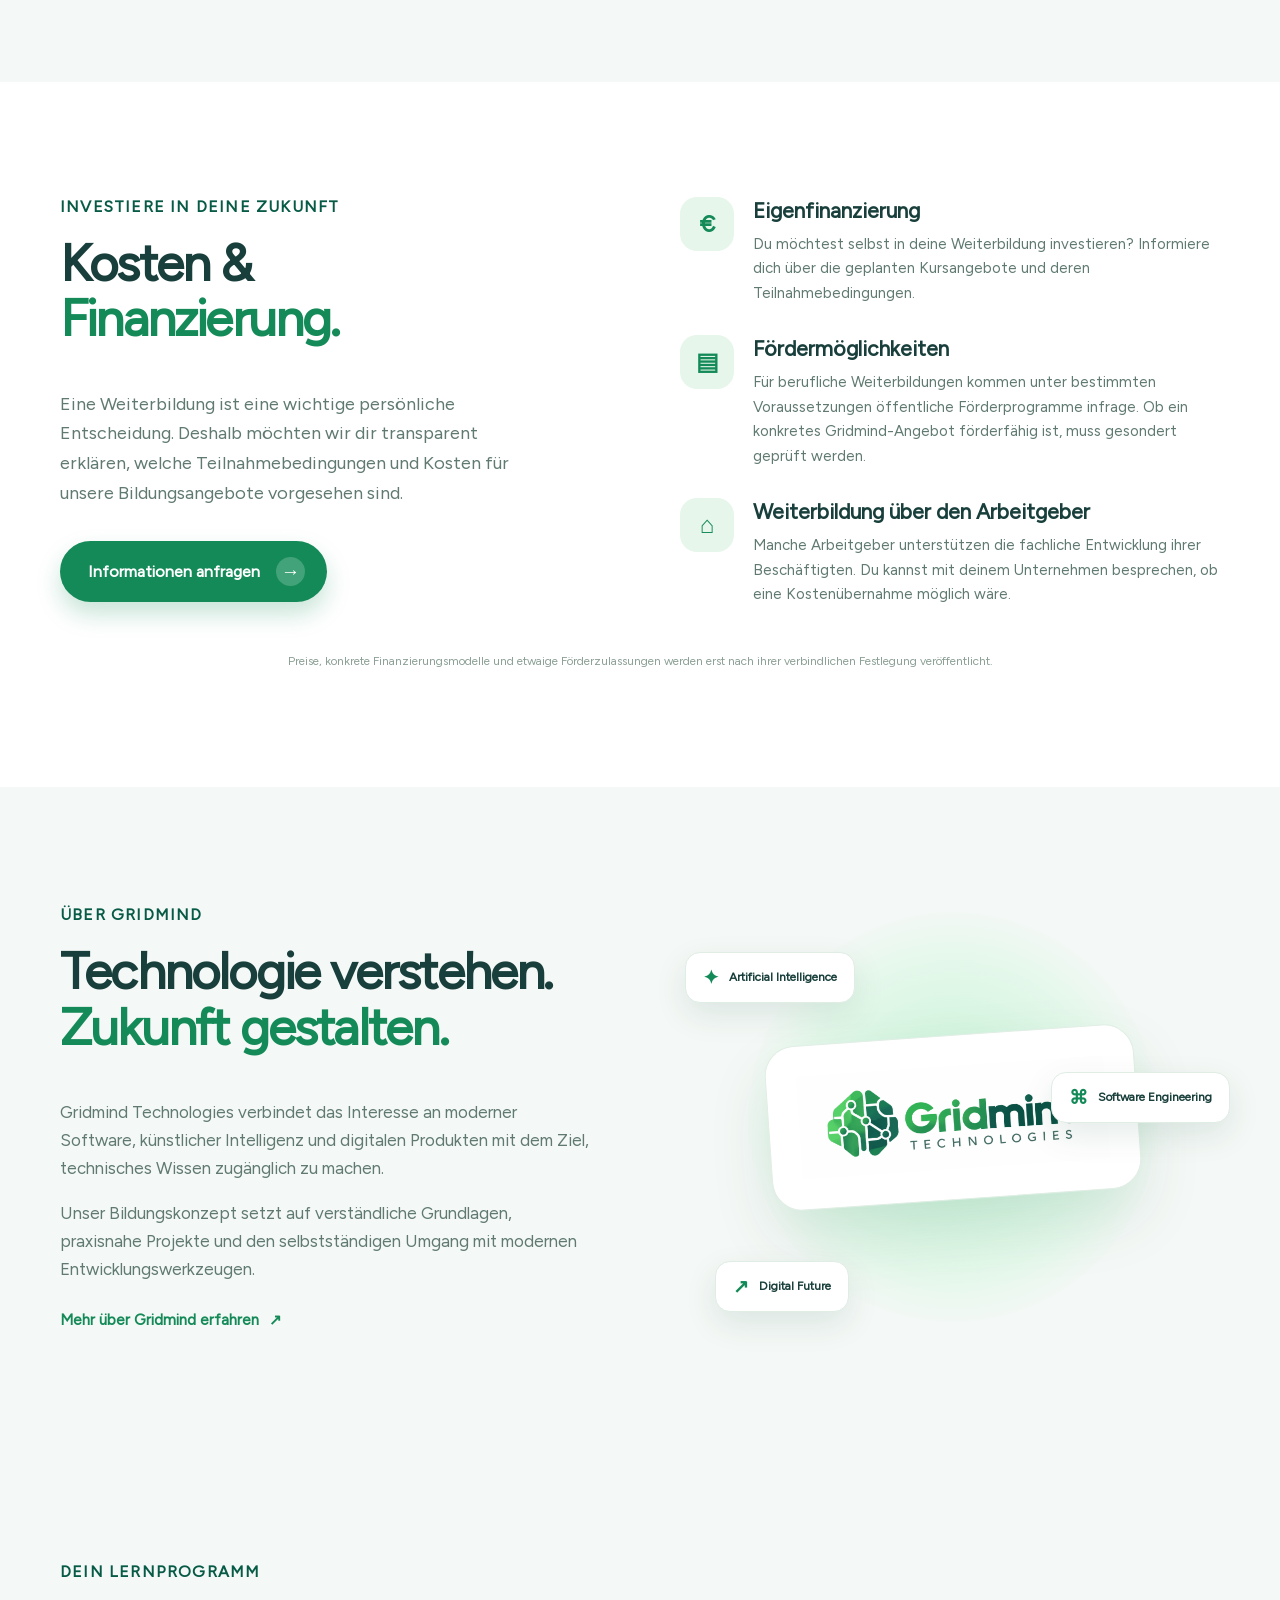
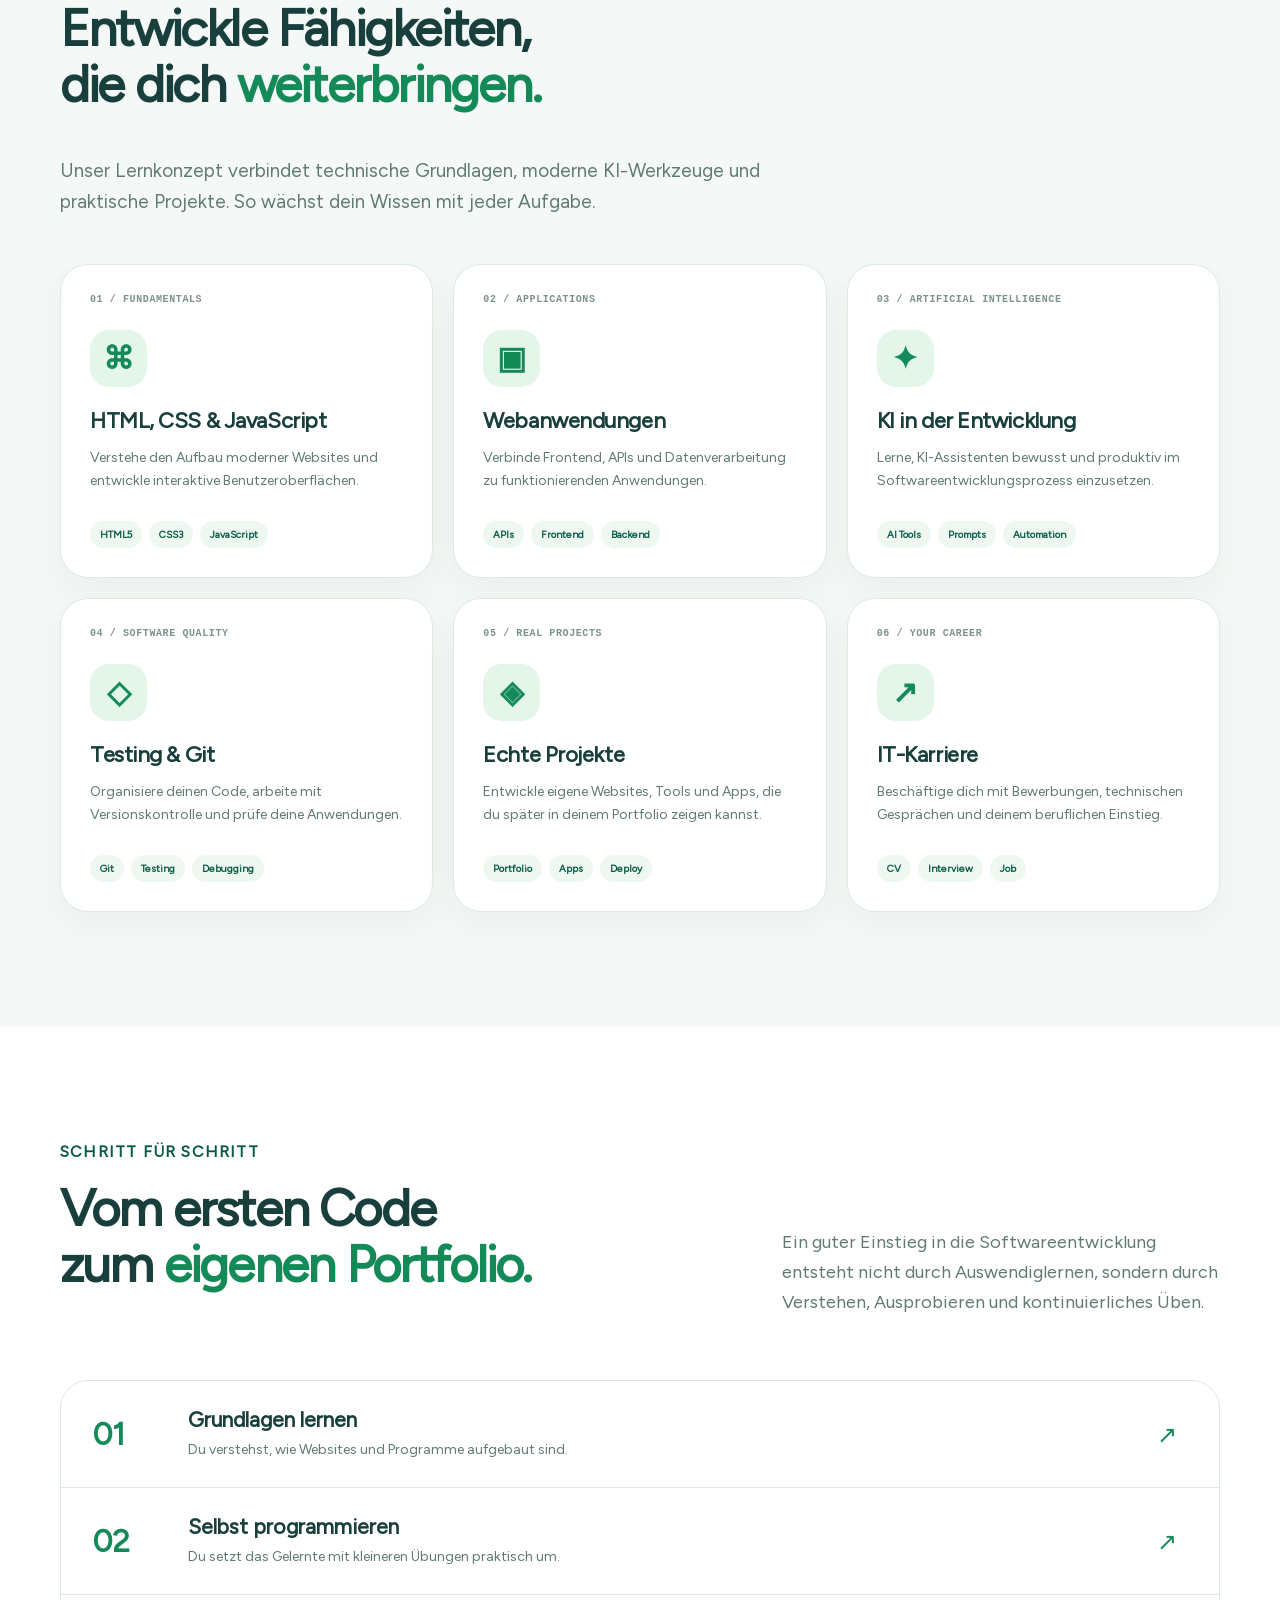
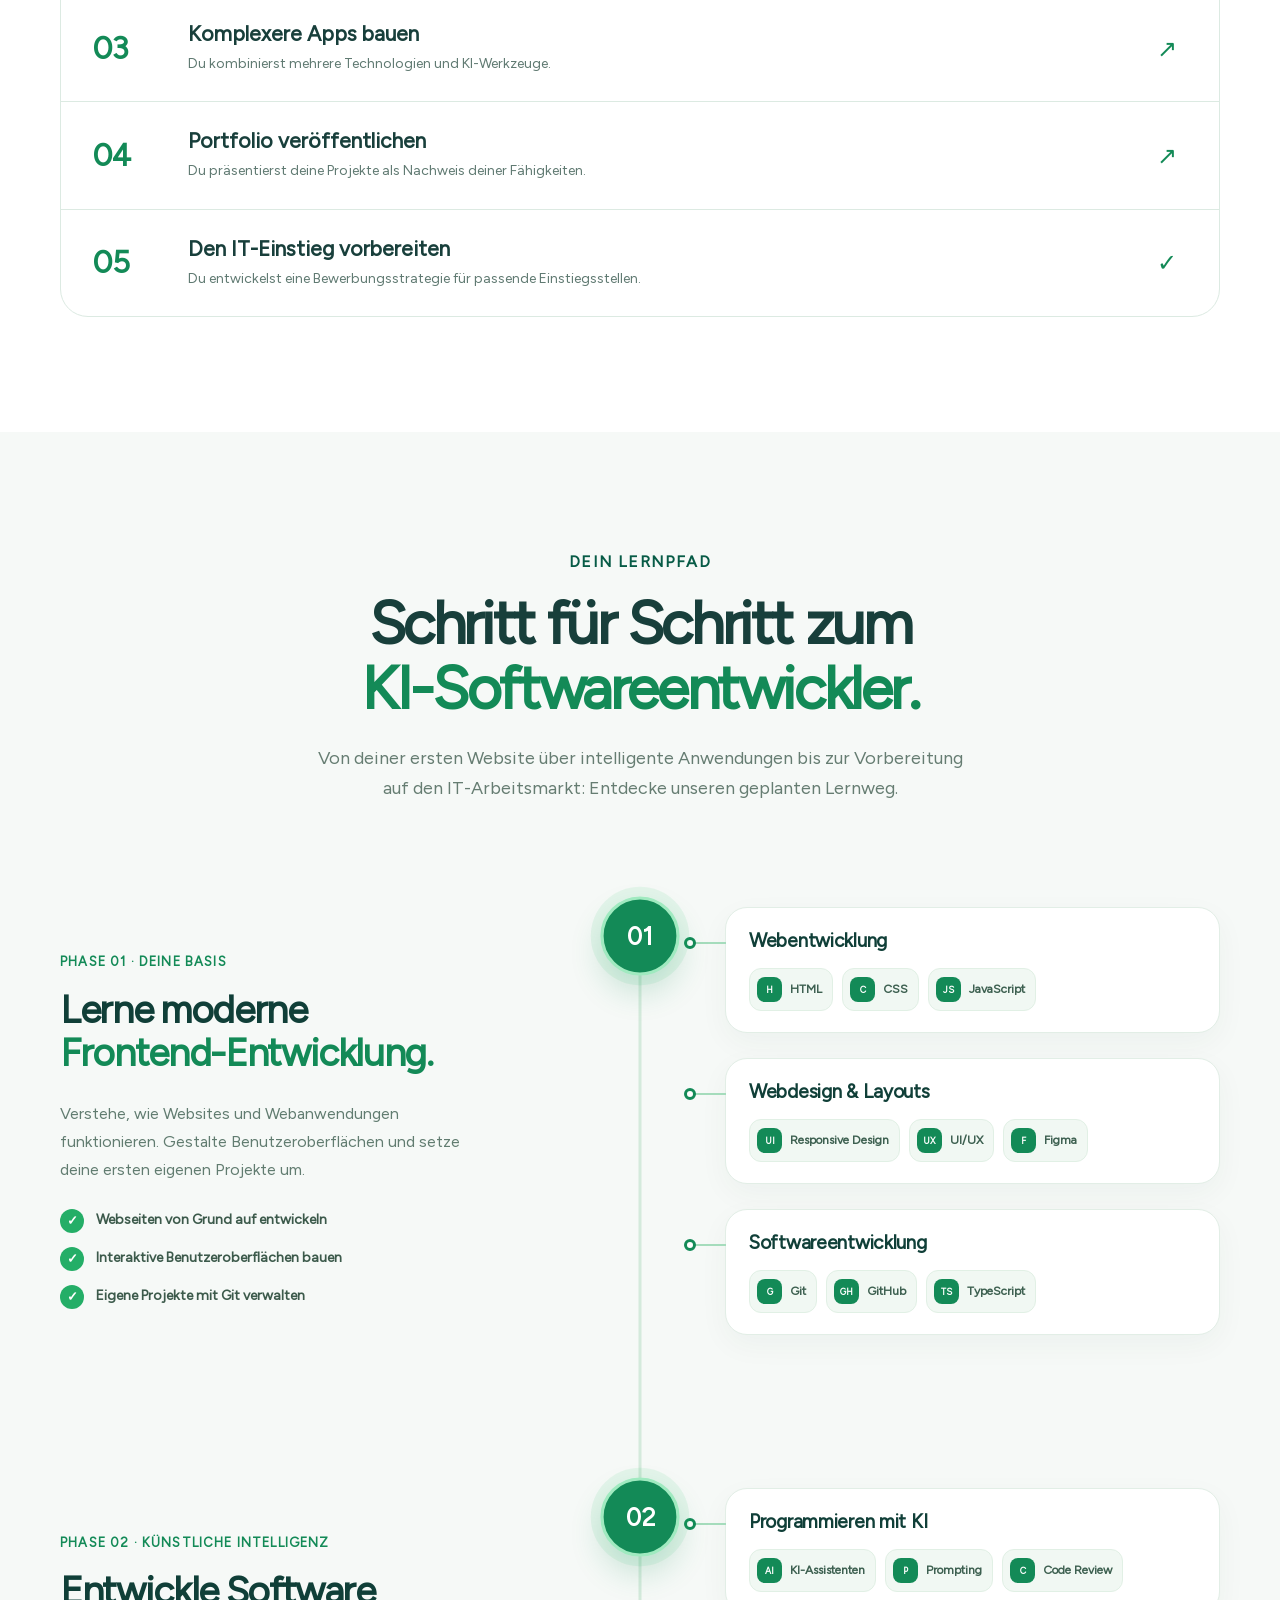
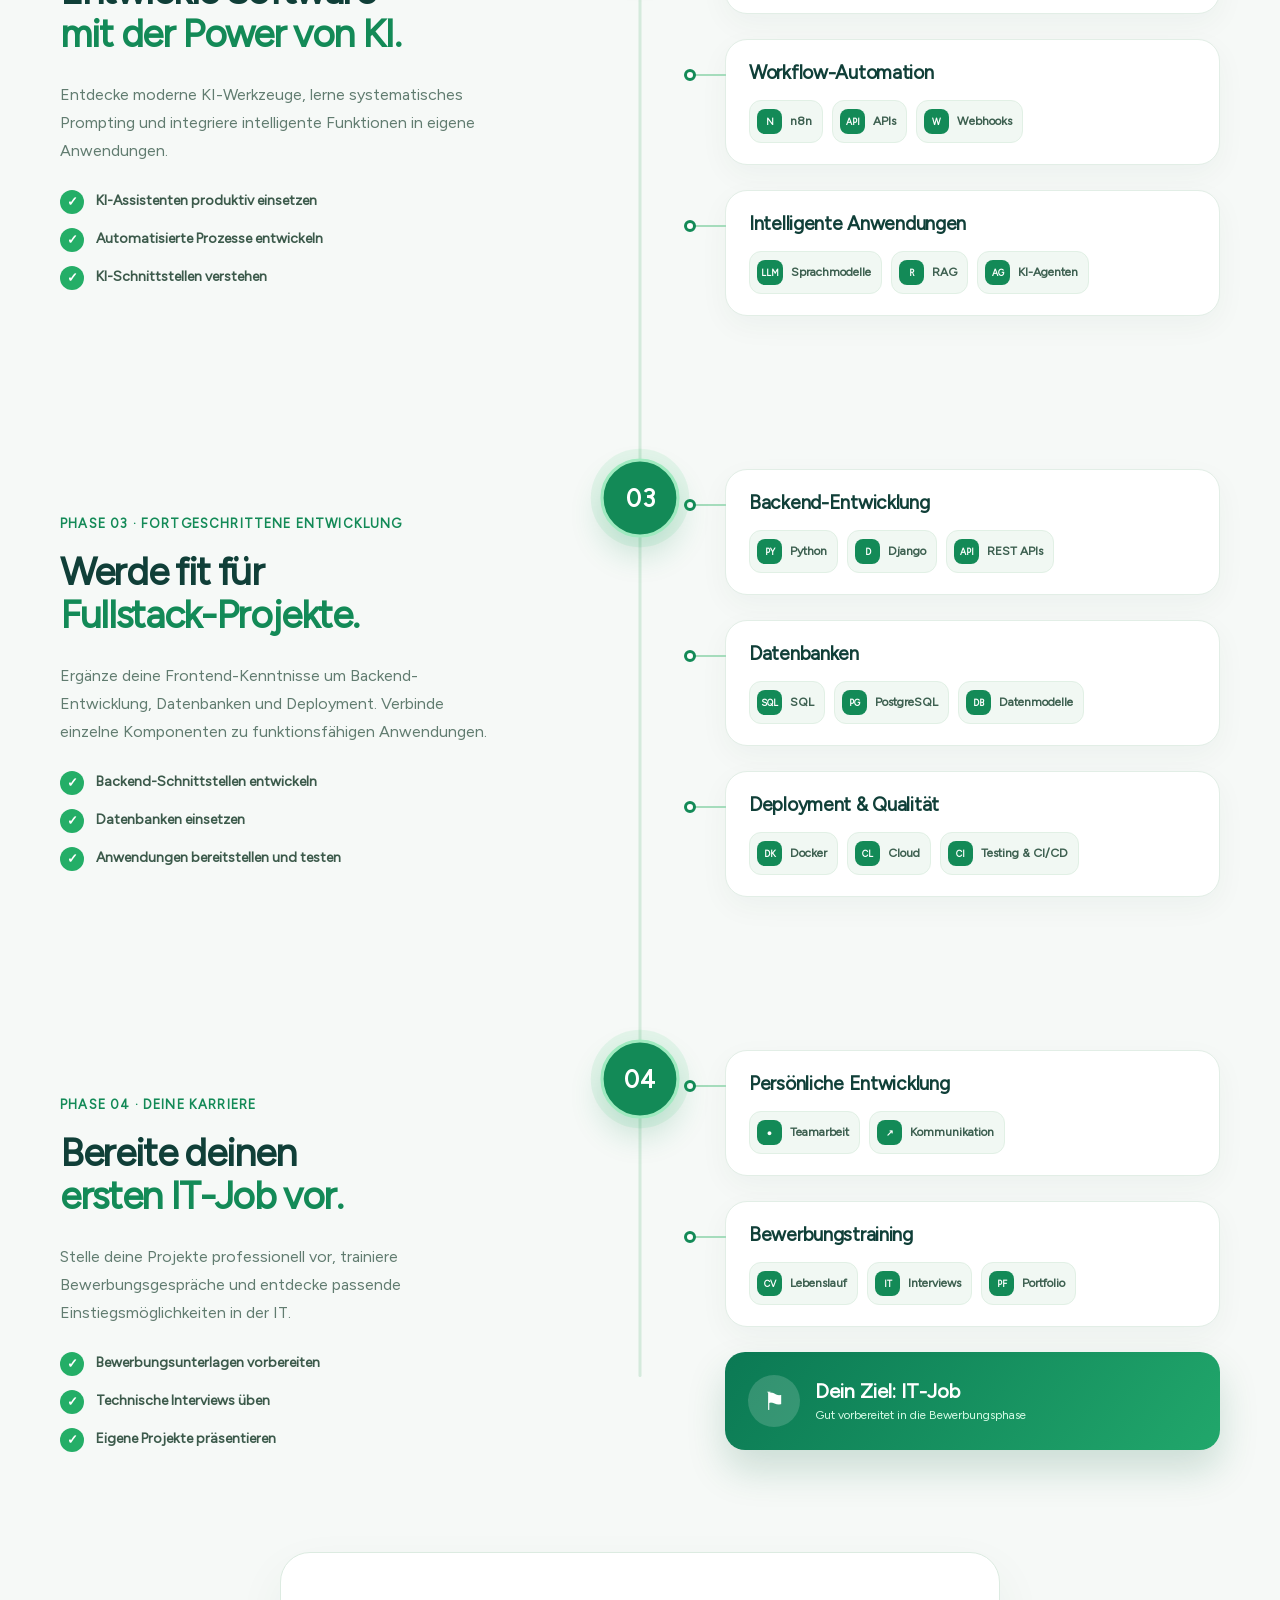
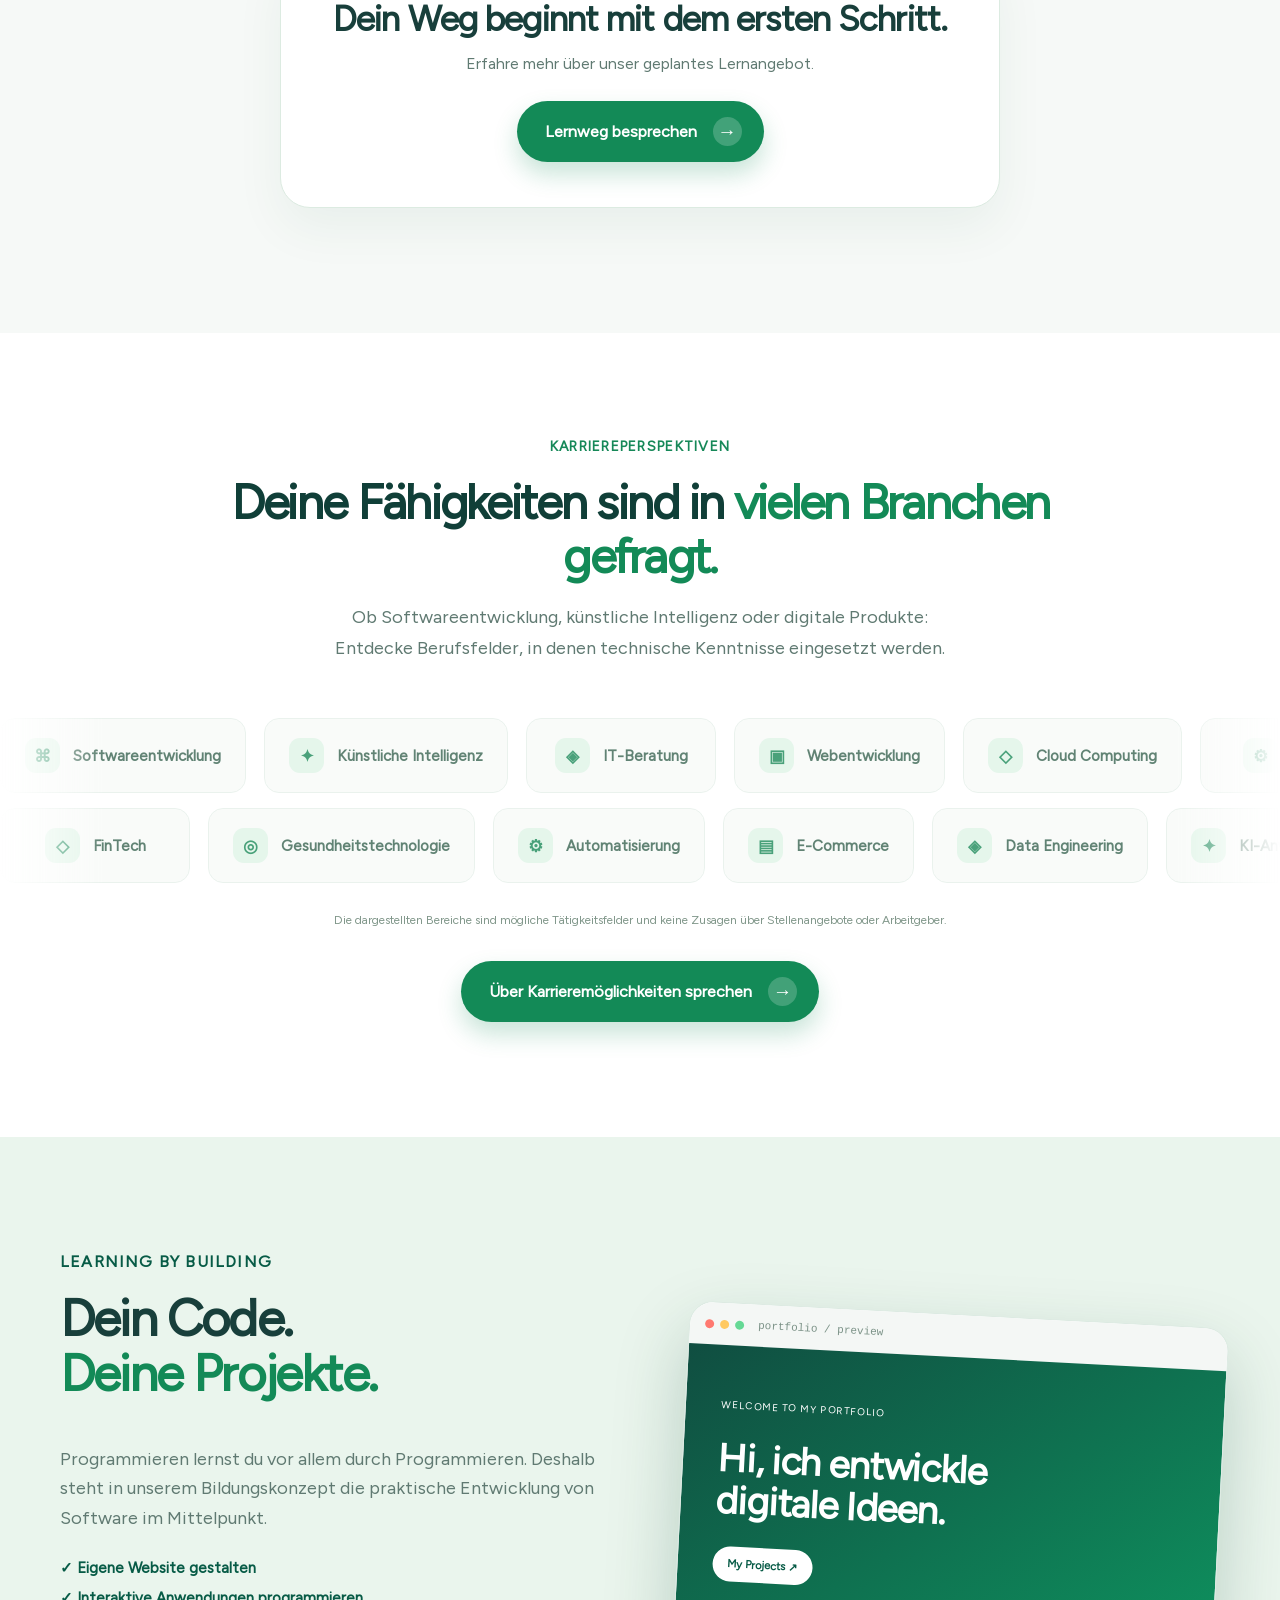
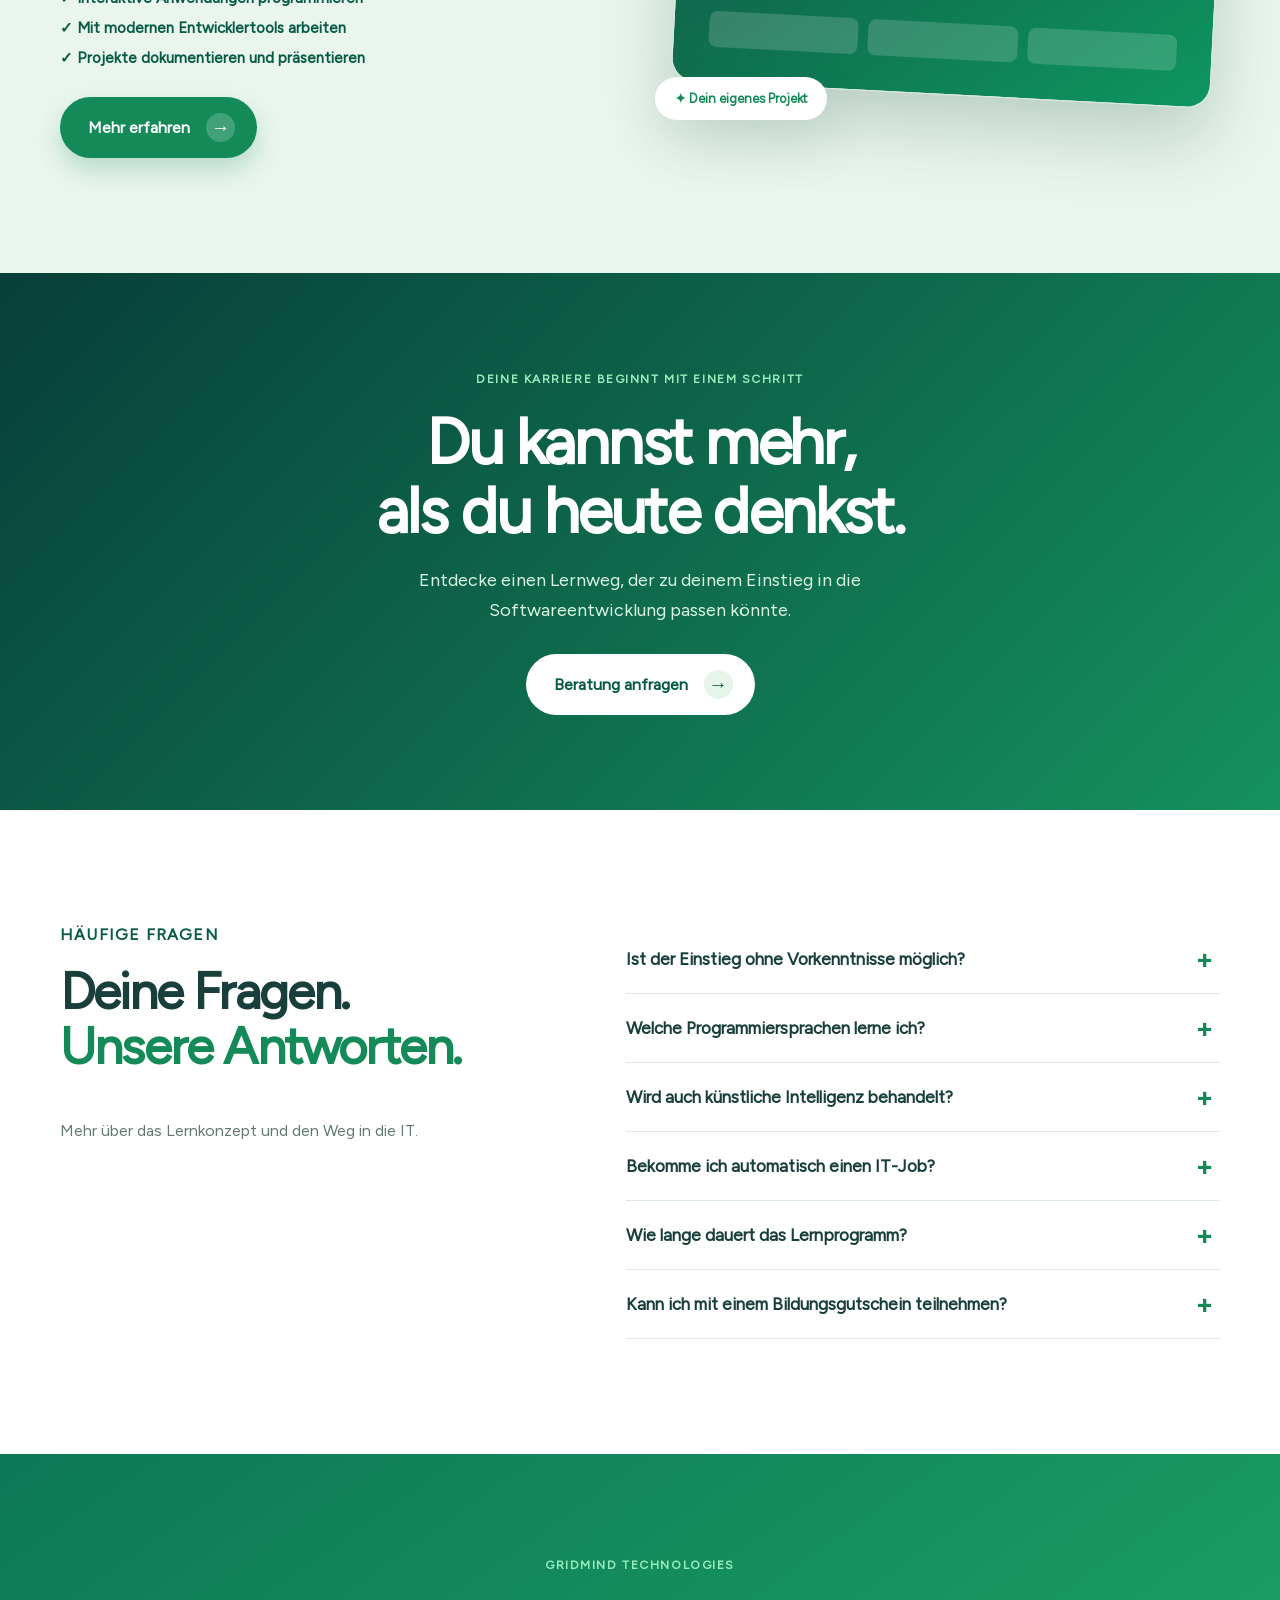
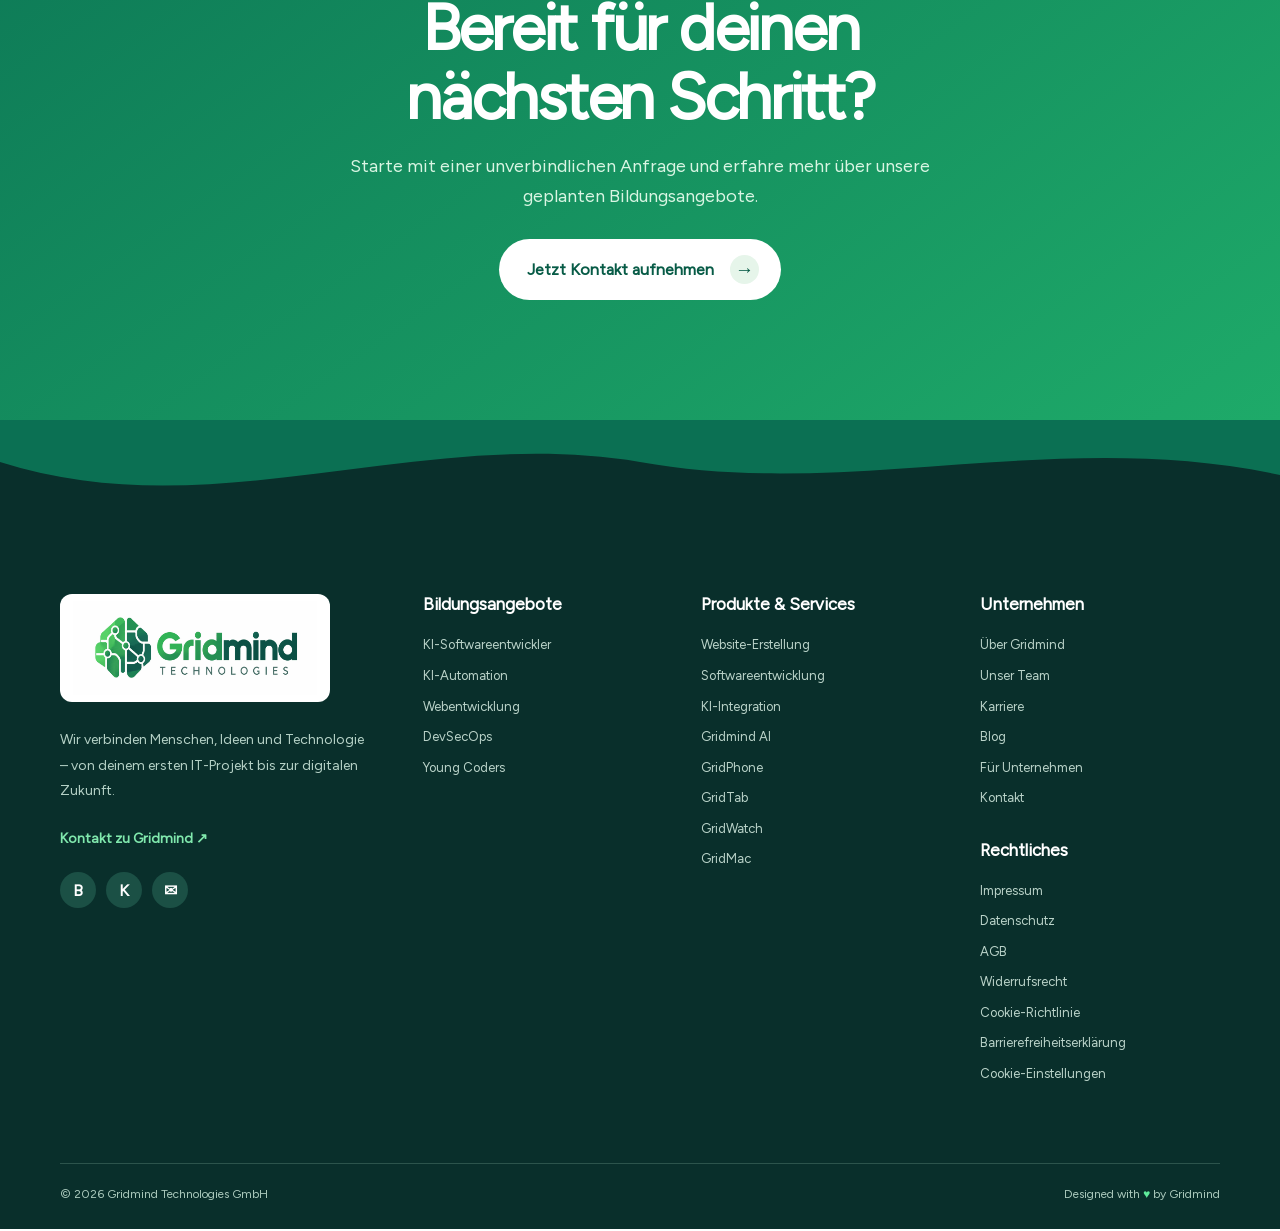
==== commit 0389a587: "4. Commit" ====
--- a/bildungsangebote/ki-softwareentwickler.html
+++ b/bildungsangebote/ki-softwareentwickler.html
@@ -218,7 +218,7 @@
                 <div class="edu-terminal edu-float-three">
                     <div class="edu-terminal-top">
                         <span class="edu-window-dots"><i></i><i></i><i></i></span>
-                        terminal — gridmind
+                        terminal - gridmind
                     </div>
                     <pre><span class="edu-terminal-sign">❯</span> npm run build
 <span class="edu-terminal-ok">✓</span> Build completed
